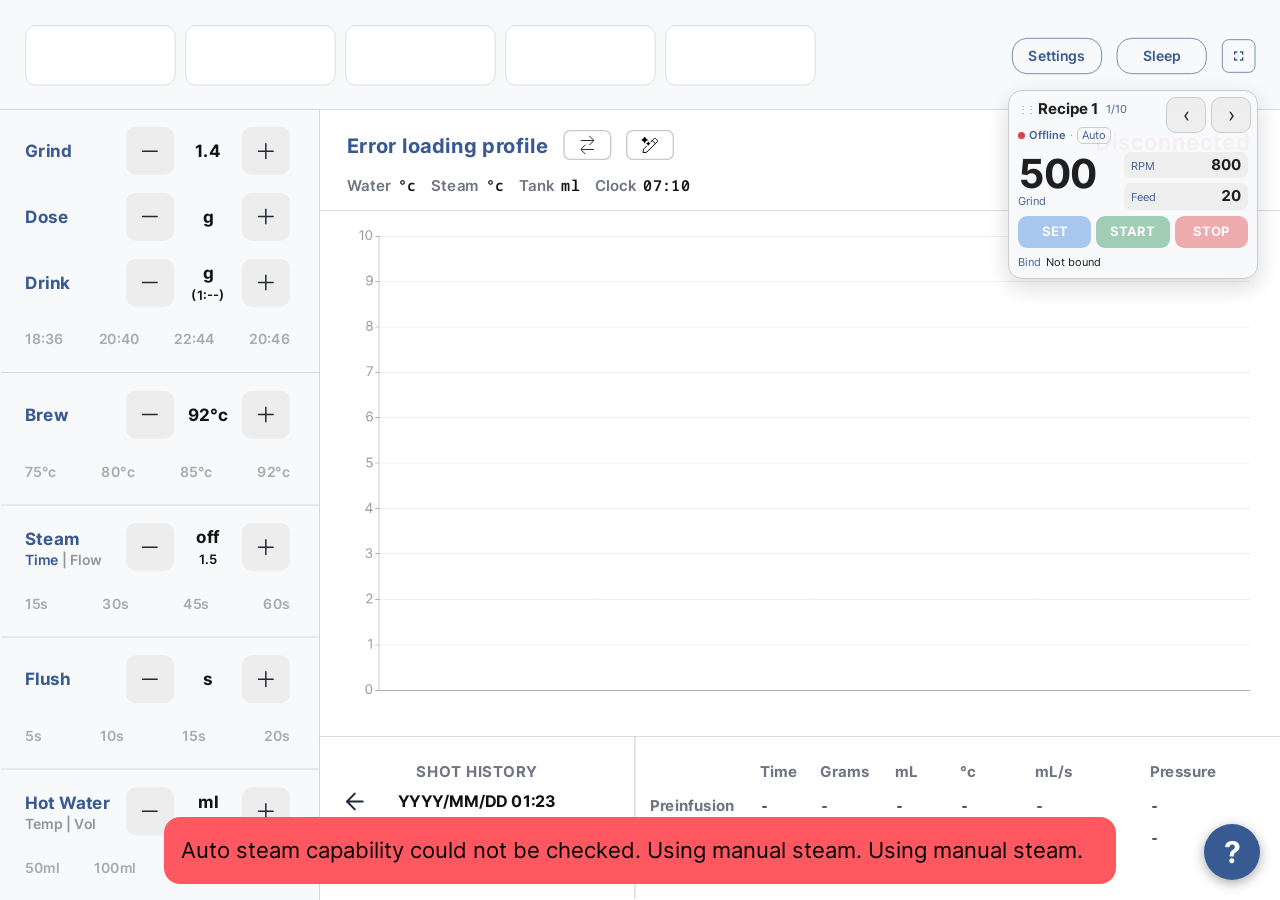
==== skin/streamline-crystal/index.html @ 5e204b57 "CRYSTAL grinder plugin" ====
<!DOCTYPE html>
<html lang="en">
<head>
    <meta charset="UTF-8">
    <meta name="viewport" content="width=device-width, initial-scale=1.0, interactive-widget=overlays-content">
    <title>Streamline</title>
    <script type="importmap">
    {
        "imports": {
            "src/": "./src/"
        }
    }
    </script>
    <script>
        (function() {
            const storedTheme = localStorage.getItem('theme');
            if (storedTheme) {
                document.documentElement.setAttribute('data-theme', storedTheme);
            // } else if (window.matchMedia && window.matchMedia('(prefers-color-scheme: dark)').matches) {
            //     // Check for system preference if no theme is stored
            //     document.documentElement.setAttribute('data-theme', 'dark');
            //     localStorage.setItem('theme', 'dark');
            } else {
                // Default to light if no preference is stored or detected
                document.documentElement.setAttribute('data-theme', 'light');
                localStorage.setItem('theme', 'light');
            }
        })();
    </script>
    <link rel="icon" type="image/png" href="//fast.decentespresso.com/favicon-32x32.png" sizes="32x32">
    <link href="src/css/app.css" rel="stylesheet" type="text/css" />
    <link href="src/css/dark-mode.css" rel="stylesheet" type="text/css" />
    <link href="src/css/main.css" rel="stylesheet" type="text/css" />
    <link href="src/css/crystal-grinder.css?v=17" rel="stylesheet" type="text/css" />
    <script src="src/modules/reconnecting-websocket.js" defer></script>
    <!-- First module in: installs the localStorage→KV mirror and starts the
         hydrate fetch before anything reads a preference. -->
    <script src="src/modules/settingsSync.js" type="module"></script>
    <script src="src/modules/app.js" type="module"></script>
    <script src="src/modules/crystal-grinder-panel.js?v=17" type="module"></script>
</head>
<body class="bg-[var(--bgmain-color)] min-h-screen">
    <div id="scaling-container" class=" text-clip">
        <div id="scaled-content" class="">
        <div id="main-page">

    <!-- Header -->
    <header class="bg-[var(--box-color)] border-b border-[var(--border-primary)] w-full h-[165px] relative" role="banner">
        <!-- DYE2 strip mode toggle: P (profiles, default) / F (auto-favs) / R (recipes).
             Extends Figma 2386:1116 (F/R) with a P pill on top. See src/modules/dyeStrip.js. -->
        <!-- Hidden via inline display:none (not the `hidden` attr — a Tailwind `flex`
             display utility would override [hidden]). dyeStrip.js reveals it when DYE2 is enabled. -->
        <div id="dye-strip-toggle" class="absolute left-[18px] top-[37.5px] w-[46px] h-[90px] flex flex-col gap-[4px] z-10" role="tablist" aria-label="Header strip mode" style="display:none">
            <button id="dye-toggle-P" type="button" role="tab" aria-label="Profile favourites" class="flex-1 flex items-center justify-center rounded-[12px] border-2 border-[var(--mimoja-blue-v2)] text-[20px] font-bold">P</button>
            <button id="dye-toggle-F" type="button" role="tab" aria-label="Auto favourites" class="flex-1 flex items-center justify-center rounded-[12px] border-2 border-[var(--mimoja-blue-v2)] text-[20px] font-bold">F</button>
            <button id="dye-toggle-R" type="button" role="tab" aria-label="Recipes" class="flex-1 flex items-center justify-center rounded-[12px] border-2 border-[var(--mimoja-blue-v2)] text-[20px] font-bold">R</button>
        </div>
        <!-- Profile Favorites (P mode — existing behaviour, untouched logic). Stock
             position left-[37.5px]; dyeStrip.js shifts it to left-[80px] only when DYE2 is enabled. -->
        <nav id="profile-fav-nav" class="absolute left-[37.5px] top-[37.5px] flex gap-[15px]" aria-label="Favorite Profiles">
            <button id="fav-profile-btn-0" class="flex justify-center items-center text-balance px-3 leading-tight overflow-hidden [overflow-wrap:anywhere] border-[var(--profile-button-outline-color)] bg-[var(--profile-button-background-color)] text-[var(--profile-button-text-color)] w-[225px] h-[90px] text-[21px] rounded-[15px] border-[1.5px] font-semibold" aria-label="Favorite profile 1"> </button>
            <button id="fav-profile-btn-1" class="flex justify-center items-center text-balance px-3 leading-tight overflow-hidden [overflow-wrap:anywhere] border-[var(--profile-button-outline-color)] bg-[var(--profile-button-background-color)] text-[var(--profile-button-text-color)] w-[225px] h-[90px] text-[21px] rounded-[15px] border-[1.5px] font-semibold" aria-label="Favorite profile 2"> </button>
            <button id="fav-profile-btn-2" class="flex justify-center items-center text-balance px-3 leading-tight overflow-hidden [overflow-wrap:anywhere] border-[var(--profile-button-outline-color)] bg-[var(--profile-button-background-color)] text-[var(--profile-button-text-color)] w-[225px] h-[90px] text-[21px] rounded-[15px] border-[1.5px] font-semibold" aria-label="Favorite profile 3"> </button>
            <button id="fav-profile-btn-3" class="flex justify-center items-center text-balance px-3 leading-tight overflow-hidden [overflow-wrap:anywhere] border-[var(--profile-button-outline-color)] bg-[var(--profile-button-background-color)] text-[var(--profile-button-text-color)] w-[225px] h-[90px] text-[21px] rounded-[15px] border-[1.5px] font-semibold" aria-label="Favorite profile 4"></button>
            <button id="fav-profile-btn-4" class="flex justify-center items-center text-balance px-3 leading-tight overflow-hidden [overflow-wrap:anywhere] border-[var(--profile-button-outline-color)] bg-[var(--profile-button-background-color)] text-[var(--profile-button-text-color)] w-[225px] h-[90px] text-[21px] rounded-[15px] border-[1.5px] font-semibold" aria-label="Favorite profile 5"></button>
        </nav>
        <!-- DYE2 auto-fav / recipe strip (F & R modes). Filled by src/modules/dyeStrip.js;
             occupies the same slot as the profile nav and is hidden in P mode. -->
        <nav id="dye-strip" class="absolute left-[80px] top-[37.5px] flex gap-[15px]" aria-label="DYE2 favourites and recipes" style="display:none"></nav>
        <!-- Right side controls -->
        <div id="header-right-controls" class="absolute right-[37.5px] top-[57px] flex items-center gap-[22.5px]">
            <!-- DYE: opens the DYE2 plugin dashboard (Figma 2386:893). Wired in dyeStrip.js. -->
            <button id="dye-open-btn" class="settings-button flex justify-center items-center min-h-0 w-[135px] h-[53.7px] whitespace-nowrap border-[1.5px] border-solid border-[var(--mimoja-blue-v2)] text-[var(--mimoja-blue-v2)] rounded-[22.5px] text-[21px] font-semibold" aria-label="Open DYE" style="display:none">DYE</button>
            <button id="settings-btn" class="settings-button flex justify-center items-center min-h-0 w-[135px] h-[53.7px] whitespace-nowrap border-[1.5px] border-solid border-[var(--mimoja-blue-v2)] text-[var(--mimoja-blue-v2)] rounded-[22.5px] text-[21px] font-semibold" data-i18n-key="Settings" data-fit-text>Settings</button>
            <button id="sleep-button" class="flex justify-center items-center min-h-0 w-[135px] h-[53.7px] whitespace-nowrap border-[1.5px] border-[var(--mimoja-blue-v2)] text-[var(--mimoja-blue-v2)] rounded-[22.5px] text-[21px] font-semibold" data-i18n-key="Sleep" data-fit-text>Sleep</button>
            <button id="fullscreen-toggle-btn" title="Toggle fullscreen" class="  w-[50px] h-[50px] flex items-center justify-center  border border-[var(--mimoja-blue-v2)] rounded-[10px]  text-[var(--mimoja-blue-v2)]" aria-label="Toggle Fullscreen">
                <svg class="enter-fullscreen-icon w-50 h-50" aria-hidden="true" xmlns="http://www.w3.org/2000/svg" width="24" height="24" viewBox="0 0 24 24" fill="currentColor"><path d="M7 14H5v5h5v-2H7v-3zm-2-4h2V7h3V5H5v5zm12 7h-3v2h5v-5h-2v3zM14 5v2h3v3h2V5h-5z"/></svg>
                <svg class="exit-fullscreen-icon w-6 h-6 " aria-hidden="true" xmlns="http://www.w3.org/2000/svg" width="18" height="18" viewBox="0 0 24 24" fill="currentColor" style="display: none;"><path d="M5 16h3v3h2v-5H5v2zm3-8H5v2h5V5H8v3zm6 11h2v-3h3v-2h-5v5zm2-11V5h-2v5h5V8h-3z"/></svg>
            </button>
        </div>
    </header>

    <div class="flex-grow flex">
        <!-- Left Sidebar: Shot Settings -->
        <aside id="shot-settings" class="bg-[var(--box-color)] pl-[37.5px] pr-3 md:pr-[6px] py-3 flex flex-col justify-around border-r border-[var(--border-primary)] w-[480px] h-[1036px]" aria-label="Shot Settings">
            <!-- Grind -->
            <div id="grind-section" class="flex justify-start items-center gap-[39px]">
                <span id="grind-label" class="w-[112.5px] text-[var(--left-label-text)] text-[25.5px] font-bold break-words" data-i18n-key="Grind">Grind</span>
                <div class="relative w-[246px] h-[72px]">
                    <button id="grind-minus" class="absolute left-[0px] top-1/2 -translate-y-1/2 w-[72px] h-[72px] bg-[var(--button-grey)] rounded-[15px] flex items-center justify-center" aria-label="Decrease Grind"><svg aria-hidden="true" width="37.5" height="37.5" viewBox="0 0 50 50" fill="none" xmlns="http://www.w3.org/2000/svg"><path d="M10.416 25H39.5827" stroke="currentColor" stroke-width="3" stroke-linecap="round" stroke-linejoin="round"/></svg></button>
                    <span id="grind-value" class="absolute left-1/2 top-1/2 -translate-x-1/2 -translate-y-1/2 w-[72px] text-center text-[var(--text-primary)] text-[25.5px] font-bold" aria-labelledby="grind-label">1.4</span>
                    <button id="grind-plus" class="absolute left-[174px] top-1/2 -translate-y-1/2 w-[72px] h-[72px] bg-[var(--button-grey)] rounded-[15px] flex items-center justify-center" aria-label="Increase Grind"><svg aria-hidden="true" width="37.5" height="37.5" viewBox="0 0 50 50" fill="none" xmlns="http://www.w3.org/2000/svg"><path d="M24.9993 10.4165V39.5832M10.416 24.9998H39.5827" stroke="currentColor" stroke-width="3" stroke-linecap="round" stroke-linejoin="round"/></svg></button>
                </div>
            </div>
            <!-- Dose In -->
            <div id="dose-section" class="flex justify-start items-center gap-[39px]">
                <span id="dose-label" class="w-[112.5px] text-[var(--left-label-text)] text-[25.5px] font-bold break-words" data-i18n-key="Dose">Dose</span>
                <div class="relative w-[246px] h-[72px]">
                    <button id="dose-in-minus" class="absolute left-[0px] top-1/2 -translate-y-1/2 w-[72px] h-[72px] bg-[var(--button-grey)] rounded-[15px] flex items-center justify-center" aria-label="Decrease Dose"><svg aria-hidden="true" width="37.5" height="37.5" viewBox="0 0 50 50" fill="none" xmlns="http://www.w3.org/2000/svg"><path d="M10.416 25H39.5827" stroke="currentColor" stroke-width="3" stroke-linecap="round" stroke-linejoin="round"/></svg></button>
                    <span id="dose-in-value" class="absolute left-1/2 top-1/2 -translate-x-1/2 -translate-y-1/2 w-[72px] text-center text-[var(--text-primary)] text-[25.5px] font-bold" aria-labelledby="dose-label">g</span>
                    <button id="dose-in-plus" class="absolute left-[174px] top-1/2 -translate-y-1/2 w-[72px] h-[72px] bg-[var(--button-grey)] rounded-[15px] flex items-center justify-center" aria-label="Increase Dose"><svg aria-hidden="true" width="37.5" height="37.5" viewBox="0 0 50 50" fill="none" xmlns="http://www.w3.org/2000/svg"><path d="M24.9993 10.4165V39.5832M10.416 24.9998H39.5827" stroke="currentColor" stroke-width="3" stroke-linecap="round" stroke-linejoin="round"/></svg></button>
                </div>
            </div>
            <!-- Drink out -->
            <div id="drink-section" class="flex justify-start items-center gap-[39px]">
                <span id="drink-label" class="w-[112.5px] text-[var(--left-label-text)] text-[25.5px] font-bold break-words" data-i18n-key="Drink">Drink</span>
                <div class="relative w-[246px] h-[72px]">
                    <button id="drink-out-minus" class="absolute left-[0px] top-1/2 -translate-y-1/2 w-[72px] h-[72px] bg-[var(--button-grey)] rounded-[15px] flex items-center justify-center" aria-label="Decrease Drink Amount"><svg aria-hidden="true" width="37.5" height="37.5" viewBox="0 0 50 50" fill="none" xmlns="http://www.w3.org/2000/svg"><path d="M10.416 25H39.5827" stroke="currentColor" stroke-width="3" stroke-linecap="round" stroke-linejoin="round"/></svg></button>
                    <div class="absolute left-1/2 top-1/2 -translate-x-1/2 -translate-y-1/2 w-[72px] text-center" aria-labelledby="drink-label">
                        <span id="drink-out-value" class="text-[var(--text-primary)] text-[25.5px] font-bold block">g</span>
                        <span id="drink-ratio-value" class="text-[var(--text-primary)] text-[19.5px] font-semibold block">(1:2.3)</span>
                    </div>
                    <button id="drink-out-plus" class="absolute left-[174px] top-1/2 -translate-y-1/2 w-[72px] h-[72px] bg-[var(--button-grey)] rounded-[15px] flex items-center justify-center" aria-label="Increase Drink Amount"><svg aria-hidden="true" width="37.5" height="37.5" viewBox="0 0 50 50" fill="none" xmlns="http://www.w3.org/2000/svg"><path d="M24.9993 10.4165V39.5832M10.416 24.9998H39.5827" stroke="currentColor" stroke-width="3" stroke-linecap="round" stroke-linejoin="round"/></svg></button>
                </div>
            </div>
            <div id="drink-out-presets" class="w-[397.5px] h-[45px] flex justify-between items-center " aria-label="Drink amount presets">
                <button id="drink-out-preset-1" class="justify-center text-left text-[var(--preset-value-color)] text-[21px] font-semibold">18:36</button>
                <button id="drink-out-preset-2" class="text-center justify-center text-[var(--preset-value-color)] text-[21px] font-semibold">20:40</button>
                <button id="drink-out-preset-3" class="text-center justify-center text-[var(--preset-value-color)] text-[21px] font-semibold">22:44</button>
                <button id="drink-out-preset-4" class="text-left justify-center  text-[var(--preset-value-color)] text-[21px] font-semibold">20:46</button>
            </div>
            <div class="border-t border-[var(--border-primary)] w-[480px] ml-[-36px] mr-[-24px]" role="separator"></div>
            <!-- Temp -->
             <div id="brew-section" class="flex justify-start items-center gap-[39px]">
                <span id="brew-label" class="w-[112.5px] text-[var(--left-label-text)] text-[25.5px] font-bold break-words" data-i18n-key="Brew">Brew</span>
                <div class="relative w-[246px] h-[72px]">
                    <button id="temp-minus" class="absolute left-[0px] top-1/2 -translate-y-1/2 w-[72px] h-[72px] bg-[var(--button-grey)] rounded-[15px] flex items-center justify-center" aria-label="Decrease Brew Temperature"><svg aria-hidden="true" width="37.5" height="37.5" viewBox="0 0 50 50" fill="none" xmlns="http://www.w3.org/2000/svg"><path d="M10.416 25H39.5827" stroke="currentColor" stroke-width="3" stroke-linecap="round" stroke-linejoin="round"/></svg></button>
                    <span id="temp-value" class="absolute left-1/2 top-1/2 -translate-x-1/2 -translate-y-1/2 w-[72px] text-center text-[var(--text-primary)] text-[25.5px] font-bold" aria-labelledby="brew-label">92°c</span>
                    <button id="temp-plus" class="absolute left-[174px] top-1/2 -translate-y-1/2 w-[72px] h-[72px] bg-[var(--button-grey)] rounded-[15px] flex items-center justify-center" aria-label="Increase Brew Temperature"><svg aria-hidden="true" width="37.5" height="37.5" viewBox="0 0 50 50" fill="none" xmlns="http://www.w3.org/2000/svg"><path d="M24.9993 10.4165V39.5832M10.416 24.9998H39.5827" stroke="currentColor" stroke-width="3" stroke-linecap="round" stroke-linejoin="round"/></svg></button>
                </div>
            </div>
            <div id="temp-presets" class="w-[397.5px] h-[45px] flex justify-between items-center " aria-label="Temperature presets">
                <button id="temp-preset-75" class="justify-center text-[var(--preset-value-color)] text-[21px] font-semibold">75°c</button>
                <button id="temp-preset-80" class="justify-center text-[var(--preset-value-color)] text-[21px] font-semibold">80°c</button>
                <button id="temp-preset-85" class="justify-center text-[var(--preset-value-color)] text-[21px] font-semibold">85°c</button>
                <button id="temp-preset-92" class="justify-center text-[var(--preset-value-color)] text-[21px] font-semibold">92°c</button>
            </div>
             <div class="border-t border-[var(--border-primary)] w-[480px] ml-[-36px] mr-[-24px]" role="separator"></div>
            <!-- Steam -->
            <div id="steam-section" class="flex justify-start items-center gap-[19.5px]">
                <div class="w-[132px]">
                    <span id="steam-label" class="text-[var(--left-label-text)] text-[25.5px] font-bold block" data-i18n-key="Steam">Steam</span>
                    <span id="steam-mode-toggle" class="w-[132px] text-[var(--low-contrast-white)] text-[21px] font-semibold text-nowrap block leading-6 cursor-pointer" role="button" tabindex="0" aria-label="Toggle Steam Mode">
                        <span id="steam-mode-standard"><span id="steam-mode-time" data-i18n-key="Time">Time</span><span id="steam-mode-milk" data-i18n-key="Milk" style="display:none">Milk</span> | <span id="steam-mode-flow" data-i18n-key="Flow">Flow</span></span><span id="steam-mode-auto" data-fit-text style="display:none;width:114px"><span data-steam-mode="auto">Auto</span> | <span data-steam-mode="flow" title="Flow">F</span> | <span data-steam-mode="time" title="Time">T</span></span>
                    </span>
                </div>
                <div class="relative w-[246px] h-[72px]">
                    <button id="steam-minus" class="absolute left-[0px] top-1/2 -translate-y-1/2 w-[72px] h-[72px] bg-[var(--button-grey)] rounded-[15px] flex items-center justify-center" aria-label="Decrease Steam Setting"><svg aria-hidden="true" width="37.5" height="37.5" viewBox="0 0 50 50" fill="none" xmlns="http://www.w3.org/2000/svg"><path d="M10.416 25H39.5827" stroke="currentColor" stroke-width="3" stroke-linecap="round" stroke-linejoin="round"/></svg></button>
                    <div class="absolute left-1/2 top-1/2 -translate-x-1/2 -translate-y-1/2 w-[72px] text-center" aria-labelledby="steam-label">
                        <span id="steam-duration-value" class="text-[var(--text-primary)] text-[25.5px] font-bold block">30s</span>
                        <span id="steam-flow-value" class="text-[var(--text-primary)] text-[19.5px] font-semibold block">1.0ml/s</span>
                    </div>
                    <button id="steam-plus" class="absolute left-[174px] top-1/2 -translate-y-1/2 w-[72px] h-[72px] bg-[var(--button-grey)] rounded-[15px] flex items-center justify-center" aria-label="Increase Steam Setting"><svg aria-hidden="true" width="37.5" height="37.5" viewBox="0 0 50 50" fill="none" xmlns="http://www.w3.org/2000/svg"><path d="M24.9993 10.4165V39.5832M10.416 24.9998H39.5827" stroke="currentColor" stroke-width="3" stroke-linecap="round" stroke-linejoin="round"/></svg></button>
                </div>
            </div>
            <div id="steam-presets" class="w-[397.5px] h-[45px] flex justify-between items-center " aria-label="Steam duration presets">
                <button id="steam-preset-1" class="justify-center text-[var(--preset-value-color)] text-[21px] font-semibold">15s</button>
                <button id="steam-preset-2" class="justify-center text-[var(--preset-value-color)] text-[21px] font-semibold">30s</button>
                <button id="steam-preset-3" class="justify-center text-[var(--preset-value-color)] text-[21px] font-semibold">45s</button>
                <button id="steam-preset-4" class="justify-center text-[var(--preset-value-color)] text-[21px] font-semibold">60s</button>
            </div>
            <div id="steam-auto-presets" class="w-[397.5px] h-[45px] flex justify-between items-center hidden" aria-label="Calculate steam time by pitcher">
                <span id="steam-auto-setup" style="font-size:18px;line-height:20px" data-i18n-key="Set up pitchers in Settings > Extensions">Set up pitchers in Settings &gt; Extensions</span>
                <button type="button" data-auto-pitcher="small" class="justify-center text-[var(--preset-value-color)] text-[21px] font-semibold" style="min-width:72px;height:42px" aria-label="Calculate with small pitcher selection" aria-pressed="false">S</button>
                <button type="button" data-auto-pitcher="medium" class="justify-center text-[var(--preset-value-color)] text-[21px] font-semibold" style="min-width:72px;height:42px" aria-label="Calculate with medium pitcher selection" aria-pressed="false">M</button>
                <button type="button" data-auto-pitcher="large" class="justify-center text-[var(--preset-value-color)] text-[21px] font-semibold" style="min-width:72px;height:42px" aria-label="Calculate with large pitcher selection" aria-pressed="false">L</button>
                <button type="button" data-auto-pitcher="auto" class="justify-center text-[var(--preset-value-color)] text-[21px] font-semibold" style="min-width:72px;height:42px" aria-label="Calculate with auto pitcher selection" aria-pressed="false">Auto</button>
            </div>
            <div id="steam-milk-presets" class="w-[397.5px] h-[45px] flex justify-between items-center hidden" aria-label="Milk stop temperature presets">
                <button id="steam-milk-preset-1" class="justify-center text-[var(--preset-value-color)] text-[21px] font-semibold">55°c</button>
                <button id="steam-milk-preset-2" class="justify-center text-[var(--preset-value-color)] text-[21px] font-semibold">60°c</button>
                <button id="steam-milk-preset-3" class="justify-center text-[var(--preset-value-color)] text-[21px] font-semibold">65°c</button>
                <button id="steam-milk-preset-4" class="justify-center text-[var(--preset-value-color)] text-[21px] font-semibold">70°c</button>
            </div>
            <div id="steam-flow-presets" class="w-[397.5px] h-[45px] flex justify-between items-center " aria-label="Steam flow presets">
                <button id="steam-flow-preset-1" class="justify-center text-[var(--preset-value-color)] text-[21px] font-semibold">0.5ml/s</button>
                <button id="steam-flow-preset-2" class="justify-center text-[var(--preset-value-color)] text-[21px] font-semibold">1.0ml/s</button>
                <button id="steam-flow-preset-3" class="justify-center text-[var(--preset-value-color)] text-[21px] font-semibold">1.5ml/s</button>
                <button id="steam-flow-preset-4" class="justify-center text-[var(--preset-value-color)] text-[21px] font-semibold">2.0ml/s</button>
            </div>
            <div class="border-t border-[var(--border-primary)] w-[480px] ml-[-36px] mr-[-24px]" role="separator"></div>
            <!-- Flush -->
            <div id="flush-section" class="flex justify-start items-center gap-[19.5px]">
                <span id="flush-label" class="w-[132px] text-[var(--left-label-text)] text-[25.5px] font-bold" data-i18n-key="Flush">Flush</span>
                <div class="relative w-[246px] h-[72px]">
                    <button id="flush-minus" class="absolute left-[0px] top-1/2 -translate-y-1/2 w-[72px] h-[72px] bg-[var(--button-grey)] rounded-[15px] flex items-center justify-center" aria-label="Decrease Flush Duration"><svg aria-hidden="true" width="37.5" height="37.5" viewBox="0 0 50 50" fill="none" xmlns="http://www.w3.org/2000/svg"><path d="M10.416 25H39.5827" stroke="currentColor" stroke-width="3" stroke-linecap="round" stroke-linejoin="round"/></svg></button>
                    <span id="flush-value" class="absolute left-1/2 top-1/2 -translate-x-1/2 -translate-y-1/2 w-[72px] text-center text-[var(--text-primary)] text-[25.5px] font-bold" aria-labelledby="flush-label">s</span>
                    <button id="flush-plus" class="absolute left-[174px] top-1/2 -translate-y-1/2 w-[72px] h-[72px] bg-[var(--button-grey)] rounded-[15px] flex items-center justify-center" aria-label="Increase Flush Duration"><svg aria-hidden="true" width="37.5" height="37.5" viewBox="0 0 50 50" fill="none" xmlns="http://www.w3.org/2000/svg"><path d="M24.9993 10.4165V39.5832M10.416 24.9998H39.5827" stroke="currentColor" stroke-width="3" stroke-linecap="round" stroke-linejoin="round"/></svg></button>
                </div>
            </div>
                <div id="flush-presets" class="w-[397.5px] h-[45px] flex justify-between items-center " aria-label="Flush duration presets">
                <button id="flush-preset-0" class="justify-center text-[var(--preset-value-color)] text-[21px] font-semibold">5s</button>
                <button id="flush-preset-1" class="justify-center text-[var(--preset-value-color)] text-[21px] font-semibold">10s</button>
                <button id="flush-preset-2" class="justify-center text-[var(--preset-value-color)] text-[21px] font-semibold">15s</button>
                <button id="flush-preset-3" class="justify-center text-[var(--preset-value-color)] text-[21px] font-semibold">20s</button>
                </div>

            <div class="border-t border-[var(--border-primary)] w-[480px] ml-[-36px] mr-[-24px]" role="separator"></div>
            <!-- Hot Water -->
            <!-- The +/- column starts at label width + gap, and every row above puts it
                 at 150px (130+20 for Grind/Dose/Drink/Brew, 114+36 for Steam/Flush).
                 "Hot Water" needs the wider 150px label, so the gap goes to 0 to keep
                 the buttons on that same 150px line. -->
            <div id="hotwater-section" class="flex justify-start items-center gap-[19.5px]">
                <div class="w-[132px]">
                    <span id="hotwater-label" class="text-[var(--left-label-text)] text-[25.5px] font-bold block text-nowrap" data-i18n-key="Hot Water">Hot Water</span>
                    <span id="hot-water-mode-toggle" class="w-[132px] text-[var(--low-contrast-white)] text-[21px] font-semibold text-nowrap block leading-6 cursor-pointer" role="button" tabindex="0" aria-label="Toggle Hot Water Mode">
                        <span id="hot-water-mode-temp" data-i18n-key="Temp">Temp</span> | <span id="hot-water-mode-vol" data-i18n-key="Vol">Vol</span>
                    </span>
                </div>
                <div class="relative w-[246px] h-[72px]">
                    <button id="hot-water-vol-minus" class="absolute left-[0px] top-1/2 -translate-y-1/2 w-[72px] h-[72px] bg-[var(--button-grey)] rounded-[15px] flex items-center justify-center" aria-label="Decrease Hot Water Amount"><svg aria-hidden="true" width="37.5" height="37.5" viewBox="0 0 50 50" fill="none" xmlns="http://www.w3.org/2000/svg"><path d="M10.416 25H39.5827" stroke="currentColor" stroke-width="3" stroke-linecap="round" stroke-linejoin="round"/></svg></button>
                    <div class="absolute left-1/2 top-1/2 -translate-x-1/2 -translate-y-1/2 w-[72px] text-center" aria-labelledby="hotwater-label">
                        <span id="hot-water-vol-value" class="text-[var(--text-primary)] text-[25.5px] font-bold block">ml</span>
                        <span id="hot-water-temp-value" class="text-[var(--text-primary)] text-[19.5px] font-semibold block">°C</span>
                    </div>
                    <button id="hot-water-vol-plus" class="absolute left-[174px] top-1/2 -translate-y-1/2 w-[72px] h-[72px] bg-[var(--button-grey)] rounded-[15px] flex items-center justify-center" aria-label="Increase Hot Water Amount"><svg aria-hidden="true" width="37.5" height="37.5" viewBox="0 0 50 50" fill="none" xmlns="http://www.w3.org/2000/svg"><path d="M24.9993 10.4165V39.5832M10.416 24.9998H39.5827" stroke="currentColor" stroke-width="3" stroke-linecap="round" stroke-linejoin="round"/></svg></button>
                </div>
            </div>
            <div id="hotwater-presets" class="w-[397.5px] h-[45px] flex justify-between items-center " aria-label="Hot water presets">
                <button id="hotwater-temp-preset0" class="justify-center text-[var(--preset-value-color)] text-[21px] font-semibold">75°c</button>
                <button id="hotwater-temp-preset1" class="text-center justify-center text-[var(--preset-value-color)] text-[21px] font-semibold">80°c</button>
                <button id="hotwater-temp-preset2" class="text-center justify-center text-[var(--preset-value-color)] text-[21px] font-semibold">85°c</button>
                <button id="hotwater-temp-preset3" class="text-right justify-center text-[var(--preset-value-color)] text-[21px] font-semibold">92°c</button>
            </div>
        </aside>

        <!-- Main Content: Graph and Status -->
        <main class="flex flex-col min-h-0 min-w-0 bg-[var(--bgmain-color)] flex-grow" role="main">
            <!-- Outer flex row: left content column + GHC column (791px = 116 header + 675 chart) -->
            <div id="main-row" class="flex flex-row">
                <!-- Left column: header + chart -->
                <div class="flex flex-col flex-1 min-w-0">
                    <div class="relative h-[150px]">
                        <div class="absolute top-[30px] left-[40px] right-[44px]">
                            <!-- Reserve #machine-status' 556px box (plus a 12px gutter) so the name and
                                 its buttons can never run under it. That box is anchored right-[44px] in
                                 the same band, and the band loses 172px when #ghc-controls is shown, so
                                 the budget has to be measured from the right edge, not assumed. -->
                            <div class="flex items-center gap-[22px] max-w-[calc(100%_-_568px)]">
                                <!-- max-w (not w): the h1 shrinks to the name's actual width so the
                                     buttons sit right next to short names, and only clips to 556px +
                                     ellipsis for a name that would otherwise run long. min-w-0 + truncate
                                     let it give way first when the GHC column narrows the band.
                                     textContent is unaffected, so the title-matching lookups in
                                     profileManager/profile_selector still see the full name. -->
                                <h1 id="profile-name" class="max-w-[556px] min-w-0 shrink truncate py-[6px] -my-[6px] justify-start text-[var(--mimoja-blue-v2)] text-nowrap text-[30px] font-bold font-['Inter'] leading-8 tracking-wide no-select" aria-live="polite">
                                    Current Profile
                                </h1>
                                <!-- Explicit header affordances for the two actions that are otherwise
                                     only reachable by long-pressing #profile-name (app.js keeps that
                                     context menu as the secondary path). -->
                                <button id="profile-select-btn" class="shrink-0 header-icon-btn" aria-label="Browse Profiles">
                                    <img src="src/ui/icons/icon_profile_select.svg" alt="" class="w-full h-full" aria-hidden="true">
                                </button>
                                <button id="profile-edit-btn" class="shrink-0 header-icon-btn" aria-label="Edit Profile">
                                    <img src="src/ui/icons/icon_profile_edit.svg" alt="" class="w-[25px] h-[25px]" aria-hidden="true">
                                </button>
                            </div>
                            <!-- min-w-full so Weight's ml-auto has room to push right, while the row
                                 still grows past it for a long-language line — i18n.fitTelemetry
                                 watches the row's own box to decide when to scale it down. -->
                            <div id="telemetry-row" class="h-9 pt-10 inline-flex min-w-full justify-start items-center gap-[22px] whitespace-nowrap" aria-label="Machine Telemetry">
                                <p id="mix-info-container"><span class="text-[var(--data-card-title-text-color)] text-[22.5px] font-semibold font-['Inter'] leading-6" data-i18n-key="Water">Water</span>&nbsp;&nbsp;<span id="data-mix-temp" class="text-[var(--text-primary)] text-[22.5px] font-semibold font-['NotoSansMono'] leading-6">°c</span></p>
                                <!-- Group-head temperature, labelled "Puck": only meaningful while a shot
                                     is pulling, so ui.updateMachineStatus shows it for MachineState.ESPRESSO
                                     and hides it again for every other state. The data ids stay "group". -->
                                <div id="puck-info-container" style="display: none;">
                                    <p><span class="text-[var(--data-card-title-text-color)] text-[22.5px] font-semibold font-['Inter'] leading-6" data-i18n-key="Puck">Puck</span>&nbsp;&nbsp;<span id="data-group-temp" class="text-[var(--text-primary)] text-[22.5px] font-semibold font-['NotoSansMono'] leading-6">°c</span></p>
                                </div>
                                <p><span class="text-[var(--data-card-title-text-color)] text-[22.5px] font-semibold font-['Inter'] leading-6" data-i18n-key="Steam">Steam</span>&nbsp;&nbsp;<span id="data-steam-temp" class="text-[var(--text-primary)] text-[22.5px] font-semibold font-['NotoSansMono'] leading-6">°c</span></p>
                                <p><span class="text-[var(--data-card-title-text-color)] text-[22.5px] font-semibold font-['Inter'] leading-6" data-i18n-key="Tank">Tank</span>&nbsp;&nbsp;<span id="data-tank-vol" class="text-[var(--text-primary)] text-[22.5px] font-semibold font-['NotoSansMono'] leading-6">ml</span></p>
                                <p><span class="text-[var(--data-card-title-text-color)] text-[22.5px] font-semibold font-['Inter'] leading-6" data-i18n-key="Clock">Clock</span>&nbsp;&nbsp;<span id="data-clock" class="text-[var(--text-primary)] text-[22.5px] font-semibold font-['NotoSansMono'] leading-6">--:--</span></p>
                                <!-- Live milk-probe temperature (Bengle): shown only while the probe is present (ui.updateMilkTelemetry), hidden entirely otherwise. -->
                                <div id="milk-info-container" style="display: none;">
                                    <p><span class="text-[var(--data-card-title-text-color)] text-[22.5px] font-semibold font-['Inter'] leading-6" data-i18n-key="Milk">Milk</span>&nbsp;&nbsp;<span id="data-milk-temp" class="text-[var(--text-primary)] text-[22.5px]  font-['NotoSansMono'] leading-6">°c</span></p>
                                </div>
                                <!-- Cup warmer (Bengle): live mat temperature, tap to toggle the warmer on/off. Shown only on a Bengle (app.js initCupWarmerToggle). -->
                                <div id="cupwarmer-info-container" style="display: none;" role="button" tabindex="0" aria-pressed="false" aria-label="Toggle Cup Warmer">
                                    <p><span id="cupwarmer-text" class="no-select text-[var(--mimoja-blue-v2)] text-[22.5px] font-semibold font-['Inter'] leading-6" data-i18n-key="Cups">Cups</span>&nbsp;&nbsp;<span id="data-cupwarmer-temp" class="text-[var(--mimoja-blue-v2)] text-[22.5px] font-semibold font-['NotoSansMono'] leading-6 no-select">--</span></p>
                                </div>
                                <!-- Scale weight sits hard right of the telemetry row (ml-auto), away from the machine readings. -->
                                <div id="scale-info-container" class="ml-auto" style="display: none;">
                                    <p><span id = 'weight-text' class="no-select text-[var(--data-card-title-text-color)] text-[22.5px] font-semibold font-['Inter'] leading-6" data-i18n-key="Weight"></span>&nbsp;&nbsp;<span id="data-weight" class="text-[var(--mimoja-blue-v2)] text-[22.5px] font-extrabold font-['NotoSansMono'] leading-6 no-select"> </span></p>
                                </div>
                            </div>
                        </div>
                        <div id="machine-status" class="w-[556px] absolute top-[22px] py-[10px] right-[44px] text-right justify-center text-nowrap text-[30px] font-semibold font-['Inter'] leading-8 tracking-wide" data-i18n-key="Connecting" aria-live="assertive">
                            Connecting
                        </div>
                    </div>

                    <!-- Shot chart (tap to open full-screen expanded charts) -->
                    <div id="chart-wrap" class="relative w-full">
                        <div id="plotly-chart" class="w-full h-[650px] border border-l-0 border-r-0 border-[var(--border-color)] cursor-pointer" role="img" aria-label="Shot extraction graph"></div>
                    </div>
                </div>

                <!-- GHC column: h = 116 (header) + 675 (chart) = 791px -->
                <aside id="ghc-controls" class="bg-[var(--box-color)] border-l border-b border-[var(--border-primary)] w-[172px] shrink-0 h-[790px] flex flex-col items-center justify-around py-[20px]" style="display:none" aria-label="Machine Controls">
                    <button id="ghc-coffee-btn" class="flex flex-col items-center justify-center w-[116px] h-[116px] rounded-[18px]  bg-[var(--profile-button-background-color)]" aria-label="Start Coffee">
                        <img src="src/ui/icons/icon_coffee.svg" alt="" class="w-[52px] h-[52px]" aria-hidden="true">
                        <span class="text-[var(--mimoja-blue-v2)] text-[24px] font-semibold mt-1" data-i18n-key="Coffee">Coffee</span>
                    </button>
                    <button id="ghc-water-btn" class="flex flex-col items-center justify-center w-[116px] h-[116px] rounded-[18px]  bg-[var(--profile-button-background-color)]" aria-label="Dispense Hot Water">
                        <img src="src/ui/icons/icon_water.svg" alt="" class="w-[52px] h-[52px]" aria-hidden="true">
                        <span class="text-[var(--mimoja-blue-v2)] text-[24px] font-semibold mt-1" data-i18n-key="Water">Water</span>
                    </button>
                    <button id="ghc-steam-btn" class="flex flex-col items-center justify-center w-[116px] h-[116px] rounded-[18px]  bg-[var(--profile-button-background-color)]" aria-label="Start Steam">
                        <img src="src/ui/icons/icon_steam.svg" alt="" class="w-[52px] h-[52px]" aria-hidden="true">
                        <span class="text-[var(--mimoja-blue-v2)] text-[24px] font-semibold mt-1" data-i18n-key="Steam">Steam</span>
                    </button>
                    <button id="ghc-flush-btn" class="flex flex-col items-center justify-center w-[116px] h-[116px] rounded-[18px]  bg-[var(--profile-button-background-color)]" aria-label="Flush">
                        <img src="src/ui/icons/icon_flush.svg" alt="" class="w-[52px] h-[52px]" aria-hidden="true">
                        <span class="text-[var(--mimoja-blue-v2)] text-[24px] font-semibold mt-1" data-i18n-key="Flush">Flush</span>
                    </button>
                    <button id="ghc-stop-btn" class="flex flex-col items-center justify-center w-[116px] h-[116px] rounded-[18px] bg-[#da515e] opacity-20" aria-label="Stop Machine">
                        <img src="src/ui/icons/icon_stop.svg" alt="" class="w-[52px] h-[52px]" aria-hidden="true">
                        <span class="text-white text-[24px] font-semibold mt-1" data-i18n-key="Stop">Stop</span>
                    </button>
                </aside>
            </div>

            <!-- Footer: Shot History and Data -->
            <div id="shot-history-panel" class="w-[473px] h-[244.5px] left-[479px] top-[955.5px] absolute bg-[var(--bgmain-color)] border border-b-0 border-[var(--border-primary)]" aria-label="Shot History">
                <div id= 'shot-history-label'class="left-1/2 top-[41px] absolute -translate-x-1/2 text-center text-[var(--data-card-title-text-color)] text-[22.5px] font-bold font-['Inter'] leading-6 whitespace-nowrap tracking-wider" data-i18n-key="SHOT HISTORY">SHOT HISTORY</div>
                <button id="history-prev-btn" class="absolute left-[32px] top-[77px]" aria-label="Previous Shot"><svg class="w-[40.5px] h-[40.5px] rotate-180" aria-hidden="true" viewBox="0 0 54 54" fill="none" xmlns="http://www.w3.org/2000/svg"><path d="M11.25 27L42.75 27M42.75 27L27 11.25M42.75 27L27 42.75" stroke="currentColor" stroke-width="4" stroke-linecap="round" stroke-linejoin="round"/></svg></button>
                <button id="history-next-btn" class="absolute right-[33px] top-[77px] invisible" aria-label="Next Shot"><svg class="w-[40.5px] h-[40.5px]" aria-hidden="true" viewBox="0 0 54 54" fill="none" xmlns="http://www.w3.org/2000/svg"><path d="M11.25 27L42.75 27M42.75 27L27 11.25M42.75 27L27 42.75" stroke="currentColor" stroke-width="4" stroke-linecap="round" stroke-linejoin="round"/></svg></button>
                <div class="w-[340px] left-1/2 -translate-x-1/2 top-[79px] absolute h-[148px]" aria-live="polite">
                    <div class="w-[340px] absolute top-[0px] h-[36px]">
                        <p id="history-date" class="no-select absolute left-[30px] right-[30px] text-center truncate text-[24px] font-bold font-['Inter'] text-[var(--text-primary)]">YYYY/MM/DD 01:23</p>
                    </div>
                    <p id="history-profile-name" class="no-select w-full absolute top-[52px] text-center line-clamp-2 leading-tight text-[22.5px] font-semibold font-['Inter'] text-[var(--text-primary)]">Londinium</p>
                    <div class="absolute top-[97px] left-0 right-0 flex justify-center items-center gap-2">
                        <p id="history-dose-in" class="text-[22.5px] font-medium font-['Inter'] text-[var(--text-primary)]" data-i18n-key="Dose In">In 20g</p>
                        <span class="text-[var(--text-primary)] text-[22.5px] font-['Inter']" aria-hidden="true">|</span>
                        <p id="history-grind-size" class="text-[22.5px] font-medium font-['Inter'] text-[var(--text-primary)]" data-i18n-key="Grind Size">Grind 1.4</p>
                    </div>
                </div>
            </div>
            <div id="shot-data-panel" class="w-[968px] h-[244.5px] left-[952px] top-[955.5px] border-r-0 border-b-0 absolute bg-[var(--bgmain-color)] border border-[var(--border-primary)]" role="grid" aria-label="Detailed Shot Data">
                <div class="shot-data-cols grid grid-cols-7 w-full left-[187px] top-[35px] absolute" style="grid-template-columns: 90px 112.5px 97.5px 112.5px 172.5px 157.5px;" role="row">
                    <div class="h-9 text-[var(--data-card-title-text-color)] text-[22.5px] font-bold font-['Inter'] leading-6 text-left flex items-center justify-start whitespace-nowrap" data-i18n-key="Time" role="columnheader">Time</div>
                    <div class="h-9 text-[var(--data-card-title-text-color)] text-[22.5px] font-bold font-['Inter'] leading-6 text-left flex items-center justify-start whitespace-nowrap" data-i18n-key="Grams" role="columnheader">Grams</div>
                    <div class="h-9 text-[var(--data-card-title-text-color)] text-[22.5px] font-bold font-['Inter'] leading-6 text-left flex items-center justify-start whitespace-nowrap" data-i18n-key="mL" role="columnheader">mL</div>
                    <div id="shot-data-temp-header" class="h-9 text-[var(--data-card-title-text-color)] text-[22.5px] font-bold font-['Inter'] leading-6 text-left flex items-center justify-start whitespace-nowrap" role="columnheader">°c</div>
                    <div class="h-9 text-[var(--data-card-title-text-color)] text-[22.5px] font-bold font-['Inter'] leading-6 text-left flex items-center justify-start whitespace-nowrap" data-i18n-key="mL/s" role="columnheader">mL/s</div>
                    <div id="shot-header-pressure" class="h-9 text-[var(--data-card-title-text-color)] text-[22.5px] font-bold font-['Inter'] leading-6 text-left flex items-center justify-start whitespace-nowrap" data-i18n-key="Pressure" role="columnheader">Pressure</div>
                </div>

                <div class="left-[19px] top-[85px] absolute flex flex-col justify-start items-start gap-[12px] ">
                    <div class="grid grid-cols-7 w-full" style="grid-template-columns: 130px 38px repeat(5, 1fr);" role="row">
                        <div class="h-9 text-end text-[var(--data-card-title-text-color)] text-[22.5px] font-bold font-['Inter'] leading-6 flex items-center justify-end whitespace-nowrap" data-i18n-key="Preinfusion" role="rowheader">Preinfusion</div>
                        <div class="h-9"></div> <!-- Empty column for spacing -->
                        <div class="shot-data-cols col-span-5 grid grid-cols-6 w-full" style="grid-template-columns: 90px 112.5px 97.5px 112.5px 172.5px 157.5px;">
                            <div id="shot-data-pi-time" class="h-9 text-[var(--text-primary)] text-[22.5px] font-medium font-mono-custom leading-6 text-left flex items-center justify-start whitespace-nowrap" role="gridcell">3</div>
                            <div id="shot-data-pi-weight" class="h-9 text-[var(--text-primary)] text-[22.5px] font-medium font-mono-custom leading-6 text-left flex items-center justify-start whitespace-nowrap" role="gridcell">0.0g</div>
                            <div id="shot-data-pi-volume" class="h-9 text-[var(--text-primary)] text-[22.5px] font-medium font-mono-custom leading-6 text-left flex items-center justify-start whitespace-nowrap" role="gridcell">21</div>
                            <div id="shot-data-pi-temp" class="h-9 text-[var(--text-primary)] text-[22.5px] font-medium font-mono-custom leading-6 text-left flex items-center justify-start whitespace-nowrap" role="gridcell">75<span class="range-arrow">→</span>84</div>
                            <div id="shot-data-pi-flow" class="h-9 text-[var(--text-primary)] text-[22.5px] font-medium font-mono-custom leading-6 text-left flex items-center justify-start whitespace-nowrap" role="gridcell">7.4<span class="range-arrow">→</span>8.0</div>
                            <div id="shot-data-pi-pressure" class="h-9 text-[var(--text-primary)] text-[22.5px] font-medium font-mono-custom leading-6 text-left flex items-center justify-start whitespace-nowrap" role="gridcell">0.7<span class="range-arrow">→</span>1.5</div>
                        </div>
                    </div>
                    <div class="grid grid-cols-7 w-full" style="grid-template-columns: 130px 38px repeat(5, 1fr);" role="row">
                        <div class="h-9 text-end text-[var(--data-card-title-text-color)] text-[22.5px] font-bold font-['Inter'] leading-6 flex items-center justify-end whitespace-nowrap" data-i18n-key="Extraction" role="rowheader">Extraction</div>
                        <div class="h-9"></div> <!-- Empty column for spacing -->
                        <div class="shot-data-cols col-span-5 grid grid-cols-6 w-full" style="grid-template-columns: 90px 112.5px 97.5px 112.5px 172.5px 157.5px;">
                            <div id="shot-data-ex-time" class="h-9 text-[var(--text-primary)] text-[22.5px] font-medium font-mono-custom leading-6 text-left flex items-center justify-start whitespace-nowrap" role="gridcell">7</div>
                            <div id="shot-data-ex-weight" class="h-9 text-[var(--text-primary)] text-[22.5px] font-medium font-mono-custom leading-6 text-left flex items-center justify-start whitespace-nowrap" role="gridcell">16.9g</div>
                            <div id="shot-data-ex-volume" class="h-9 text-[var(--text-primary)] text-[22.5px] font-medium font-mono-custom leading-6 text-left flex items-center justify-start whitespace-nowrap" role="gridcell">29</div>
                            <div id="shot-data-ex-temp" class="h-9 text-[var(--text-primary)] text-[22.5px] font-medium font-mono-custom leading-6 text-left flex items-center justify-start whitespace-nowrap" role="gridcell">84<span class="range-arrow">→</span>89</div>
                            <div id="shot-data-ex-flow" class="h-9 text-[var(--text-primary)] text-[22.5px] font-medium font-mono-custom leading-6 text-left flex items-center justify-start whitespace-nowrap" role="gridcell">8.0<span class="range-arrow">→</span>1.0</div>
                            <div id="shot-data-ex-pressure" class="h-9 text-[var(--text-primary)] text-[22.5px] font-medium font-mono-custom leading-6 text-left flex items-center justify-start whitespace-nowrap" role="gridcell">1.6<span class="range-arrow">→</span>3.0</div>
                        </div>
                    </div>
                    <div class="grid grid-cols-7 w-full" style="grid-template-columns: 130px 38px repeat(5, 1fr);" role="row">
                        <div class="h-9 text-end text-[var(--data-card-title-text-color)] text-[22.5px] font-bold font-['Inter'] leading-6 flex items-center justify-end whitespace-nowrap" data-i18n-key="Total" role="rowheader">Total</div>
                        <div class="h-9"></div> <!-- Empty column for spacing -->
                        <div class="shot-data-cols col-span-5 grid grid-cols-6 w-full" style="grid-template-columns: 90px 112.5px 97.5px 112.5px 172.5px 157.5px;">
                            <div id="shot-data-total-time" class="h-9 text-[var(--text-primary)] text-[22.5px] font-extrabold font-mono-custom leading-6 text-left flex items-center justify-start whitespace-nowrap" role="gridcell">10</div>
                            <div id="shot-data-total-weight" class="h-9 text-[var(--text-primary)] text-[22.5px] font-extrabold font-mono-custom leading-6 text-left flex items-center justify-start whitespace-nowrap" role="gridcell">16.9g</div>
                            <div id="shot-data-total-volume" class="h-9 text-[var(--text-primary)] text-[22.5px] font-extrabold font-mono-custom leading-6 text-left flex items-center justify-start whitespace-nowrap" role="gridcell">50</div>
                            <div class="h-9 text-left flex items-center justify-start invisible" role="gridcell">Temp</div>
                            <div class="h-9 text-left flex items-center justify-start invisible" role="gridcell">Flow</div>
                            <div class="h-9 text-left flex items-center justify-start invisible" role="gridcell">Pressure</div>
                        </div>
                    </div>
                </div>
            </div>
        </main>
    </div>
        </div><!-- #main-page -->
        <div id="subpage-host" style="display:none;"></div>

        <!-- Full-screen expanded live charts (opened by tapping the main chart) -->
        <div id="expanded-chart-overlay" style="display:none; position:absolute; top:0; left:0; width:1920px; height:100%; z-index:60; background:var(--bgmain-color); flex-direction:column;" role="dialog" aria-modal="true" aria-label="Expanded live charts">
            <div style="height:96px; flex:0 0 96px; display:flex; align-items:center; justify-content:space-between; padding:0 44px; border-bottom:1px solid var(--border-color);">
                <button id="expanded-chart-back" aria-label="Back to main screen" style="display:flex; align-items:center; gap:16px; background:transparent; border:none; cursor:pointer; padding:10px 14px; margin-left:-14px; border-radius:14px;">
                    <svg width="34" height="34" viewBox="0 0 24 24" fill="none" stroke="var(--mimoja-blue-v2)" stroke-width="2.4" stroke-linecap="round" stroke-linejoin="round" aria-hidden="true"><path d="M15 18l-6-6 6-6"/></svg>
                </button>
                <div style="color:var(--text-primary); font-size:30px; font-weight:600; font-family:'Inter',sans-serif;">Live Charts</div>
                <div style="width:140px;" aria-hidden="true"></div>
            </div>
            <div id="expanded-chart" style="width:100%; height:1104px;" role="img" aria-label="Pressure, flow, GFlow and temperature charts"></div>
        </div>
        </div>
    </div>

    <dialog id="profile_modal" class="modal">
        <div class="modal-box">
            <h3 class="font-bold text-lg" data-i18n-key="Choose a Profile">Choose a Profile</h3>
            <div id="profile-list-container" class="py-3 grid grid-cols-1 gap-1.5">
                <!-- Profile list will be inserted here by JavaScript -->
            </div>
            <div class="modal-action">
                <button id="upload-profile-btn" class="btn" data-i18n-key="Upload a Profile">Upload a Profile</button>
                <input type="file" id="profile-upload-input" class="hidden" accept=".json">
                <form method="dialog">
                    <button class="btn" data-i18n-key="Close">Close</button>
                </form>
            </div>
        </div>
    </dialog>

    

    <!-- Fullscreen Prompt Toast -->
    <div id="fullscreen-toast-container" class="toast toast-center toast-middle" style="z-index: 10000; display: none;">
        <div class="alert bg-base-100/60 backdrop-blur-md text-[var(--text-primary)] shadow-lg">
            <div class="flex flex-col items-center gap-y-1.5 text-center">
                <h3 class="font-bold" data-i18n-key="Fullscreen Recommended">Fullscreen Recommended</h3>
                <div class="text-[9px]" data-i18n-key="For the best experience, please use fullscreen mode.">For the best experience, please use fullscreen mode.</div>
                <div class="flex gap-2 self-center pt-1.5">
                    <button id="toast-fullscreen-btn" class="btn btn-primary btn-sm text-white" data-i18n-key="Enter Fullscreen">Enter Fullscreen</button>
                    <button id="toast-close-btn" class="btn btn-ghost btn-sm" data-i18n-key="Later">Later</button>
                </div>
            </div>
        </div>
    </div>
    <div id="app-toast" class="toast toast-buttom toast-center" style="z-index: 10001; display: none;">
        <div class="alert alert-info">
            <span id="app-toast-message" class="text-[22px] font-['Inter']"></span>
        </div>
    </div>

    <!-- Phase B: DYE2 P/F/R strip toggle + auto-fav/recipe strip. Defaults to P
         (existing profile favourites) so the header is unchanged until opted into. -->
    <script type="module">
        import { initDyeStrip } from './src/modules/dyeStrip.js';
        const start = () => initDyeStrip().catch(e => console.warn('dyeStrip init failed', e));
        if (document.readyState === 'loading') document.addEventListener('DOMContentLoaded', start);
        else start();
    </script>
</body>
</html>
---- skin/streamline-crystal/src/css/app.css ----
*,:after,:before{--tw-border-spacing-x:0;--tw-border-spacing-y:0;--tw-translate-x:0;--tw-translate-y:0;--tw-rotate:0;--tw-skew-x:0;--tw-skew-y:0;--tw-scale-x:1;--tw-scale-y:1;--tw-pan-x: ;--tw-pan-y: ;--tw-pinch-zoom: ;--tw-scroll-snap-strictness:proximity;--tw-gradient-from-position: ;--tw-gradient-via-position: ;--tw-gradient-to-position: ;--tw-ordinal: ;--tw-slashed-zero: ;--tw-numeric-figure: ;--tw-numeric-spacing: ;--tw-numeric-fraction: ;--tw-ring-inset: ;--tw-ring-offset-width:0px;--tw-ring-offset-color:#fff;--tw-ring-color:rgba(59,130,246,.5);--tw-ring-offset-shadow:0 0 #0000;--tw-ring-shadow:0 0 #0000;--tw-shadow:0 0 #0000;--tw-shadow-colored:0 0 #0000;--tw-blur: ;--tw-brightness: ;--tw-contrast: ;--tw-grayscale: ;--tw-hue-rotate: ;--tw-invert: ;--tw-saturate: ;--tw-sepia: ;--tw-drop-shadow: ;--tw-backdrop-blur: ;--tw-backdrop-brightness: ;--tw-backdrop-contrast: ;--tw-backdrop-grayscale: ;--tw-backdrop-hue-rotate: ;--tw-backdrop-invert: ;--tw-backdrop-opacity: ;--tw-backdrop-saturate: ;--tw-backdrop-sepia: ;--tw-contain-size: ;--tw-contain-layout: ;--tw-contain-paint: ;--tw-contain-style: }::backdrop{--tw-border-spacing-x:0;--tw-border-spacing-y:0;--tw-translate-x:0;--tw-translate-y:0;--tw-rotate:0;--tw-skew-x:0;--tw-skew-y:0;--tw-scale-x:1;--tw-scale-y:1;--tw-pan-x: ;--tw-pan-y: ;--tw-pinch-zoom: ;--tw-scroll-snap-strictness:proximity;--tw-gradient-from-position: ;--tw-gradient-via-position: ;--tw-gradient-to-position: ;--tw-ordinal: ;--tw-slashed-zero: ;--tw-numeric-figure: ;--tw-numeric-spacing: ;--tw-numeric-fraction: ;--tw-ring-inset: ;--tw-ring-offset-width:0px;--tw-ring-offset-color:#fff;--tw-ring-color:rgba(59,130,246,.5);--tw-ring-offset-shadow:0 0 #0000;--tw-ring-shadow:0 0 #0000;--tw-shadow:0 0 #0000;--tw-shadow-colored:0 0 #0000;--tw-blur: ;--tw-brightness: ;--tw-contrast: ;--tw-grayscale: ;--tw-hue-rotate: ;--tw-invert: ;--tw-saturate: ;--tw-sepia: ;--tw-drop-shadow: ;--tw-backdrop-blur: ;--tw-backdrop-brightness: ;--tw-backdrop-contrast: ;--tw-backdrop-grayscale: ;--tw-backdrop-hue-rotate: ;--tw-backdrop-invert: ;--tw-backdrop-opacity: ;--tw-backdrop-saturate: ;--tw-backdrop-sepia: ;--tw-contain-size: ;--tw-contain-layout: ;--tw-contain-paint: ;--tw-contain-style: }/*! tailwindcss v3.4.19 | MIT License | https://tailwindcss.com*/*,:after,:before{box-sizing:border-box;border:0 solid #e5e7eb}:after,:before{--tw-content:""}:host,html{line-height:1.5;-webkit-text-size-adjust:100%;-moz-tab-size:4;-o-tab-size:4;tab-size:4;font-family:ui-sans-serif,system-ui,sans-serif,Apple Color Emoji,Segoe UI Emoji,Segoe UI Symbol,Noto Color Emoji;font-feature-settings:normal;font-variation-settings:normal;-webkit-tap-highlight-color:transparent}body{margin:0;line-height:inherit}hr{height:0;color:inherit;border-top-width:1px}abbr:where([title]){-webkit-text-decoration:underline dotted;text-decoration:underline dotted}h1,h2,h3,h4,h5,h6{font-size:inherit;font-weight:inherit}a{color:inherit;text-decoration:inherit}b,strong{font-weight:bolder}code,kbd,pre,samp{font-family:ui-monospace,SFMono-Regular,Menlo,Monaco,Consolas,Liberation Mono,Courier New,monospace;font-feature-settings:normal;font-variation-settings:normal;font-size:1em}small{font-size:80%}sub,sup{font-size:75%;line-height:0;position:relative;vertical-align:baseline}sub{bottom:-.25em}sup{top:-.5em}table{text-indent:0;border-color:inherit;border-collapse:collapse}button,input,optgroup,select,textarea{font-family:inherit;font-feature-settings:inherit;font-variation-settings:inherit;font-size:100%;font-weight:inherit;line-height:inherit;letter-spacing:inherit;color:inherit;margin:0;padding:0}button,select{text-transform:none}button,input:where([type=button]),input:where([type=reset]),input:where([type=submit]){-webkit-appearance:button;background-color:transparent;background-image:none}:-moz-focusring{outline:auto}:-moz-ui-invalid{box-shadow:none}progress{vertical-align:baseline}::-webkit-inner-spin-button,::-webkit-outer-spin-button{height:auto}[type=search]{-webkit-appearance:textfield;outline-offset:-2px}::-webkit-search-decoration{-webkit-appearance:none}::-webkit-file-upload-button{-webkit-appearance:button;font:inherit}summary{display:list-item}blockquote,dd,dl,figure,h1,h2,h3,h4,h5,h6,hr,p,pre{margin:0}fieldset{margin:0}fieldset,legend{padding:0}menu,ol,ul{list-style:none;margin:0;padding:0}dialog{padding:0}textarea{resize:vertical}input::-moz-placeholder,textarea::-moz-placeholder{opacity:1;color:#9ca3af}input::placeholder,textarea::placeholder{opacity:1;color:#9ca3af}[role=button],button{cursor:pointer}:disabled{cursor:default}audio,canvas,embed,iframe,img,object,svg,video{display:block;vertical-align:middle}img,video{max-width:100%;height:auto}[hidden]:where(:not([hidden=until-found])){display:none}:root,[data-theme]{background-color:var(--fallback-b1,oklch(var(--b1)/1));color:var(--fallback-bc,oklch(var(--bc)/1))}@supports not (color:oklch(0% 0 0)){:root{color-scheme:light;--fallback-p:#491eff;--fallback-pc:#d4dbff;--fallback-s:#ff41c7;--fallback-sc:#fff9fc;--fallback-a:#00cfbd;--fallback-ac:#00100d;--fallback-n:#2b3440;--fallback-nc:#d7dde4;--fallback-b1:#fff;--fallback-b2:#e5e6e6;--fallback-b3:#e5e6e6;--fallback-bc:#1f2937;--fallback-in:#00b3f0;--fallback-inc:#000;--fallback-su:#00ca92;--fallback-suc:#000;--fallback-wa:#ffc22d;--fallback-wac:#000;--fallback-er:#ff6f70;--fallback-erc:#000}@media (prefers-color-scheme:dark){:root{color-scheme:dark;--fallback-p:#7582ff;--fallback-pc:#050617;--fallback-s:#ff71cf;--fallback-sc:#190211;--fallback-a:#00c7b5;--fallback-ac:#000e0c;--fallback-n:#2a323c;--fallback-nc:#a6adbb;--fallback-b1:#1d232a;--fallback-b2:#191e24;--fallback-b3:#15191e;--fallback-bc:#a6adbb;--fallback-in:#00b3f0;--fallback-inc:#000;--fallback-su:#00ca92;--fallback-suc:#000;--fallback-wa:#ffc22d;--fallback-wac:#000;--fallback-er:#ff6f70;--fallback-erc:#000}}}html{-webkit-tap-highlight-color:transparent}:root{color-scheme:light;--in:72.06% 0.191 231.6;--su:64.8% 0.150 160;--wa:84.71% 0.199 83.87;--er:71.76% 0.221 22.18;--pc:89.824% 0.06192 275.75;--ac:15.352% 0.0368 183.61;--inc:0% 0 0;--suc:0% 0 0;--wac:0% 0 0;--erc:0% 0 0;--rounded-box:1rem;--rounded-btn:0.5rem;--rounded-badge:1.9rem;--animation-btn:0.25s;--animation-input:.2s;--btn-focus-scale:0.95;--border-btn:1px;--tab-border:1px;--tab-radius:0.5rem;--p:49.12% 0.3096 275.75;--s:69.71% 0.329 342.55;--sc:98.71% 0.0106 342.55;--a:76.76% 0.184 183.61;--n:32.1785% 0.02476 255.701624;--nc:89.4994% 0.011585 252.096176;--b1:100% 0 0;--b2:96.1151% 0 0;--b3:92.4169% 0.00108 197.137559;--bc:27.8078% 0.029596 256.847952}.\!container{width:100%!important}.container{width:100%}@media (min-width:640px){.\!container{max-width:640px!important}.container{max-width:640px}}@media (min-width:768px){.\!container{max-width:768px!important}.container{max-width:768px}}@media (min-width:1024px){.\!container{max-width:1024px!important}.container{max-width:1024px}}@media (min-width:1280px){.\!container{max-width:1280px!important}.container{max-width:1280px}}@media (min-width:1536px){.\!container{max-width:1536px!important}.container{max-width:1536px}}.alert{display:grid;width:100%;grid-auto-flow:row;align-content:flex-start;align-items:center;justify-items:center;gap:1rem;text-align:center;border-radius:var(--rounded-box,1rem);border-width:1px;--tw-border-opacity:1;border-color:var(--fallback-b2,oklch(var(--b2)/var(--tw-border-opacity)));padding:1rem;--tw-text-opacity:1;color:var(--fallback-bc,oklch(var(--bc)/var(--tw-text-opacity)));--alert-bg:var(--fallback-b2,oklch(var(--b2)/1));--alert-bg-mix:var(--fallback-b1,oklch(var(--b1)/1));background-color:var(--alert-bg)}@media (min-width:640px){.alert{grid-auto-flow:column;grid-template-columns:auto minmax(auto,1fr);justify-items:start;text-align:start}}.avatar.placeholder>div{display:flex;align-items:center;justify-content:center}.badge{display:inline-flex;align-items:center;justify-content:center;transition-property:color,background-color,border-color,text-decoration-color,fill,stroke,opacity,box-shadow,transform,filter,-webkit-backdrop-filter;transition-property:color,background-color,border-color,text-decoration-color,fill,stroke,opacity,box-shadow,transform,filter,backdrop-filter;transition-property:color,background-color,border-color,text-decoration-color,fill,stroke,opacity,box-shadow,transform,filter,backdrop-filter,-webkit-backdrop-filter;transition-timing-function:cubic-bezier(.4,0,.2,1);transition-timing-function:cubic-bezier(0,0,.2,1);transition-duration:.2s;height:1.25rem;font-size:.875rem;line-height:1.25rem;width:-moz-fit-content;width:fit-content;padding-left:.563rem;padding-right:.563rem;border-radius:var(--rounded-badge,1.9rem);border-width:1px;--tw-border-opacity:1;border-color:var(--fallback-b2,oklch(var(--b2)/var(--tw-border-opacity)));--tw-bg-opacity:1;background-color:var(--fallback-b1,oklch(var(--b1)/var(--tw-bg-opacity)));--tw-text-opacity:1;color:var(--fallback-bc,oklch(var(--bc)/var(--tw-text-opacity)))}@media (hover:hover){.checkbox-primary:hover{--tw-border-opacity:1;border-color:var(--fallback-p,oklch(var(--p)/var(--tw-border-opacity)))}.\!label a:hover{--tw-text-opacity:1!important;color:var(--fallback-bc,oklch(var(--bc)/var(--tw-text-opacity)))!important}.label a:hover{--tw-text-opacity:1;color:var(--fallback-bc,oklch(var(--bc)/var(--tw-text-opacity)))}.menu li>:not(ul,.menu-title,details,.btn).active,.menu li>:not(ul,.menu-title,details,.btn):active,.menu li>details>summary:active{--tw-bg-opacity:1;background-color:var(--fallback-n,oklch(var(--n)/var(--tw-bg-opacity)));--tw-text-opacity:1;color:var(--fallback-nc,oklch(var(--nc)/var(--tw-text-opacity)))}.\!menu li>:not(ul,.menu-title,details,.btn).active,.\!menu li>:not(ul,.menu-title,details,.btn):active,.\!menu li>details>summary:active,.menu li>:not(ul,.menu-title,details,.btn).\!active{--tw-bg-opacity:1!important;background-color:var(--fallback-n,oklch(var(--n)/var(--tw-bg-opacity)))!important;--tw-text-opacity:1!important;color:var(--fallback-nc,oklch(var(--nc)/var(--tw-text-opacity)))!important}.tab:hover{--tw-text-opacity:1}.table tr.hover:hover,.table tr.hover:nth-child(2n):hover{--tw-bg-opacity:1;background-color:var(--fallback-b2,oklch(var(--b2)/var(--tw-bg-opacity)))}.table-zebra tr.hover:hover,.table-zebra tr.hover:nth-child(2n):hover{--tw-bg-opacity:1;background-color:var(--fallback-b3,oklch(var(--b3)/var(--tw-bg-opacity)))}}.\!btn{display:inline-flex!important;height:3rem!important;min-height:3rem!important;flex-shrink:0!important;cursor:pointer!important;-webkit-user-select:none!important;-moz-user-select:none!important;user-select:none!important;flex-wrap:wrap!important;align-items:center!important;justify-content:center!important;border-radius:var(--rounded-btn,.5rem)!important;border-color:transparent!important;border-color:oklch(var(--btn-color,var(--b2))/var(--tw-border-opacity))!important;padding-left:1rem!important;padding-right:1rem!important;text-align:center!important;font-size:.875rem!important;line-height:1em!important;gap:.5rem!important;font-weight:600!important;text-decoration-line:none!important;transition-duration:.2s!important;transition-timing-function:cubic-bezier(0,0,.2,1)!important;border-width:var(--border-btn,1px)!important;transition-property:color,background-color,border-color,opacity,box-shadow,transform!important;--tw-text-opacity:1!important;color:var(--fallback-bc,oklch(var(--bc)/var(--tw-text-opacity)))!important;--tw-shadow:0 1px 2px 0 rgba(0,0,0,.05)!important;--tw-shadow-colored:0 1px 2px 0 var(--tw-shadow-color)!important;box-shadow:var(--tw-ring-offset-shadow,0 0 #0000),var(--tw-ring-shadow,0 0 #0000),var(--tw-shadow)!important;outline-color:var(--fallback-bc,oklch(var(--bc)/1))!important;background-color:oklch(var(--btn-color,var(--b2))/var(--tw-bg-opacity))!important;--tw-bg-opacity:1!important;--tw-border-opacity:1!important}.btn{display:inline-flex;height:3rem;min-height:3rem;flex-shrink:0;cursor:pointer;-webkit-user-select:none;-moz-user-select:none;user-select:none;flex-wrap:wrap;align-items:center;justify-content:center;border-radius:var(--rounded-btn,.5rem);border-color:transparent;border-color:oklch(var(--btn-color,var(--b2))/var(--tw-border-opacity));padding-left:1rem;padding-right:1rem;text-align:center;font-size:.875rem;line-height:1em;gap:.5rem;font-weight:600;text-decoration-line:none;transition-duration:.2s;transition-timing-function:cubic-bezier(0,0,.2,1);border-width:var(--border-btn,1px);transition-property:color,background-color,border-color,opacity,box-shadow,transform;--tw-text-opacity:1;color:var(--fallback-bc,oklch(var(--bc)/var(--tw-text-opacity)));--tw-shadow:0 1px 2px 0 rgba(0,0,0,.05);--tw-shadow-colored:0 1px 2px 0 var(--tw-shadow-color);box-shadow:var(--tw-ring-offset-shadow,0 0 #0000),var(--tw-ring-shadow,0 0 #0000),var(--tw-shadow);outline-color:var(--fallback-bc,oklch(var(--bc)/1));background-color:oklch(var(--btn-color,var(--b2))/var(--tw-bg-opacity));--tw-bg-opacity:1;--tw-border-opacity:1}.btn-disabled,.btn:disabled,.btn[disabled]{pointer-events:none}.\!btn:disabled,.\!btn[disabled]{pointer-events:none!important}:where(.btn:is(input[type=checkbox])),:where(.btn:is(input[type=radio])){width:auto;-webkit-appearance:none;-moz-appearance:none;appearance:none}:where(.\!btn:is(input[type=checkbox])),:where(.\!btn:is(input[type=radio])){width:auto!important;-webkit-appearance:none!important;-moz-appearance:none!important;appearance:none!important}.btn:is(input[type=checkbox]):after,.btn:is(input[type=radio]):after{--tw-content:attr(aria-label);content:var(--tw-content)}.\!btn:is(input[type=checkbox]):after,.\!btn:is(input[type=radio]):after{--tw-content:attr(aria-label)!important;content:var(--tw-content)!important}.card{position:relative;display:flex;flex-direction:column;border-radius:var(--rounded-box,1rem)}.card:focus{outline:2px solid transparent;outline-offset:2px}.card figure{display:flex;align-items:center;justify-content:center}.card.image-full{display:grid}.card.image-full:before{position:relative;content:"";z-index:10;border-radius:var(--rounded-box,1rem);--tw-bg-opacity:1;background-color:var(--fallback-n,oklch(var(--n)/var(--tw-bg-opacity)));opacity:.75}.card.image-full:before,.card.image-full>*{grid-column-start:1;grid-row-start:1}.card.image-full>figure img{height:100%;-o-object-fit:cover;object-fit:cover}.card.image-full>.card-body{position:relative;z-index:20;--tw-text-opacity:1;color:var(--fallback-nc,oklch(var(--nc)/var(--tw-text-opacity)))}.chat{display:grid;grid-template-columns:repeat(2,minmax(0,1fr));-moz-column-gap:.75rem;column-gap:.75rem;padding-top:.25rem;padding-bottom:.25rem}.checkbox{flex-shrink:0;--chkbg:var(--fallback-bc,oklch(var(--bc)/1));--chkfg:var(--fallback-b1,oklch(var(--b1)/1));height:1.5rem;width:1.5rem;cursor:pointer;-webkit-appearance:none;-moz-appearance:none;appearance:none;border-radius:var(--rounded-btn,.5rem);border-width:1px;border-color:var(--fallback-bc,oklch(var(--bc)/var(--tw-border-opacity)));--tw-border-opacity:0.2}.collapse:not(td):not(tr):not(colgroup){visibility:visible}.collapse{position:relative;display:grid;overflow:hidden;grid-template-rows:auto 0fr;transition:grid-template-rows .2s;width:100%;border-radius:var(--rounded-box,1rem)}.collapse-content,.collapse-title,.collapse>input[type=checkbox],.collapse>input[type=radio]{grid-column-start:1;grid-row-start:1}.collapse>input[type=checkbox],.collapse>input[type=radio]{-webkit-appearance:none;-moz-appearance:none;appearance:none;opacity:0}.collapse-open,.collapse:focus:not(.collapse-close),.collapse[open]{grid-template-rows:auto 1fr}.collapse:not(.collapse-close):has(>input[type=checkbox]:checked),.collapse:not(.collapse-close):has(>input[type=radio]:checked){grid-template-rows:auto 1fr}.collapse-open>.collapse-content,.collapse:focus:not(.collapse-close)>.collapse-content,.collapse:not(.collapse-close)>input[type=checkbox]:checked~.collapse-content,.collapse:not(.collapse-close)>input[type=radio]:checked~.collapse-content,.collapse[open]>.collapse-content{visibility:visible;min-height:-moz-fit-content;min-height:fit-content}:root .countdown{line-height:1em}.countdown{display:inline-flex}.countdown>*{height:1em;display:inline-block;overflow-y:hidden}.countdown>:before{position:relative;content:"00\A 01\A 02\A 03\A 04\A 05\A 06\A 07\A 08\A 09\A 10\A 11\A 12\A 13\A 14\A 15\A 16\A 17\A 18\A 19\A 20\A 21\A 22\A 23\A 24\A 25\A 26\A 27\A 28\A 29\A 30\A 31\A 32\A 33\A 34\A 35\A 36\A 37\A 38\A 39\A 40\A 41\A 42\A 43\A 44\A 45\A 46\A 47\A 48\A 49\A 50\A 51\A 52\A 53\A 54\A 55\A 56\A 57\A 58\A 59\A 60\A 61\A 62\A 63\A 64\A 65\A 66\A 67\A 68\A 69\A 70\A 71\A 72\A 73\A 74\A 75\A 76\A 77\A 78\A 79\A 80\A 81\A 82\A 83\A 84\A 85\A 86\A 87\A 88\A 89\A 90\A 91\A 92\A 93\A 94\A 95\A 96\A 97\A 98\A 99\A";white-space:pre;top:calc(var(--value)*-1em);text-align:center;transition:all 1s cubic-bezier(1,0,0,1)}.diff{position:relative;display:grid;width:100%;overflow:hidden;container-type:inline-size;grid-template-columns:auto 1fr}.divider{display:flex;flex-direction:row;align-items:center;align-self:stretch;margin-top:1rem;margin-bottom:1rem;height:1rem;white-space:nowrap}.divider:after,.divider:before{height:.125rem;width:100%;flex-grow:1;--tw-content:"";content:var(--tw-content);background-color:var(--fallback-bc,oklch(var(--bc)/.1))}.dropdown{position:relative;display:inline-block}.dropdown>:not(summary):focus{outline:2px solid transparent;outline-offset:2px}.dropdown .dropdown-content{position:absolute}.dropdown:is(:not(details)) .dropdown-content{visibility:hidden;opacity:0;transform-origin:top;--tw-scale-x:.95;--tw-scale-y:.95;transform:translate(var(--tw-translate-x),var(--tw-translate-y)) rotate(var(--tw-rotate)) skewX(var(--tw-skew-x)) skewY(var(--tw-skew-y)) scaleX(var(--tw-scale-x)) scaleY(var(--tw-scale-y));transition-property:color,background-color,border-color,text-decoration-color,fill,stroke,opacity,box-shadow,transform,filter,-webkit-backdrop-filter;transition-property:color,background-color,border-color,text-decoration-color,fill,stroke,opacity,box-shadow,transform,filter,backdrop-filter;transition-property:color,background-color,border-color,text-decoration-color,fill,stroke,opacity,box-shadow,transform,filter,backdrop-filter,-webkit-backdrop-filter;transition-timing-function:cubic-bezier(.4,0,.2,1);transition-timing-function:cubic-bezier(0,0,.2,1);transition-duration:.2s}.dropdown.dropdown-open .dropdown-content,.dropdown:focus-within .dropdown-content,.dropdown:not(.dropdown-hover):focus .dropdown-content{visibility:visible;opacity:1}@media (hover:hover){.dropdown.dropdown-hover:hover .dropdown-content{visibility:visible;opacity:1}.btm-nav>.disabled:hover,.btm-nav>[disabled]:hover{pointer-events:none;--tw-border-opacity:0;background-color:var(--fallback-n,oklch(var(--n)/var(--tw-bg-opacity)));--tw-bg-opacity:0.1;color:var(--fallback-bc,oklch(var(--bc)/var(--tw-text-opacity)));--tw-text-opacity:0.2}.btn:hover{--tw-border-opacity:1;border-color:var(--fallback-b3,oklch(var(--b3)/var(--tw-border-opacity)));--tw-bg-opacity:1;background-color:var(--fallback-b3,oklch(var(--b3)/var(--tw-bg-opacity)))}@supports (color:color-mix(in oklab,black,black)){.btn:hover{background-color:color-mix(in oklab,oklch(var(--btn-color,var(--b2))/var(--tw-bg-opacity,1)) 90%,#000);border-color:color-mix(in oklab,oklch(var(--btn-color,var(--b2))/var(--tw-border-opacity,1)) 90%,#000)}}@supports not (color:oklch(0% 0 0)){.btn:hover{background-color:var(--btn-color,var(--fallback-b2));border-color:var(--btn-color,var(--fallback-b2))}}.\!btn:hover{--tw-border-opacity:1!important;border-color:var(--fallback-b3,oklch(var(--b3)/var(--tw-border-opacity)))!important;--tw-bg-opacity:1!important;background-color:var(--fallback-b3,oklch(var(--b3)/var(--tw-bg-opacity)))!important}@supports (color:color-mix(in oklab,black,black)){.\!btn:hover{background-color:color-mix(in oklab,oklch(var(--btn-color,var(--b2))/var(--tw-bg-opacity,1)) 90%,#000)!important;border-color:color-mix(in oklab,oklch(var(--btn-color,var(--b2))/var(--tw-border-opacity,1)) 90%,#000)!important}}@supports not (color:oklch(0% 0 0)){.\!btn:hover{background-color:var(--btn-color,var(--fallback-b2))!important;border-color:var(--btn-color,var(--fallback-b2))!important}}.\!btn.glass:hover{--glass-opacity:25%!important;--glass-border-opacity:15%!important}.btn.glass:hover{--glass-opacity:25%;--glass-border-opacity:15%}.btn-ghost:hover{border-color:transparent}@supports (color:oklch(0% 0 0)){.btn-ghost:hover{background-color:var(--fallback-bc,oklch(var(--bc)/.2))}}.btn-outline.btn-primary:hover{--tw-text-opacity:1;color:var(--fallback-pc,oklch(var(--pc)/var(--tw-text-opacity)))}@supports (color:color-mix(in oklab,black,black)){.btn-outline.btn-primary:hover{background-color:color-mix(in oklab,var(--fallback-p,oklch(var(--p)/1)) 90%,#000);border-color:color-mix(in oklab,var(--fallback-p,oklch(var(--p)/1)) 90%,#000)}}.btn-outline.btn-error:hover{--tw-text-opacity:1;color:var(--fallback-erc,oklch(var(--erc)/var(--tw-text-opacity)))}@supports (color:color-mix(in oklab,black,black)){.btn-outline.btn-error:hover{background-color:color-mix(in oklab,var(--fallback-er,oklch(var(--er)/1)) 90%,#000);border-color:color-mix(in oklab,var(--fallback-er,oklch(var(--er)/1)) 90%,#000)}}.btn-disabled:hover,.btn:disabled:hover,.btn[disabled]:hover{--tw-border-opacity:0;background-color:var(--fallback-n,oklch(var(--n)/var(--tw-bg-opacity)));--tw-bg-opacity:0.2;color:var(--fallback-bc,oklch(var(--bc)/var(--tw-text-opacity)));--tw-text-opacity:0.2}.\!btn:disabled:hover,.\!btn[disabled]:hover{--tw-border-opacity:0!important;background-color:var(--fallback-n,oklch(var(--n)/var(--tw-bg-opacity)))!important;--tw-bg-opacity:0.2!important;color:var(--fallback-bc,oklch(var(--bc)/var(--tw-text-opacity)))!important;--tw-text-opacity:0.2!important}@supports (color:color-mix(in oklab,black,black)){.btn:is(input[type=checkbox]:checked):hover,.btn:is(input[type=radio]:checked):hover{background-color:color-mix(in oklab,var(--fallback-p,oklch(var(--p)/1)) 90%,#000);border-color:color-mix(in oklab,var(--fallback-p,oklch(var(--p)/1)) 90%,#000)}.\!btn:is(input[type=checkbox]:checked):hover,.\!btn:is(input[type=radio]:checked):hover{background-color:color-mix(in oklab,var(--fallback-p,oklch(var(--p)/1)) 90%,#000)!important;border-color:color-mix(in oklab,var(--fallback-p,oklch(var(--p)/1)) 90%,#000)!important}}.dropdown.dropdown-hover:hover .dropdown-content{--tw-scale-x:1;--tw-scale-y:1;transform:translate(var(--tw-translate-x),var(--tw-translate-y)) rotate(var(--tw-rotate)) skewX(var(--tw-skew-x)) skewY(var(--tw-skew-y)) scaleX(var(--tw-scale-x)) scaleY(var(--tw-scale-y))}:where(.menu li:not(.menu-title,.disabled)>:not(ul,details,.menu-title)):not(.active,.btn):hover,:where(.menu li:not(.menu-title,.disabled)>details>summary:not(.menu-title)):not(.active,.btn):hover{cursor:pointer;outline:2px solid transparent;outline-offset:2px}@supports (color:oklch(0% 0 0)){:where(.menu li:not(.menu-title,.disabled)>:not(ul,details,.menu-title)):not(.active,.btn):hover,:where(.menu li:not(.menu-title,.disabled)>details>summary:not(.menu-title)):not(.active,.btn):hover{background-color:var(--fallback-bc,oklch(var(--bc)/.1))}}:where(.\!menu li:not(.menu-title,.disabled)>:not(ul,details,.menu-title)):not(.active,.btn):hover,:where(.\!menu li:not(.menu-title,.disabled)>details>summary:not(.menu-title)):not(.active,.btn):hover{cursor:pointer!important;outline:2px solid transparent!important;outline-offset:2px!important}@supports (color:oklch(0% 0 0)){:where(.\!menu li:not(.menu-title,.disabled)>:not(ul,details,.menu-title)):not(.active,.btn):hover,:where(.\!menu li:not(.menu-title,.disabled)>details>summary:not(.menu-title)):not(.active,.btn):hover{background-color:var(--fallback-bc,oklch(var(--bc)/.1))!important}}.tab[disabled],.tab[disabled]:hover{cursor:not-allowed;color:var(--fallback-bc,oklch(var(--bc)/var(--tw-text-opacity)));--tw-text-opacity:0.2}}.dropdown:is(details) summary::-webkit-details-marker{display:none}.footer{width:100%;grid-auto-flow:row;-moz-column-gap:1rem;column-gap:1rem;row-gap:2.5rem;font-size:.875rem;line-height:1.25rem}.footer,.footer>*{display:grid;place-items:start}.footer>*{gap:.5rem}@media (min-width:48rem){.footer{grid-auto-flow:column}.footer-center{grid-auto-flow:row dense}}.\!label{display:flex!important;-webkit-user-select:none!important;-moz-user-select:none!important;user-select:none!important;align-items:center!important;justify-content:space-between!important;padding:.5rem .25rem!important}.label{display:flex;-webkit-user-select:none;-moz-user-select:none;user-select:none;align-items:center;justify-content:space-between;padding:.5rem .25rem}.indicator{position:relative;display:inline-flex;width:-moz-max-content;width:max-content}.indicator :where(.indicator-item){z-index:1;position:absolute;white-space:nowrap}.\!input{flex-shrink:1!important;-webkit-appearance:none!important;-moz-appearance:none!important;appearance:none!important;height:3rem!important;padding-left:1rem!important;padding-right:1rem!important;font-size:1rem!important;line-height:2!important;line-height:1.5rem!important;border-radius:var(--rounded-btn,.5rem)!important;border-width:1px!important;border-color:transparent!important;--tw-bg-opacity:1!important;background-color:var(--fallback-b1,oklch(var(--b1)/var(--tw-bg-opacity)))!important}.input{flex-shrink:1;-webkit-appearance:none;-moz-appearance:none;appearance:none;height:3rem;padding-left:1rem;padding-right:1rem;font-size:1rem;line-height:2;line-height:1.5rem;border-radius:var(--rounded-btn,.5rem);border-width:1px;border-color:transparent;--tw-bg-opacity:1;background-color:var(--fallback-b1,oklch(var(--b1)/var(--tw-bg-opacity)))}.\!input[type=number]::-webkit-inner-spin-button{margin-top:-1rem!important;margin-bottom:-1rem!important;margin-inline-end:-1rem!important}.input-md[type=number]::-webkit-inner-spin-button,.input[type=number]::-webkit-inner-spin-button{margin-top:-1rem;margin-bottom:-1rem;margin-inline-end:-1rem}.join{display:inline-flex;align-items:stretch;border-radius:var(--rounded-btn,.5rem)}.join :where(.join-item){border-start-end-radius:0;border-end-end-radius:0;border-end-start-radius:0;border-start-start-radius:0}.join .join-item:not(:first-child):not(:last-child),.join :not(:first-child):not(:last-child) .join-item{border-start-end-radius:0;border-end-end-radius:0;border-end-start-radius:0;border-start-start-radius:0}.join .join-item:first-child:not(:last-child),.join :first-child:not(:last-child) .join-item{border-start-end-radius:0;border-end-end-radius:0}.join .dropdown .join-item:first-child:not(:last-child),.join :first-child:not(:last-child) .dropdown .join-item{border-start-end-radius:inherit;border-end-end-radius:inherit}.join :where(.join-item:first-child:not(:last-child)),.join :where(:first-child:not(:last-child) .join-item){border-end-start-radius:inherit;border-start-start-radius:inherit}.join .join-item:last-child:not(:first-child),.join :last-child:not(:first-child) .join-item{border-end-start-radius:0;border-start-start-radius:0}.join :where(.join-item:last-child:not(:first-child)),.join :where(:last-child:not(:first-child) .join-item){border-start-end-radius:inherit;border-end-end-radius:inherit}@supports not selector(:has(*)){:where(.join *){border-radius:inherit}}@supports selector(:has(*)){:where(.join :has(.join-item)){border-radius:inherit}}.kbd{display:inline-flex;align-items:center;justify-content:center;border-radius:var(--rounded-btn,.5rem);border-color:var(--fallback-bc,oklch(var(--bc)/var(--tw-border-opacity)));--tw-border-opacity:0.2;--tw-bg-opacity:1;background-color:var(--fallback-b2,oklch(var(--b2)/var(--tw-bg-opacity)));padding-left:.5rem;padding-right:.5rem;border-width:1px 1px 2px;min-height:2.2em;min-width:2.2em}.\!link{cursor:pointer!important;text-decoration-line:underline!important}.link{cursor:pointer;text-decoration-line:underline}.mask{-webkit-mask-size:contain;mask-size:contain;-webkit-mask-repeat:no-repeat;mask-repeat:no-repeat;-webkit-mask-position:center;mask-position:center}.\!menu{display:flex!important;flex-direction:column!important;flex-wrap:wrap!important;font-size:.875rem!important;line-height:1.25rem!important;padding:.5rem!important}.menu{display:flex;flex-direction:column;flex-wrap:wrap;font-size:.875rem;line-height:1.25rem;padding:.5rem}.\!menu :where(li ul){position:relative!important;white-space:nowrap!important;margin-inline-start:1rem!important;padding-inline-start:.5rem!important}.menu :where(li ul){position:relative;white-space:nowrap;margin-inline-start:1rem;padding-inline-start:.5rem}.menu :where(li:not(.menu-title)>:not(ul,details,.menu-title,.btn)),.menu :where(li:not(.menu-title)>details>summary:not(.menu-title)){display:grid;grid-auto-flow:column;align-content:flex-start;align-items:center;gap:.5rem;grid-auto-columns:minmax(auto,max-content) auto max-content;-webkit-user-select:none;-moz-user-select:none;user-select:none}.\!menu :where(li:not(.menu-title)>:not(ul,details,.menu-title,.btn)),.\!menu :where(li:not(.menu-title)>details>summary:not(.menu-title)){display:grid!important;grid-auto-flow:column!important;align-content:flex-start!important;align-items:center!important;gap:.5rem!important;grid-auto-columns:minmax(auto,max-content) auto max-content!important;-webkit-user-select:none!important;-moz-user-select:none!important;user-select:none!important}.\!menu li.disabled{cursor:not-allowed!important;-webkit-user-select:none!important;-moz-user-select:none!important;user-select:none!important;color:var(--fallback-bc,oklch(var(--bc)/.3))!important}.menu li.disabled{cursor:not-allowed;-webkit-user-select:none;-moz-user-select:none;user-select:none;color:var(--fallback-bc,oklch(var(--bc)/.3))}.\!menu :where(li>.menu-dropdown:not(.menu-dropdown-show)){display:none!important}.menu :where(li>.menu-dropdown:not(.menu-dropdown-show)){display:none}:where(.\!menu li){position:relative!important;display:flex!important;flex-shrink:0!important;flex-direction:column!important;flex-wrap:wrap!important;align-items:stretch!important}:where(.menu li){position:relative;display:flex;flex-shrink:0;flex-direction:column;flex-wrap:wrap;align-items:stretch}:where(.\!menu li) .badge{justify-self:end!important}:where(.menu li) .badge{justify-self:end}.\!modal{pointer-events:none!important;position:fixed!important;inset:0!important;margin:0!important;display:grid!important;height:100%!important;max-height:none!important;width:100%!important;max-width:none!important;justify-items:center!important;padding:0!important;opacity:0!important;overscroll-behavior:contain!important;z-index:999!important;background-color:transparent!important;color:inherit!important;transition-duration:.2s!important;transition-timing-function:cubic-bezier(0,0,.2,1)!important;transition-property:transform,opacity,visibility!important;overflow-y:hidden!important}.modal{pointer-events:none;position:fixed;inset:0;margin:0;display:grid;height:100%;max-height:none;width:100%;max-width:none;justify-items:center;padding:0;opacity:0;overscroll-behavior:contain;z-index:999;background-color:transparent;color:inherit;transition-duration:.2s;transition-timing-function:cubic-bezier(0,0,.2,1);transition-property:transform,opacity,visibility;overflow-y:hidden}:where(.\!modal){align-items:center!important}:where(.modal){align-items:center}.modal-box{max-height:calc(100vh - 5em);grid-column-start:1;grid-row-start:1;width:91.666667%;max-width:32rem;--tw-scale-x:.9;--tw-scale-y:.9;transform:translate(var(--tw-translate-x),var(--tw-translate-y)) rotate(var(--tw-rotate)) skewX(var(--tw-skew-x)) skewY(var(--tw-skew-y)) scaleX(var(--tw-scale-x)) scaleY(var(--tw-scale-y));border-bottom-right-radius:var(--rounded-box,1rem);border-bottom-left-radius:var(--rounded-box,1rem);border-top-left-radius:var(--rounded-box,1rem);border-top-right-radius:var(--rounded-box,1rem);--tw-bg-opacity:1;background-color:var(--fallback-b1,oklch(var(--b1)/var(--tw-bg-opacity)));padding:1.5rem;transition-property:color,background-color,border-color,text-decoration-color,fill,stroke,opacity,box-shadow,transform,filter,-webkit-backdrop-filter;transition-property:color,background-color,border-color,text-decoration-color,fill,stroke,opacity,box-shadow,transform,filter,backdrop-filter;transition-property:color,background-color,border-color,text-decoration-color,fill,stroke,opacity,box-shadow,transform,filter,backdrop-filter,-webkit-backdrop-filter;transition-timing-function:cubic-bezier(.4,0,.2,1);transition-timing-function:cubic-bezier(0,0,.2,1);transition-duration:.2s;box-shadow:0 25px 50px -12px rgba(0,0,0,.25);overflow-y:auto;overscroll-behavior:contain}.modal-open,.modal-toggle:checked+.modal,.modal:target,.modal[open]{pointer-events:auto;visibility:visible;opacity:1}.\!modal:target,.\!modal[open],.modal-toggle:checked+.\!modal{pointer-events:auto!important;visibility:visible!important;opacity:1!important}.modal-action{display:flex;margin-top:1.5rem;justify-content:flex-end}:root:has(:is(.modal-open,.modal:target,.modal-toggle:checked+.modal,.modal[open])){overflow:hidden;scrollbar-gutter:stable}:root:has(:is(.modal-open,.\!modal:target,.modal-toggle:checked+.\!modal,.\!modal[open])){overflow:hidden!important;scrollbar-gutter:stable!important}.\!progress{position:relative!important;width:100%!important;-webkit-appearance:none!important;-moz-appearance:none!important;appearance:none!important;overflow:hidden!important;height:.5rem!important;border-radius:var(--rounded-box,1rem)!important;background-color:var(--fallback-bc,oklch(var(--bc)/.2))!important}.progress{position:relative;width:100%;-webkit-appearance:none;-moz-appearance:none;appearance:none;overflow:hidden;height:.5rem;border-radius:var(--rounded-box,1rem);background-color:var(--fallback-bc,oklch(var(--bc)/.2))}.radio{flex-shrink:0;--chkbg:var(--bc);width:1.5rem;-webkit-appearance:none;border-radius:9999px;border-width:1px;border-color:var(--fallback-bc,oklch(var(--bc)/var(--tw-border-opacity)));--tw-border-opacity:0.2}.radio,.range{height:1.5rem;cursor:pointer;-moz-appearance:none;appearance:none}.range{width:100%;-webkit-appearance:none;--range-shdw:var(--fallback-bc,oklch(var(--bc)/1));overflow:hidden;border-radius:var(--rounded-box,1rem);background-color:transparent}.range:focus{outline:none}.\!select{display:inline-flex!important;cursor:pointer!important;-webkit-user-select:none!important;-moz-user-select:none!important;user-select:none!important;-webkit-appearance:none!important;-moz-appearance:none!important;appearance:none!important;height:3rem!important;min-height:3rem!important;padding-left:1rem!important;padding-right:2.5rem!important;font-size:.875rem!important;line-height:1.25rem!important;line-height:2!important;border-radius:var(--rounded-btn,.5rem)!important;border-width:1px!important;border-color:transparent!important;--tw-bg-opacity:1!important;background-color:var(--fallback-b1,oklch(var(--b1)/var(--tw-bg-opacity)))!important;background-image:linear-gradient(45deg,transparent 50%,currentColor 0),linear-gradient(135deg,currentColor 50%,transparent 0)!important;background-position:calc(100% - 20px) calc(1px + 50%),calc(100% - 16.1px) calc(1px + 50%)!important;background-size:4px 4px,4px 4px!important;background-repeat:no-repeat!important}.select{display:inline-flex;cursor:pointer;-webkit-user-select:none;-moz-user-select:none;user-select:none;-webkit-appearance:none;-moz-appearance:none;appearance:none;height:3rem;min-height:3rem;padding-left:1rem;padding-right:2.5rem;font-size:.875rem;line-height:1.25rem;line-height:2;border-radius:var(--rounded-btn,.5rem);border-width:1px;border-color:transparent;--tw-bg-opacity:1;background-color:var(--fallback-b1,oklch(var(--b1)/var(--tw-bg-opacity)));background-image:linear-gradient(45deg,transparent 50%,currentColor 0),linear-gradient(135deg,currentColor 50%,transparent 0);background-position:calc(100% - 20px) calc(1px + 50%),calc(100% - 16.1px) calc(1px + 50%);background-size:4px 4px,4px 4px;background-repeat:no-repeat}.\!select[multiple]{height:auto!important}.select[multiple]{height:auto}.stack{display:inline-grid;place-items:center;align-items:flex-end}.stack>*{grid-column-start:1;grid-row-start:1;transform:translateY(10%) scale(.9);z-index:1;width:100%;opacity:.6}.stack>:nth-child(2){transform:translateY(5%) scale(.95);z-index:2;opacity:.8}.stack>:first-child{transform:translateY(0) scale(1);z-index:3;opacity:1}.\!steps{display:inline-grid!important;grid-auto-flow:column!important;overflow:hidden!important;overflow-x:auto!important;counter-reset:step!important;grid-auto-columns:1fr!important}.steps{display:inline-grid;grid-auto-flow:column;overflow:hidden;overflow-x:auto;counter-reset:step;grid-auto-columns:1fr}.\!steps .step{display:grid!important;grid-template-columns:repeat(1,minmax(0,1fr))!important;grid-template-columns:auto!important;grid-template-rows:repeat(2,minmax(0,1fr))!important;grid-template-rows:40px 1fr!important;place-items:center!important;text-align:center!important;min-width:4rem!important}.steps .step{display:grid;grid-template-columns:repeat(1,minmax(0,1fr));grid-template-columns:auto;grid-template-rows:repeat(2,minmax(0,1fr));grid-template-rows:40px 1fr;place-items:center;text-align:center;min-width:4rem}.steps .\!step{display:grid!important;grid-template-columns:repeat(1,minmax(0,1fr))!important;grid-template-columns:auto!important;grid-template-rows:repeat(2,minmax(0,1fr))!important;grid-template-rows:40px 1fr!important;place-items:center!important;text-align:center!important;min-width:4rem!important}.swap{position:relative;display:inline-grid;-webkit-user-select:none;-moz-user-select:none;user-select:none;place-content:center;cursor:pointer}.swap>*{grid-column-start:1;grid-row-start:1;transition-duration:.3s;transition-timing-function:cubic-bezier(0,0,.2,1);transition-property:transform,opacity}.swap input{-webkit-appearance:none;-moz-appearance:none;appearance:none}.swap .swap-indeterminate,.swap .swap-on,.swap input:indeterminate~.swap-on{opacity:0}.swap input:checked~.swap-off,.swap input:indeterminate~.swap-off,.swap-active .swap-off{opacity:0}.swap input:checked~.swap-on,.swap input:indeterminate~.swap-indeterminate,.swap-active .swap-on{opacity:1}.tabs{display:grid;align-items:flex-end}.tabs-lifted:has(.tab-content[class*=" rounded-"]) .tab:first-child:not(:is(.tab-active,[aria-selected=true])),.tabs-lifted:has(.tab-content[class^=rounded-]) .tab:first-child:not(:is(.tab-active,[aria-selected=true])){border-bottom-color:transparent}.tab{position:relative;grid-row-start:1;display:inline-flex;height:2rem;cursor:pointer;-webkit-user-select:none;-moz-user-select:none;user-select:none;-webkit-appearance:none;-moz-appearance:none;appearance:none;flex-wrap:wrap;align-items:center;justify-content:center;text-align:center;font-size:.875rem;line-height:1.25rem;line-height:2;--tab-padding:1rem;--tw-text-opacity:0.5;--tab-color:var(--fallback-bc,oklch(var(--bc)/1));--tab-bg:var(--fallback-b1,oklch(var(--b1)/1));--tab-border-color:var(--fallback-b3,oklch(var(--b3)/1));color:var(--tab-color);padding-inline-start:var(--tab-padding,1rem);padding-inline-end:var(--tab-padding,1rem)}.tab:is(input[type=radio]){width:auto;border-bottom-right-radius:0;border-bottom-left-radius:0}.tab:is(input[type=radio]):after{--tw-content:attr(aria-label);content:var(--tw-content)}.tab:not(input):empty{cursor:default;grid-column-start:span 9999}:is(.tab-active,[aria-selected=true])+.tab-content,input.tab:checked+.tab-content{display:block}.table{position:relative;width:100%;border-radius:var(--rounded-box,1rem);text-align:left;font-size:.875rem;line-height:1.25rem}.table :where(.table-pin-rows thead tr){position:sticky;top:0;z-index:1;--tw-bg-opacity:1;background-color:var(--fallback-b1,oklch(var(--b1)/var(--tw-bg-opacity)))}.table :where(.table-pin-rows tfoot tr){position:sticky;bottom:0;z-index:1;--tw-bg-opacity:1;background-color:var(--fallback-b1,oklch(var(--b1)/var(--tw-bg-opacity)))}.table :where(.table-pin-cols tr th){position:sticky;left:0;right:0;--tw-bg-opacity:1;background-color:var(--fallback-b1,oklch(var(--b1)/var(--tw-bg-opacity)))}.\!textarea{min-height:3rem!important;flex-shrink:1!important;padding:.5rem 1rem!important;font-size:.875rem!important;line-height:1.25rem!important;line-height:2!important;border-radius:var(--rounded-btn,.5rem)!important;border-width:1px!important;border-color:transparent!important;--tw-bg-opacity:1!important;background-color:var(--fallback-b1,oklch(var(--b1)/var(--tw-bg-opacity)))!important}.textarea{min-height:3rem;flex-shrink:1;padding:.5rem 1rem;font-size:.875rem;line-height:1.25rem;line-height:2;border-radius:var(--rounded-btn,.5rem);border-width:1px;border-color:transparent;--tw-bg-opacity:1;background-color:var(--fallback-b1,oklch(var(--b1)/var(--tw-bg-opacity)))}.timeline{position:relative;display:flex}:where(.timeline>li){position:relative;display:grid;flex-shrink:0;align-items:center;grid-template-rows:var(--timeline-row-start,minmax(0,1fr)) auto var(
      --timeline-row-end,minmax(0,1fr)
    );grid-template-columns:var(--timeline-col-start,minmax(0,1fr)) auto var(
      --timeline-col-end,minmax(0,1fr)
    )}.timeline>li>hr{width:100%;border-width:0}:where(.timeline>li>hr):first-child{grid-column-start:1;grid-row-start:2}:where(.timeline>li>hr):last-child{grid-column-start:3;grid-column-end:none;grid-row-start:2;grid-row-end:auto}.toast{position:fixed;display:flex;min-width:-moz-fit-content;min-width:fit-content;flex-direction:column;white-space:nowrap;gap:.5rem;padding:1rem}.\!toggle{flex-shrink:0!important;--tglbg:var(--fallback-b1,oklch(var(--b1)/1))!important;--handleoffset:1.5rem!important;--handleoffsetcalculator:calc(var(--handleoffset)*-1)!important;--togglehandleborder:0 0!important;height:1.5rem!important;width:3rem!important;cursor:pointer!important;-webkit-appearance:none!important;-moz-appearance:none!important;appearance:none!important;border-radius:var(--rounded-badge,1.9rem)!important;border-width:1px!important;border-color:currentColor!important;background-color:currentColor!important;color:var(--fallback-bc,oklch(var(--bc)/.5))!important;transition:background,box-shadow var(--animation-input,.2s) ease-out!important;box-shadow:var(--handleoffsetcalculator) 0 0 2px var(--tglbg) inset,0 0 0 2px var(--tglbg) inset,var(--togglehandleborder)!important}.toggle{flex-shrink:0;--tglbg:var(--fallback-b1,oklch(var(--b1)/1));--handleoffset:1.5rem;--handleoffsetcalculator:calc(var(--handleoffset)*-1);--togglehandleborder:0 0;height:1.5rem;width:3rem;cursor:pointer;-webkit-appearance:none;-moz-appearance:none;appearance:none;border-radius:var(--rounded-badge,1.9rem);border-width:1px;border-color:currentColor;background-color:currentColor;color:var(--fallback-bc,oklch(var(--bc)/.5));transition:background,box-shadow var(--animation-input,.2s) ease-out;box-shadow:var(--handleoffsetcalculator) 0 0 2px var(--tglbg) inset,0 0 0 2px var(--tglbg) inset,var(--togglehandleborder)}.alert-info{border-color:var(--fallback-in,oklch(var(--in)/.2));--tw-text-opacity:1;color:var(--fallback-inc,oklch(var(--inc)/var(--tw-text-opacity)));--alert-bg:var(--fallback-in,oklch(var(--in)/1));--alert-bg-mix:var(--fallback-b1,oklch(var(--b1)/1))}.alert-success{border-color:var(--fallback-su,oklch(var(--su)/.2));--tw-text-opacity:1;color:var(--fallback-suc,oklch(var(--suc)/var(--tw-text-opacity)));--alert-bg:var(--fallback-su,oklch(var(--su)/1));--alert-bg-mix:var(--fallback-b1,oklch(var(--b1)/1))}.alert-error{border-color:var(--fallback-er,oklch(var(--er)/.2));--tw-text-opacity:1;color:var(--fallback-erc,oklch(var(--erc)/var(--tw-text-opacity)));--alert-bg:var(--fallback-er,oklch(var(--er)/1));--alert-bg-mix:var(--fallback-b1,oklch(var(--b1)/1))}.btm-nav>:where(.\!active){border-top-width:2px!important;--tw-bg-opacity:1!important;background-color:var(--fallback-b1,oklch(var(--b1)/var(--tw-bg-opacity)))!important}.btm-nav>:where(.active){border-top-width:2px;--tw-bg-opacity:1;background-color:var(--fallback-b1,oklch(var(--b1)/var(--tw-bg-opacity)))}.btm-nav>.disabled,.btm-nav>[disabled]{pointer-events:none;--tw-border-opacity:0;background-color:var(--fallback-n,oklch(var(--n)/var(--tw-bg-opacity)));--tw-bg-opacity:0.1;color:var(--fallback-bc,oklch(var(--bc)/var(--tw-text-opacity)));--tw-text-opacity:0.2}.btm-nav>* .\!label{font-size:1rem!important;line-height:1.5rem!important}.btm-nav>* .label{font-size:1rem;line-height:1.5rem}@media (prefers-reduced-motion:no-preference){.\!btn{animation:button-pop var(--animation-btn,.25s) ease-out!important}.btn{animation:button-pop var(--animation-btn,.25s) ease-out}}.btn:active:focus,.btn:active:hover{animation:button-pop 0s ease-out;transform:scale(var(--btn-focus-scale,.97))}.\!btn:active:focus,.\!btn:active:hover{animation:button-pop 0s ease-out!important;transform:scale(var(--btn-focus-scale,.97))!important}@supports not (color:oklch(0% 0 0)){.\!btn{background-color:var(--btn-color,var(--fallback-b2))!important;border-color:var(--btn-color,var(--fallback-b2))!important}.btn{background-color:var(--btn-color,var(--fallback-b2));border-color:var(--btn-color,var(--fallback-b2))}.btn-primary{--btn-color:var(--fallback-p)}.btn-error{--btn-color:var(--fallback-er)}.prose :where(code):not(:where([class~=not-prose] *,pre *)){background-color:var(--fallback-b3,oklch(var(--b3)/1))}}@supports (color:color-mix(in oklab,black,black)){.btn-outline.btn-primary.btn-active{background-color:color-mix(in oklab,var(--fallback-p,oklch(var(--p)/1)) 90%,#000);border-color:color-mix(in oklab,var(--fallback-p,oklch(var(--p)/1)) 90%,#000)}.btn-outline.btn-error.btn-active{background-color:color-mix(in oklab,var(--fallback-er,oklch(var(--er)/1)) 90%,#000);border-color:color-mix(in oklab,var(--fallback-er,oklch(var(--er)/1)) 90%,#000)}}.\!btn:focus-visible{outline-style:solid!important;outline-width:2px!important;outline-offset:2px!important}.btn:focus-visible{outline-style:solid;outline-width:2px;outline-offset:2px}.btn-primary{--tw-text-opacity:1;color:var(--fallback-pc,oklch(var(--pc)/var(--tw-text-opacity)));outline-color:var(--fallback-p,oklch(var(--p)/1))}@supports (color:oklch(0% 0 0)){.btn-primary{--btn-color:var(--p)}.btn-error{--btn-color:var(--er)}}.btn-error{--tw-text-opacity:1;color:var(--fallback-erc,oklch(var(--erc)/var(--tw-text-opacity)));outline-color:var(--fallback-er,oklch(var(--er)/1))}.\!btn.glass{--tw-shadow:0 0 #0000!important;--tw-shadow-colored:0 0 #0000!important;box-shadow:var(--tw-ring-offset-shadow,0 0 #0000),var(--tw-ring-shadow,0 0 #0000),var(--tw-shadow)!important;outline-color:currentColor!important}.btn.glass{--tw-shadow:0 0 #0000;--tw-shadow-colored:0 0 #0000;box-shadow:var(--tw-ring-offset-shadow,0 0 #0000),var(--tw-ring-shadow,0 0 #0000),var(--tw-shadow);outline-color:currentColor}.\!btn.glass.btn-active{--glass-opacity:25%!important;--glass-border-opacity:15%!important}.btn.glass.btn-active{--glass-opacity:25%;--glass-border-opacity:15%}.btn-ghost{border-width:1px;border-color:transparent;background-color:transparent;color:currentColor;--tw-shadow:0 0 #0000;--tw-shadow-colored:0 0 #0000;box-shadow:var(--tw-ring-offset-shadow,0 0 #0000),var(--tw-ring-shadow,0 0 #0000),var(--tw-shadow);outline-color:currentColor}.btn-ghost.btn-active{border-color:transparent;background-color:var(--fallback-bc,oklch(var(--bc)/.2))}.btn-outline.btn-primary{--tw-text-opacity:1;color:var(--fallback-p,oklch(var(--p)/var(--tw-text-opacity)))}.btn-outline.btn-primary.btn-active{--tw-text-opacity:1;color:var(--fallback-pc,oklch(var(--pc)/var(--tw-text-opacity)))}.btn-outline.btn-error{--tw-text-opacity:1;color:var(--fallback-er,oklch(var(--er)/var(--tw-text-opacity)))}.btn-outline.btn-error.btn-active{--tw-text-opacity:1;color:var(--fallback-erc,oklch(var(--erc)/var(--tw-text-opacity)))}.btn.btn-disabled,.btn:disabled,.btn[disabled]{--tw-border-opacity:0;background-color:var(--fallback-n,oklch(var(--n)/var(--tw-bg-opacity)));--tw-bg-opacity:0.2;color:var(--fallback-bc,oklch(var(--bc)/var(--tw-text-opacity)));--tw-text-opacity:0.2}.\!btn.btn-disabled,.\!btn:disabled,.\!btn[disabled]{--tw-border-opacity:0!important;background-color:var(--fallback-n,oklch(var(--n)/var(--tw-bg-opacity)))!important;--tw-bg-opacity:0.2!important;color:var(--fallback-bc,oklch(var(--bc)/var(--tw-text-opacity)))!important;--tw-text-opacity:0.2!important}.btn:is(input[type=checkbox]:checked),.btn:is(input[type=radio]:checked){--tw-border-opacity:1;border-color:var(--fallback-p,oklch(var(--p)/var(--tw-border-opacity)));--tw-bg-opacity:1;background-color:var(--fallback-p,oklch(var(--p)/var(--tw-bg-opacity)));--tw-text-opacity:1;color:var(--fallback-pc,oklch(var(--pc)/var(--tw-text-opacity)))}.\!btn:is(input[type=checkbox]:checked),.\!btn:is(input[type=radio]:checked){--tw-border-opacity:1!important;border-color:var(--fallback-p,oklch(var(--p)/var(--tw-border-opacity)))!important;--tw-bg-opacity:1!important;background-color:var(--fallback-p,oklch(var(--p)/var(--tw-bg-opacity)))!important;--tw-text-opacity:1!important;color:var(--fallback-pc,oklch(var(--pc)/var(--tw-text-opacity)))!important}.btn:is(input[type=checkbox]:checked):focus-visible,.btn:is(input[type=radio]:checked):focus-visible{outline-color:var(--fallback-p,oklch(var(--p)/1))}.\!btn:is(input[type=checkbox]:checked):focus-visible,.\!btn:is(input[type=radio]:checked):focus-visible{outline-color:var(--fallback-p,oklch(var(--p)/1))!important}@keyframes button-pop{0%{transform:scale(var(--btn-focus-scale,.98))}40%{transform:scale(1.02)}to{transform:scale(1)}}.card :where(figure:first-child){overflow:hidden;border-start-start-radius:inherit;border-start-end-radius:inherit;border-end-start-radius:unset;border-end-end-radius:unset}.card :where(figure:last-child){overflow:hidden;border-start-start-radius:unset;border-start-end-radius:unset;border-end-start-radius:inherit;border-end-end-radius:inherit}.card:focus-visible{outline:2px solid currentColor;outline-offset:2px}.card.bordered{border-width:1px;--tw-border-opacity:1;border-color:var(--fallback-b2,oklch(var(--b2)/var(--tw-border-opacity)))}.card.compact .card-body{padding:1rem;font-size:.875rem;line-height:1.25rem}.card.image-full :where(figure){overflow:hidden;border-radius:inherit}.checkbox:focus{box-shadow:none}.checkbox:focus-visible{outline-style:solid;outline-width:2px;outline-offset:2px;outline-color:var(--fallback-bc,oklch(var(--bc)/1))}.checkbox:disabled{border-width:0;cursor:not-allowed;border-color:transparent;--tw-bg-opacity:1;background-color:var(--fallback-bc,oklch(var(--bc)/var(--tw-bg-opacity)));opacity:.2}.checkbox:checked,.checkbox[aria-checked=true]{background-repeat:no-repeat;animation:checkmark var(--animation-input,.2s) ease-out;background-color:var(--chkbg);background-image:linear-gradient(-45deg,transparent 65%,var(--chkbg) 65.99%),linear-gradient(45deg,transparent 75%,var(--chkbg) 75.99%),linear-gradient(-45deg,var(--chkbg) 40%,transparent 40.99%),linear-gradient(45deg,var(--chkbg) 30%,var(--chkfg) 30.99%,var(--chkfg) 40%,transparent 40.99%),linear-gradient(-45deg,var(--chkfg) 50%,var(--chkbg) 50.99%)}.checkbox:indeterminate{--tw-bg-opacity:1;background-color:var(--fallback-bc,oklch(var(--bc)/var(--tw-bg-opacity)));background-repeat:no-repeat;animation:checkmark var(--animation-input,.2s) ease-out;background-image:linear-gradient(90deg,transparent 80%,var(--chkbg) 80%),linear-gradient(-90deg,transparent 80%,var(--chkbg) 80%),linear-gradient(0deg,var(--chkbg) 43%,var(--chkfg) 43%,var(--chkfg) 57%,var(--chkbg) 57%)}.checkbox-primary{--chkbg:var(--fallback-p,oklch(var(--p)/1));--chkfg:var(--fallback-pc,oklch(var(--pc)/1));--tw-border-opacity:1;border-color:var(--fallback-p,oklch(var(--p)/var(--tw-border-opacity)))}.checkbox-primary:focus-visible{outline-color:var(--fallback-p,oklch(var(--p)/1))}.checkbox-primary:checked,.checkbox-primary[aria-checked=true]{--tw-border-opacity:1;border-color:var(--fallback-p,oklch(var(--p)/var(--tw-border-opacity)));--tw-bg-opacity:1;background-color:var(--fallback-p,oklch(var(--p)/var(--tw-bg-opacity)));--tw-text-opacity:1;color:var(--fallback-pc,oklch(var(--pc)/var(--tw-text-opacity)))}@keyframes checkmark{0%{background-position-y:5px}50%{background-position-y:-2px}to{background-position-y:0}}details.collapse{width:100%}details.collapse summary{position:relative;display:block;outline:2px solid transparent;outline-offset:2px}details.collapse summary::-webkit-details-marker{display:none}.collapse:focus-visible{outline-style:solid;outline-width:2px;outline-offset:2px;outline-color:var(--fallback-bc,oklch(var(--bc)/1))}.collapse:has(.collapse-title:focus-visible),.collapse:has(>input[type=checkbox]:focus-visible),.collapse:has(>input[type=radio]:focus-visible){outline-style:solid;outline-width:2px;outline-offset:2px;outline-color:var(--fallback-bc,oklch(var(--bc)/1))}.collapse:not(.collapse-open):not(.collapse-close)>.collapse-title,.collapse:not(.collapse-open):not(.collapse-close)>input[type=checkbox],.collapse:not(.collapse-open):not(.collapse-close)>input[type=radio]:not(:checked){cursor:pointer}.collapse:focus:not(.collapse-open):not(.collapse-close):not(.collapse[open])>.collapse-title{cursor:unset}:where(.collapse>input[type=checkbox]),:where(.collapse>input[type=radio]){z-index:1}.collapse-title,:where(.collapse>input[type=checkbox]),:where(.collapse>input[type=radio]){width:100%;padding:1rem;padding-inline-end:3rem;min-height:3.75rem;transition:background-color .2s ease-out}.collapse-open>:where(.collapse-content),.collapse:focus:not(.collapse-close)>:where(.collapse-content),.collapse:not(.collapse-close)>:where(input[type=checkbox]:checked~.collapse-content),.collapse:not(.collapse-close)>:where(input[type=radio]:checked~.collapse-content),.collapse[open]>:where(.collapse-content){padding-bottom:1rem;transition:padding .2s ease-out,background-color .2s ease-out}.collapse-arrow:focus:not(.collapse-close)>.collapse-title:after,.collapse-arrow:not(.collapse-close)>input[type=checkbox]:checked~.collapse-title:after,.collapse-arrow:not(.collapse-close)>input[type=radio]:checked~.collapse-title:after,.collapse-open.collapse-arrow>.collapse-title:after,.collapse[open].collapse-arrow>.collapse-title:after{--tw-translate-y:-50%;--tw-rotate:225deg;transform:translate(var(--tw-translate-x),var(--tw-translate-y)) rotate(var(--tw-rotate)) skewX(var(--tw-skew-x)) skewY(var(--tw-skew-y)) scaleX(var(--tw-scale-x)) scaleY(var(--tw-scale-y))}.collapse-open.collapse-plus>.collapse-title:after,.collapse-plus:focus:not(.collapse-close)>.collapse-title:after,.collapse-plus:not(.collapse-close)>input[type=checkbox]:checked~.collapse-title:after,.collapse-plus:not(.collapse-close)>input[type=radio]:checked~.collapse-title:after,.collapse[open].collapse-plus>.collapse-title:after{content:"−"}.divider:not(:empty){gap:1rem}.dropdown.dropdown-open .dropdown-content,.dropdown:focus .dropdown-content,.dropdown:focus-within .dropdown-content{--tw-scale-x:1;--tw-scale-y:1;transform:translate(var(--tw-translate-x),var(--tw-translate-y)) rotate(var(--tw-rotate)) skewX(var(--tw-skew-x)) skewY(var(--tw-skew-y)) scaleX(var(--tw-scale-x)) scaleY(var(--tw-scale-y))}.\!input input{--tw-bg-opacity:1!important;background-color:var(--fallback-p,oklch(var(--p)/var(--tw-bg-opacity)))!important;background-color:transparent!important}.input input{--tw-bg-opacity:1;background-color:var(--fallback-p,oklch(var(--p)/var(--tw-bg-opacity)));background-color:transparent}.\!input input:focus{outline:2px solid transparent!important;outline-offset:2px!important}.input input:focus{outline:2px solid transparent;outline-offset:2px}.\!input[list]::-webkit-calendar-picker-indicator{line-height:1em!important}.input[list]::-webkit-calendar-picker-indicator{line-height:1em}.input-bordered{border-color:var(--fallback-bc,oklch(var(--bc)/.2))}.input:focus,.input:focus-within{box-shadow:none;border-color:var(--fallback-bc,oklch(var(--bc)/.2));outline-style:solid;outline-width:2px;outline-offset:2px;outline-color:var(--fallback-bc,oklch(var(--bc)/.2))}.\!input:focus,.\!input:focus-within{box-shadow:none!important;border-color:var(--fallback-bc,oklch(var(--bc)/.2))!important;outline-style:solid!important;outline-width:2px!important;outline-offset:2px!important;outline-color:var(--fallback-bc,oklch(var(--bc)/.2))!important}.input-disabled,.input:disabled,.input:has(>input[disabled]),.input[disabled]{cursor:not-allowed;--tw-border-opacity:1;border-color:var(--fallback-b2,oklch(var(--b2)/var(--tw-border-opacity)));--tw-bg-opacity:1;background-color:var(--fallback-b2,oklch(var(--b2)/var(--tw-bg-opacity)));color:var(--fallback-bc,oklch(var(--bc)/.4))}.\!input:disabled,.\!input:has(>input[disabled]),.\!input[disabled]{cursor:not-allowed!important;--tw-border-opacity:1!important;border-color:var(--fallback-b2,oklch(var(--b2)/var(--tw-border-opacity)))!important;--tw-bg-opacity:1!important;background-color:var(--fallback-b2,oklch(var(--b2)/var(--tw-bg-opacity)))!important;color:var(--fallback-bc,oklch(var(--bc)/.4))!important}.input-disabled::-moz-placeholder,.input:disabled::-moz-placeholder,.input:has(>input[disabled])::-moz-placeholder,.input[disabled]::-moz-placeholder{color:var(--fallback-bc,oklch(var(--bc)/var(--tw-placeholder-opacity)));--tw-placeholder-opacity:0.2}.input-disabled::placeholder,.input:disabled::placeholder,.input:has(>input[disabled])::placeholder,.input[disabled]::placeholder{color:var(--fallback-bc,oklch(var(--bc)/var(--tw-placeholder-opacity)));--tw-placeholder-opacity:0.2}.\!input:disabled::-moz-placeholder,.\!input:has(>input[disabled])::-moz-placeholder,.\!input[disabled]::-moz-placeholder{color:var(--fallback-bc,oklch(var(--bc)/var(--tw-placeholder-opacity)))!important;--tw-placeholder-opacity:0.2!important}.\!input:disabled::placeholder,.\!input:has(>input[disabled])::placeholder,.\!input[disabled]::placeholder{color:var(--fallback-bc,oklch(var(--bc)/var(--tw-placeholder-opacity)))!important;--tw-placeholder-opacity:0.2!important}.\!input:has(>input[disabled])>input[disabled]{cursor:not-allowed!important}.input:has(>input[disabled])>input[disabled]{cursor:not-allowed}.\!input::-webkit-date-and-time-value{text-align:inherit!important}.input::-webkit-date-and-time-value{text-align:inherit}.join>:where(:not(:first-child)){margin-top:0;margin-bottom:0;margin-inline-start:-1px}.\!link:focus{outline:2px solid transparent!important;outline-offset:2px!important}.link:focus{outline:2px solid transparent;outline-offset:2px}.\!link:focus-visible{outline:2px solid currentColor!important;outline-offset:2px!important}.link:focus-visible{outline:2px solid currentColor;outline-offset:2px}.\!loading{pointer-events:none!important;display:inline-block!important;aspect-ratio:1/1!important;width:1.5rem!important;background-color:currentColor!important;-webkit-mask-size:100%!important;mask-size:100%!important;-webkit-mask-repeat:no-repeat!important;mask-repeat:no-repeat!important;-webkit-mask-position:center!important;mask-position:center!important;-webkit-mask-image:url("data:image/svg+xml;charset=utf-8,%3Csvg xmlns='http://www.w3.org/2000/svg' width='24' height='24' stroke='%23000'%3E%3Cstyle%3E@keyframes spinner_zKoa{to{transform:rotate(360deg)}}@keyframes spinner_YpZS{0%25{stroke-dasharray:0 150;stroke-dashoffset:0}47.5%25{stroke-dasharray:42 150;stroke-dashoffset:-16}95%25,to{stroke-dasharray:42 150;stroke-dashoffset:-59}}%3C/style%3E%3Cg style='transform-origin:center;animation:spinner_zKoa 2s linear infinite'%3E%3Ccircle cx='12' cy='12' r='9.5' fill='none' stroke-width='3' class='spinner_V8m1' style='stroke-linecap:round;animation:spinner_YpZS 1.5s ease-out infinite'/%3E%3C/g%3E%3C/svg%3E")!important;mask-image:url("data:image/svg+xml;charset=utf-8,%3Csvg xmlns='http://www.w3.org/2000/svg' width='24' height='24' stroke='%23000'%3E%3Cstyle%3E@keyframes spinner_zKoa{to{transform:rotate(360deg)}}@keyframes spinner_YpZS{0%25{stroke-dasharray:0 150;stroke-dashoffset:0}47.5%25{stroke-dasharray:42 150;stroke-dashoffset:-16}95%25,to{stroke-dasharray:42 150;stroke-dashoffset:-59}}%3C/style%3E%3Cg style='transform-origin:center;animation:spinner_zKoa 2s linear infinite'%3E%3Ccircle cx='12' cy='12' r='9.5' fill='none' stroke-width='3' class='spinner_V8m1' style='stroke-linecap:round;animation:spinner_YpZS 1.5s ease-out infinite'/%3E%3C/g%3E%3C/svg%3E")!important}.loading{pointer-events:none;display:inline-block;aspect-ratio:1/1;width:1.5rem;background-color:currentColor;-webkit-mask-size:100%;mask-size:100%;-webkit-mask-repeat:no-repeat;mask-repeat:no-repeat;-webkit-mask-position:center;mask-position:center}.loading,.loading-spinner{-webkit-mask-image:url("data:image/svg+xml;charset=utf-8,%3Csvg xmlns='http://www.w3.org/2000/svg' width='24' height='24' stroke='%23000'%3E%3Cstyle%3E@keyframes spinner_zKoa{to{transform:rotate(360deg)}}@keyframes spinner_YpZS{0%25{stroke-dasharray:0 150;stroke-dashoffset:0}47.5%25{stroke-dasharray:42 150;stroke-dashoffset:-16}95%25,to{stroke-dasharray:42 150;stroke-dashoffset:-59}}%3C/style%3E%3Cg style='transform-origin:center;animation:spinner_zKoa 2s linear infinite'%3E%3Ccircle cx='12' cy='12' r='9.5' fill='none' stroke-width='3' class='spinner_V8m1' style='stroke-linecap:round;animation:spinner_YpZS 1.5s ease-out infinite'/%3E%3C/g%3E%3C/svg%3E");mask-image:url("data:image/svg+xml;charset=utf-8,%3Csvg xmlns='http://www.w3.org/2000/svg' width='24' height='24' stroke='%23000'%3E%3Cstyle%3E@keyframes spinner_zKoa{to{transform:rotate(360deg)}}@keyframes spinner_YpZS{0%25{stroke-dasharray:0 150;stroke-dashoffset:0}47.5%25{stroke-dasharray:42 150;stroke-dashoffset:-16}95%25,to{stroke-dasharray:42 150;stroke-dashoffset:-59}}%3C/style%3E%3Cg style='transform-origin:center;animation:spinner_zKoa 2s linear infinite'%3E%3Ccircle cx='12' cy='12' r='9.5' fill='none' stroke-width='3' class='spinner_V8m1' style='stroke-linecap:round;animation:spinner_YpZS 1.5s ease-out infinite'/%3E%3C/g%3E%3C/svg%3E")}.loading-lg{width:2.5rem}:where(.\!menu li:empty){--tw-bg-opacity:1!important;background-color:var(--fallback-bc,oklch(var(--bc)/var(--tw-bg-opacity)))!important;opacity:.1!important;margin:.5rem 1rem!important;height:1px!important}:where(.menu li:empty){--tw-bg-opacity:1;background-color:var(--fallback-bc,oklch(var(--bc)/var(--tw-bg-opacity)));opacity:.1;margin:.5rem 1rem;height:1px}.\!menu :where(li ul):before{position:absolute!important;bottom:.75rem!important;inset-inline-start:0!important;top:.75rem!important;width:1px!important;--tw-bg-opacity:1!important;background-color:var(--fallback-bc,oklch(var(--bc)/var(--tw-bg-opacity)))!important;opacity:.1!important;content:""!important}.menu :where(li ul):before{position:absolute;bottom:.75rem;inset-inline-start:0;top:.75rem;width:1px;--tw-bg-opacity:1;background-color:var(--fallback-bc,oklch(var(--bc)/var(--tw-bg-opacity)));opacity:.1;content:""}.menu :where(li:not(.menu-title)>:not(ul,details,.menu-title,.btn)),.menu :where(li:not(.menu-title)>details>summary:not(.menu-title)){border-radius:var(--rounded-btn,.5rem);padding:.5rem 1rem;text-align:start;transition-property:color,background-color,border-color,text-decoration-color,fill,stroke,opacity,box-shadow,transform,filter,-webkit-backdrop-filter;transition-property:color,background-color,border-color,text-decoration-color,fill,stroke,opacity,box-shadow,transform,filter,backdrop-filter;transition-property:color,background-color,border-color,text-decoration-color,fill,stroke,opacity,box-shadow,transform,filter,backdrop-filter,-webkit-backdrop-filter;transition-timing-function:cubic-bezier(.4,0,.2,1);transition-timing-function:cubic-bezier(0,0,.2,1);transition-duration:.2s;text-wrap:balance}.\!menu :where(li:not(.menu-title)>:not(ul,details,.menu-title,.btn)),.\!menu :where(li:not(.menu-title)>details>summary:not(.menu-title)){border-radius:var(--rounded-btn,.5rem)!important;padding:.5rem 1rem!important;text-align:start!important;transition-property:color,background-color,border-color,text-decoration-color,fill,stroke,opacity,box-shadow,transform,filter,-webkit-backdrop-filter!important;transition-property:color,background-color,border-color,text-decoration-color,fill,stroke,opacity,box-shadow,transform,filter,backdrop-filter!important;transition-property:color,background-color,border-color,text-decoration-color,fill,stroke,opacity,box-shadow,transform,filter,backdrop-filter,-webkit-backdrop-filter!important;transition-timing-function:cubic-bezier(.4,0,.2,1)!important;transition-timing-function:cubic-bezier(0,0,.2,1)!important;transition-duration:.2s!important;text-wrap:balance!important}:where(.menu li:not(.menu-title,.disabled)>:not(ul,details,.menu-title)):is(summary):not(.active,.btn):focus-visible,:where(.menu li:not(.menu-title,.disabled)>:not(ul,details,.menu-title)):not(summary,.active,.btn).focus,:where(.menu li:not(.menu-title,.disabled)>:not(ul,details,.menu-title)):not(summary,.active,.btn):focus,:where(.menu li:not(.menu-title,.disabled)>details>summary:not(.menu-title)):is(summary):not(.active,.btn):focus-visible,:where(.menu li:not(.menu-title,.disabled)>details>summary:not(.menu-title)):not(summary,.active,.btn).focus,:where(.menu li:not(.menu-title,.disabled)>details>summary:not(.menu-title)):not(summary,.active,.btn):focus{cursor:pointer;background-color:var(--fallback-bc,oklch(var(--bc)/.1));--tw-text-opacity:1;color:var(--fallback-bc,oklch(var(--bc)/var(--tw-text-opacity)));outline:2px solid transparent;outline-offset:2px}:where(.\!menu li:not(.menu-title,.disabled)>:not(ul,details,.menu-title)):is(summary):not(.active,.btn):focus-visible,:where(.\!menu li:not(.menu-title,.disabled)>:not(ul,details,.menu-title)):not(summary,.active,.btn).focus,:where(.\!menu li:not(.menu-title,.disabled)>:not(ul,details,.menu-title)):not(summary,.active,.btn):focus,:where(.\!menu li:not(.menu-title,.disabled)>details>summary:not(.menu-title)):is(summary):not(.active,.btn):focus-visible,:where(.\!menu li:not(.menu-title,.disabled)>details>summary:not(.menu-title)):not(summary,.active,.btn).focus,:where(.\!menu li:not(.menu-title,.disabled)>details>summary:not(.menu-title)):not(summary,.active,.btn):focus{cursor:pointer!important;background-color:var(--fallback-bc,oklch(var(--bc)/.1))!important;--tw-text-opacity:1!important;color:var(--fallback-bc,oklch(var(--bc)/var(--tw-text-opacity)))!important;outline:2px solid transparent!important;outline-offset:2px!important}.menu li>:not(ul,.menu-title,details,.btn).active,.menu li>:not(ul,.menu-title,details,.btn):active,.menu li>details>summary:active{--tw-bg-opacity:1;background-color:var(--fallback-n,oklch(var(--n)/var(--tw-bg-opacity)));--tw-text-opacity:1;color:var(--fallback-nc,oklch(var(--nc)/var(--tw-text-opacity)))}.\!menu li>:not(ul,.menu-title,details,.btn).active,.\!menu li>:not(ul,.menu-title,details,.btn):active,.\!menu li>details>summary:active,.menu li>:not(ul,.menu-title,details,.btn).\!active{--tw-bg-opacity:1!important;background-color:var(--fallback-n,oklch(var(--n)/var(--tw-bg-opacity)))!important;--tw-text-opacity:1!important;color:var(--fallback-nc,oklch(var(--nc)/var(--tw-text-opacity)))!important}.\!menu :where(li>details>summary)::-webkit-details-marker{display:none!important}.menu :where(li>details>summary)::-webkit-details-marker{display:none}.menu :where(li>.menu-dropdown-toggle):after,.menu :where(li>details>summary):after{justify-self:end;display:block;margin-top:-.5rem;height:.5rem;width:.5rem;transform:rotate(45deg);transition-property:transform,margin-top;transition-duration:.3s;transition-timing-function:cubic-bezier(.4,0,.2,1);content:"";transform-origin:75% 75%;box-shadow:2px 2px;pointer-events:none}.\!menu :where(li>.menu-dropdown-toggle):after,.\!menu :where(li>details>summary):after{justify-self:end!important;display:block!important;margin-top:-.5rem!important;height:.5rem!important;width:.5rem!important;transform:rotate(45deg)!important;transition-property:transform,margin-top!important;transition-duration:.3s!important;transition-timing-function:cubic-bezier(.4,0,.2,1)!important;content:""!important;transform-origin:75% 75%!important;box-shadow:2px 2px!important;pointer-events:none!important}.menu :where(li>.menu-dropdown-toggle.menu-dropdown-show):after,.menu :where(li>details[open]>summary):after{transform:rotate(225deg);margin-top:0}.\!menu :where(li>.menu-dropdown-toggle.menu-dropdown-show):after,.\!menu :where(li>details[open]>summary):after{transform:rotate(225deg)!important;margin-top:0!important}.mockup-phone .camera{position:relative;top:0;left:0;background:#000;height:25px;width:150px;margin:0 auto;border-bottom-left-radius:17px;border-bottom-right-radius:17px;z-index:11}.mockup-phone .camera:before{content:"";position:absolute;top:35%;left:50%;width:50px;height:4px;border-radius:5px;background-color:#0c0b0e;transform:translate(-50%,-50%)}.mockup-phone .camera:after{content:"";position:absolute;top:20%;left:70%;width:8px;height:8px;border-radius:5px;background-color:#0f0b25}.mockup-phone .\!display{overflow:hidden!important;border-radius:40px!important;margin-top:-25px!important}.mockup-phone .display{overflow:hidden;border-radius:40px;margin-top:-25px}.mockup-browser .mockup-browser-toolbar .\!input{position:relative!important;margin-left:auto!important;margin-right:auto!important;display:block!important;height:1.75rem!important;width:24rem!important;overflow:hidden!important;text-overflow:ellipsis!important;white-space:nowrap!important;--tw-bg-opacity:1!important;background-color:var(--fallback-b2,oklch(var(--b2)/var(--tw-bg-opacity)))!important;padding-left:2rem!important;direction:ltr!important}.mockup-browser .mockup-browser-toolbar .input{position:relative;margin-left:auto;margin-right:auto;display:block;height:1.75rem;width:24rem;overflow:hidden;text-overflow:ellipsis;white-space:nowrap;--tw-bg-opacity:1;background-color:var(--fallback-b2,oklch(var(--b2)/var(--tw-bg-opacity)));padding-left:2rem;direction:ltr}.mockup-browser .mockup-browser-toolbar .\!input:before{content:""!important;position:absolute!important;left:.5rem!important;top:50%!important;aspect-ratio:1/1!important;height:.75rem!important;--tw-translate-y:-50%!important;transform:translate(var(--tw-translate-x),var(--tw-translate-y)) rotate(var(--tw-rotate)) skewX(var(--tw-skew-x)) skewY(var(--tw-skew-y)) scaleX(var(--tw-scale-x)) scaleY(var(--tw-scale-y))!important;border-radius:9999px!important;border-width:2px!important;border-color:currentColor!important;opacity:.6!important}.mockup-browser .mockup-browser-toolbar .input:before{content:"";position:absolute;left:.5rem;top:50%;aspect-ratio:1/1;height:.75rem;--tw-translate-y:-50%;transform:translate(var(--tw-translate-x),var(--tw-translate-y)) rotate(var(--tw-rotate)) skewX(var(--tw-skew-x)) skewY(var(--tw-skew-y)) scaleX(var(--tw-scale-x)) scaleY(var(--tw-scale-y));border-radius:9999px;border-width:2px;border-color:currentColor;opacity:.6}.mockup-browser .mockup-browser-toolbar .\!input:after{content:""!important;position:absolute!important;left:1.25rem!important;top:50%!important;height:.5rem!important;--tw-translate-y:25%!important;--tw-rotate:-45deg!important;transform:translate(var(--tw-translate-x),var(--tw-translate-y)) rotate(var(--tw-rotate)) skewX(var(--tw-skew-x)) skewY(var(--tw-skew-y)) scaleX(var(--tw-scale-x)) scaleY(var(--tw-scale-y))!important;border-radius:9999px!important;border-width:1px!important;border-color:currentColor!important;opacity:.6!important}.mockup-browser .mockup-browser-toolbar .input:after{content:"";position:absolute;left:1.25rem;top:50%;height:.5rem;--tw-translate-y:25%;--tw-rotate:-45deg;transform:translate(var(--tw-translate-x),var(--tw-translate-y)) rotate(var(--tw-rotate)) skewX(var(--tw-skew-x)) skewY(var(--tw-skew-y)) scaleX(var(--tw-scale-x)) scaleY(var(--tw-scale-y));border-radius:9999px;border-width:1px;border-color:currentColor;opacity:.6}.modal::backdrop,.modal:not(dialog:not(.modal-open)){background-color:#0006;animation:modal-pop .2s ease-out}.\!modal::backdrop,.\!modal:not(dialog:not(.modal-open)){background-color:#0006!important;animation:modal-pop .2s ease-out!important}.modal-backdrop{z-index:-1;grid-column-start:1;grid-row-start:1;display:grid;align-self:stretch;justify-self:stretch;color:transparent}.modal-open .modal-box,.modal-toggle:checked+.modal .modal-box,.modal:target .modal-box,.modal[open] .modal-box{--tw-translate-y:0px;--tw-scale-x:1;--tw-scale-y:1;transform:translate(var(--tw-translate-x),var(--tw-translate-y)) rotate(var(--tw-rotate)) skewX(var(--tw-skew-x)) skewY(var(--tw-skew-y)) scaleX(var(--tw-scale-x)) scaleY(var(--tw-scale-y))}.\!modal:target .modal-box,.\!modal[open] .modal-box,.modal-toggle:checked+.\!modal .modal-box{--tw-translate-y:0px!important;--tw-scale-x:1!important;--tw-scale-y:1!important;transform:translate(var(--tw-translate-x),var(--tw-translate-y)) rotate(var(--tw-rotate)) skewX(var(--tw-skew-x)) skewY(var(--tw-skew-y)) scaleX(var(--tw-scale-x)) scaleY(var(--tw-scale-y))!important}.modal-action>:not([hidden])~:not([hidden]){--tw-space-x-reverse:0;margin-right:calc(.5rem*var(--tw-space-x-reverse));margin-left:calc(.5rem*(1 - var(--tw-space-x-reverse)))}@keyframes modal-pop{0%{opacity:0}}.\!progress::-moz-progress-bar{border-radius:var(--rounded-box,1rem)!important;--tw-bg-opacity:1!important;background-color:var(--fallback-bc,oklch(var(--bc)/var(--tw-bg-opacity)))!important}.progress::-moz-progress-bar{border-radius:var(--rounded-box,1rem);--tw-bg-opacity:1;background-color:var(--fallback-bc,oklch(var(--bc)/var(--tw-bg-opacity)))}.\!progress:indeterminate{--progress-color:var(--fallback-bc,oklch(var(--bc)/1))!important;background-image:repeating-linear-gradient(90deg,var(--progress-color) -1%,var(--progress-color) 10%,transparent 10%,transparent 90%)!important;background-size:200%!important;background-position-x:15%!important;animation:progress-loading 5s ease-in-out infinite!important}.progress:indeterminate{--progress-color:var(--fallback-bc,oklch(var(--bc)/1));background-image:repeating-linear-gradient(90deg,var(--progress-color) -1%,var(--progress-color) 10%,transparent 10%,transparent 90%);background-size:200%;background-position-x:15%;animation:progress-loading 5s ease-in-out infinite}.\!progress::-webkit-progress-bar{border-radius:var(--rounded-box,1rem)!important;background-color:transparent!important}.progress::-webkit-progress-bar{border-radius:var(--rounded-box,1rem);background-color:transparent}.\!progress::-webkit-progress-value{border-radius:var(--rounded-box,1rem)!important;--tw-bg-opacity:1!important;background-color:var(--fallback-bc,oklch(var(--bc)/var(--tw-bg-opacity)))!important}.progress::-webkit-progress-value{border-radius:var(--rounded-box,1rem);--tw-bg-opacity:1;background-color:var(--fallback-bc,oklch(var(--bc)/var(--tw-bg-opacity)))}.\!progress:indeterminate::-moz-progress-bar{background-color:transparent!important;background-image:repeating-linear-gradient(90deg,var(--progress-color) -1%,var(--progress-color) 10%,transparent 10%,transparent 90%)!important;background-size:200%!important;background-position-x:15%!important;animation:progress-loading 5s ease-in-out infinite!important}.progress:indeterminate::-moz-progress-bar{background-color:transparent;background-image:repeating-linear-gradient(90deg,var(--progress-color) -1%,var(--progress-color) 10%,transparent 10%,transparent 90%);background-size:200%;background-position-x:15%;animation:progress-loading 5s ease-in-out infinite}@keyframes progress-loading{50%{background-position-x:-115%}}.radio:focus{box-shadow:none}.radio:focus-visible{outline-style:solid;outline-width:2px;outline-offset:2px;outline-color:var(--fallback-bc,oklch(var(--bc)/1))}.radio:checked,.radio[aria-checked=true]{--tw-bg-opacity:1;background-color:var(--fallback-bc,oklch(var(--bc)/var(--tw-bg-opacity)));background-image:none;animation:radiomark var(--animation-input,.2s) ease-out;box-shadow:0 0 0 4px var(--fallback-b1,oklch(var(--b1)/1)) inset,0 0 0 4px var(--fallback-b1,oklch(var(--b1)/1)) inset}.radio:disabled{cursor:not-allowed;opacity:.2}@keyframes radiomark{0%{box-shadow:0 0 0 12px var(--fallback-b1,oklch(var(--b1)/1)) inset,0 0 0 12px var(--fallback-b1,oklch(var(--b1)/1)) inset}50%{box-shadow:0 0 0 3px var(--fallback-b1,oklch(var(--b1)/1)) inset,0 0 0 3px var(--fallback-b1,oklch(var(--b1)/1)) inset}to{box-shadow:0 0 0 4px var(--fallback-b1,oklch(var(--b1)/1)) inset,0 0 0 4px var(--fallback-b1,oklch(var(--b1)/1)) inset}}.range:focus-visible::-webkit-slider-thumb{--focus-shadow:0 0 0 6px var(--fallback-b1,oklch(var(--b1)/1)) inset,0 0 0 2rem var(--range-shdw) inset}.range:focus-visible::-moz-range-thumb{--focus-shadow:0 0 0 6px var(--fallback-b1,oklch(var(--b1)/1)) inset,0 0 0 2rem var(--range-shdw) inset}.range::-webkit-slider-runnable-track{height:.5rem;width:100%;border-radius:var(--rounded-box,1rem);background-color:var(--fallback-bc,oklch(var(--bc)/.1))}.range::-moz-range-track{height:.5rem;width:100%;border-radius:var(--rounded-box,1rem);background-color:var(--fallback-bc,oklch(var(--bc)/.1))}.range::-webkit-slider-thumb{position:relative;height:1.5rem;width:1.5rem;border-radius:var(--rounded-box,1rem);border-style:none;--tw-bg-opacity:1;background-color:var(--fallback-b1,oklch(var(--b1)/var(--tw-bg-opacity)));appearance:none;-webkit-appearance:none;top:50%;color:var(--range-shdw);transform:translateY(-50%);--filler-size:100rem;--filler-offset:0.6rem;box-shadow:0 0 0 3px var(--range-shdw) inset,var(--focus-shadow,0 0),calc(var(--filler-size)*-1 - var(--filler-offset)) 0 0 var(--filler-size)}.range::-moz-range-thumb{position:relative;height:1.5rem;width:1.5rem;border-radius:var(--rounded-box,1rem);border-style:none;--tw-bg-opacity:1;background-color:var(--fallback-b1,oklch(var(--b1)/var(--tw-bg-opacity)));top:50%;color:var(--range-shdw);--filler-size:100rem;--filler-offset:0.5rem;box-shadow:0 0 0 3px var(--range-shdw) inset,var(--focus-shadow,0 0),calc(var(--filler-size)*-1 - var(--filler-offset)) 0 0 var(--filler-size)}@keyframes rating-pop{0%{transform:translateY(-.125em)}40%{transform:translateY(-.125em)}to{transform:translateY(0)}}.select-bordered{border-color:var(--fallback-bc,oklch(var(--bc)/.2))}.\!select:focus{box-shadow:none!important;border-color:var(--fallback-bc,oklch(var(--bc)/.2))!important;outline-style:solid!important;outline-width:2px!important;outline-offset:2px!important;outline-color:var(--fallback-bc,oklch(var(--bc)/.2))!important}.select:focus{box-shadow:none;border-color:var(--fallback-bc,oklch(var(--bc)/.2));outline-style:solid;outline-width:2px;outline-offset:2px;outline-color:var(--fallback-bc,oklch(var(--bc)/.2))}.select-disabled,.select:disabled,.select[disabled]{cursor:not-allowed;--tw-border-opacity:1;border-color:var(--fallback-b2,oklch(var(--b2)/var(--tw-border-opacity)));--tw-bg-opacity:1;background-color:var(--fallback-b2,oklch(var(--b2)/var(--tw-bg-opacity)));color:var(--fallback-bc,oklch(var(--bc)/.4))}.\!select:disabled,.\!select[disabled]{cursor:not-allowed!important;--tw-border-opacity:1!important;border-color:var(--fallback-b2,oklch(var(--b2)/var(--tw-border-opacity)))!important;--tw-bg-opacity:1!important;background-color:var(--fallback-b2,oklch(var(--b2)/var(--tw-bg-opacity)))!important;color:var(--fallback-bc,oklch(var(--bc)/.4))!important}.select-disabled::-moz-placeholder,.select:disabled::-moz-placeholder,.select[disabled]::-moz-placeholder{color:var(--fallback-bc,oklch(var(--bc)/var(--tw-placeholder-opacity)));--tw-placeholder-opacity:0.2}.select-disabled::placeholder,.select:disabled::placeholder,.select[disabled]::placeholder{color:var(--fallback-bc,oklch(var(--bc)/var(--tw-placeholder-opacity)));--tw-placeholder-opacity:0.2}.\!select:disabled::-moz-placeholder,.\!select[disabled]::-moz-placeholder{color:var(--fallback-bc,oklch(var(--bc)/var(--tw-placeholder-opacity)))!important;--tw-placeholder-opacity:0.2!important}.\!select:disabled::placeholder,.\!select[disabled]::placeholder{color:var(--fallback-bc,oklch(var(--bc)/var(--tw-placeholder-opacity)))!important;--tw-placeholder-opacity:0.2!important}.select-multiple,.select[multiple],.select[size].select:not([size="1"]){background-image:none;padding-right:1rem}.\!select[multiple],.\!select[size].\!select:not([size="1"]){background-image:none!important;padding-right:1rem!important}[dir=rtl] .\!select{background-position:12px calc(1px + 50%),16px calc(1px + 50%)!important}[dir=rtl] .select{background-position:12px calc(1px + 50%),16px calc(1px + 50%)}@keyframes skeleton{0%{background-position:150%}to{background-position:-50%}}.\!steps .step:before{top:0!important;grid-column-start:1!important;grid-row-start:1!important;height:.5rem!important;width:100%!important;transform:translate(var(--tw-translate-x),var(--tw-translate-y)) rotate(var(--tw-rotate)) skewX(var(--tw-skew-x)) skewY(var(--tw-skew-y)) scaleX(var(--tw-scale-x)) scaleY(var(--tw-scale-y))!important;--tw-bg-opacity:1!important;background-color:var(--fallback-b3,oklch(var(--b3)/var(--tw-bg-opacity)))!important;--tw-text-opacity:1!important;color:var(--fallback-bc,oklch(var(--bc)/var(--tw-text-opacity)))!important;content:""!important;margin-inline-start:-100%!important}.steps .step:before{top:0;grid-column-start:1;grid-row-start:1;height:.5rem;width:100%;transform:translate(var(--tw-translate-x),var(--tw-translate-y)) rotate(var(--tw-rotate)) skewX(var(--tw-skew-x)) skewY(var(--tw-skew-y)) scaleX(var(--tw-scale-x)) scaleY(var(--tw-scale-y));--tw-bg-opacity:1;background-color:var(--fallback-b3,oklch(var(--b3)/var(--tw-bg-opacity)));--tw-text-opacity:1;color:var(--fallback-bc,oklch(var(--bc)/var(--tw-text-opacity)));content:"";margin-inline-start:-100%}.steps .\!step:before{top:0!important;height:.5rem!important;width:100%!important;transform:translate(var(--tw-translate-x),var(--tw-translate-y)) rotate(var(--tw-rotate)) skewX(var(--tw-skew-x)) skewY(var(--tw-skew-y)) scaleX(var(--tw-scale-x)) scaleY(var(--tw-scale-y))!important;color:var(--fallback-bc,oklch(var(--bc)/var(--tw-text-opacity)))!important;content:""!important;margin-inline-start:-100%!important}.\!steps .step:after,.steps .\!step:before{grid-column-start:1!important;grid-row-start:1!important;--tw-bg-opacity:1!important;background-color:var(--fallback-b3,oklch(var(--b3)/var(--tw-bg-opacity)))!important;--tw-text-opacity:1!important}.\!steps .step:after{content:counter(step)!important;counter-increment:step!important;z-index:1!important;position:relative!important;display:grid!important;height:2rem!important;width:2rem!important;place-items:center!important;place-self:center!important;border-radius:9999px!important;color:var(--fallback-bc,oklch(var(--bc)/var(--tw-text-opacity)))!important}.steps .step:after{content:counter(step);counter-increment:step;z-index:1;position:relative;grid-column-start:1;grid-row-start:1;display:grid;height:2rem;width:2rem;place-items:center;place-self:center;border-radius:9999px;--tw-bg-opacity:1;background-color:var(--fallback-b3,oklch(var(--b3)/var(--tw-bg-opacity)));--tw-text-opacity:1;color:var(--fallback-bc,oklch(var(--bc)/var(--tw-text-opacity)))}.steps .\!step:after{content:counter(step)!important;counter-increment:step!important;z-index:1!important;position:relative!important;grid-column-start:1!important;grid-row-start:1!important;display:grid!important;height:2rem!important;width:2rem!important;place-items:center!important;place-self:center!important;border-radius:9999px!important;--tw-bg-opacity:1!important;background-color:var(--fallback-b3,oklch(var(--b3)/var(--tw-bg-opacity)))!important;--tw-text-opacity:1!important;color:var(--fallback-bc,oklch(var(--bc)/var(--tw-text-opacity)))!important}.\!steps .step:first-child:before{content:none!important}.steps .step:first-child:before{content:none}.steps .\!step:first-child:before{content:none!important}.\!steps .step[data-content]:after{content:attr(data-content)!important}.steps .step[data-content]:after{content:attr(data-content)}.steps .\!step[data-content]:after{content:attr(data-content)!important}.steps .step-neutral+.step-neutral:before,.steps .step-neutral:after{--tw-bg-opacity:1;background-color:var(--fallback-n,oklch(var(--n)/var(--tw-bg-opacity)));--tw-text-opacity:1;color:var(--fallback-nc,oklch(var(--nc)/var(--tw-text-opacity)))}.\!steps .step-neutral+.step-neutral:before,.\!steps .step-neutral:after{--tw-bg-opacity:1!important;background-color:var(--fallback-n,oklch(var(--n)/var(--tw-bg-opacity)))!important;--tw-text-opacity:1!important;color:var(--fallback-nc,oklch(var(--nc)/var(--tw-text-opacity)))!important}.steps .step-primary+.step-primary:before,.steps .step-primary:after{--tw-bg-opacity:1;background-color:var(--fallback-p,oklch(var(--p)/var(--tw-bg-opacity)));--tw-text-opacity:1;color:var(--fallback-pc,oklch(var(--pc)/var(--tw-text-opacity)))}.\!steps .step-primary+.step-primary:before,.\!steps .step-primary:after{--tw-bg-opacity:1!important;background-color:var(--fallback-p,oklch(var(--p)/var(--tw-bg-opacity)))!important;--tw-text-opacity:1!important;color:var(--fallback-pc,oklch(var(--pc)/var(--tw-text-opacity)))!important}.steps .step-secondary+.step-secondary:before,.steps .step-secondary:after{--tw-bg-opacity:1;background-color:var(--fallback-s,oklch(var(--s)/var(--tw-bg-opacity)));--tw-text-opacity:1;color:var(--fallback-sc,oklch(var(--sc)/var(--tw-text-opacity)))}.\!steps .step-secondary+.step-secondary:before,.\!steps .step-secondary:after{--tw-bg-opacity:1!important;background-color:var(--fallback-s,oklch(var(--s)/var(--tw-bg-opacity)))!important;--tw-text-opacity:1!important;color:var(--fallback-sc,oklch(var(--sc)/var(--tw-text-opacity)))!important}.steps .step-accent+.step-accent:before,.steps .step-accent:after{--tw-bg-opacity:1;background-color:var(--fallback-a,oklch(var(--a)/var(--tw-bg-opacity)));--tw-text-opacity:1;color:var(--fallback-ac,oklch(var(--ac)/var(--tw-text-opacity)))}.\!steps .step-accent+.step-accent:before,.\!steps .step-accent:after{--tw-bg-opacity:1!important;background-color:var(--fallback-a,oklch(var(--a)/var(--tw-bg-opacity)))!important;--tw-text-opacity:1!important;color:var(--fallback-ac,oklch(var(--ac)/var(--tw-text-opacity)))!important}.\!steps .step-info+.step-info:before{--tw-bg-opacity:1!important;background-color:var(--fallback-in,oklch(var(--in)/var(--tw-bg-opacity)))!important}.steps .step-info+.step-info:before{--tw-bg-opacity:1;background-color:var(--fallback-in,oklch(var(--in)/var(--tw-bg-opacity)))}.\!steps .step-info:after{--tw-bg-opacity:1!important;background-color:var(--fallback-in,oklch(var(--in)/var(--tw-bg-opacity)))!important;--tw-text-opacity:1!important;color:var(--fallback-inc,oklch(var(--inc)/var(--tw-text-opacity)))!important}.steps .step-info:after{--tw-bg-opacity:1;background-color:var(--fallback-in,oklch(var(--in)/var(--tw-bg-opacity)));--tw-text-opacity:1;color:var(--fallback-inc,oklch(var(--inc)/var(--tw-text-opacity)))}.\!steps .step-success+.step-success:before{--tw-bg-opacity:1!important;background-color:var(--fallback-su,oklch(var(--su)/var(--tw-bg-opacity)))!important}.steps .step-success+.step-success:before{--tw-bg-opacity:1;background-color:var(--fallback-su,oklch(var(--su)/var(--tw-bg-opacity)))}.\!steps .step-success:after{--tw-bg-opacity:1!important;background-color:var(--fallback-su,oklch(var(--su)/var(--tw-bg-opacity)))!important;--tw-text-opacity:1!important;color:var(--fallback-suc,oklch(var(--suc)/var(--tw-text-opacity)))!important}.steps .step-success:after{--tw-bg-opacity:1;background-color:var(--fallback-su,oklch(var(--su)/var(--tw-bg-opacity)));--tw-text-opacity:1;color:var(--fallback-suc,oklch(var(--suc)/var(--tw-text-opacity)))}.\!steps .step-warning+.step-warning:before{--tw-bg-opacity:1!important;background-color:var(--fallback-wa,oklch(var(--wa)/var(--tw-bg-opacity)))!important}.steps .step-warning+.step-warning:before{--tw-bg-opacity:1;background-color:var(--fallback-wa,oklch(var(--wa)/var(--tw-bg-opacity)))}.\!steps .step-warning:after{--tw-bg-opacity:1!important;background-color:var(--fallback-wa,oklch(var(--wa)/var(--tw-bg-opacity)))!important;--tw-text-opacity:1!important;color:var(--fallback-wac,oklch(var(--wac)/var(--tw-text-opacity)))!important}.steps .step-warning:after{--tw-bg-opacity:1;background-color:var(--fallback-wa,oklch(var(--wa)/var(--tw-bg-opacity)));--tw-text-opacity:1;color:var(--fallback-wac,oklch(var(--wac)/var(--tw-text-opacity)))}.\!steps .step-error+.step-error:before{--tw-bg-opacity:1!important;background-color:var(--fallback-er,oklch(var(--er)/var(--tw-bg-opacity)))!important}.steps .step-error+.step-error:before{--tw-bg-opacity:1;background-color:var(--fallback-er,oklch(var(--er)/var(--tw-bg-opacity)))}.\!steps .step-error:after{--tw-bg-opacity:1!important;background-color:var(--fallback-er,oklch(var(--er)/var(--tw-bg-opacity)))!important;--tw-text-opacity:1!important;color:var(--fallback-erc,oklch(var(--erc)/var(--tw-text-opacity)))!important}.steps .step-error:after{--tw-bg-opacity:1;background-color:var(--fallback-er,oklch(var(--er)/var(--tw-bg-opacity)));--tw-text-opacity:1;color:var(--fallback-erc,oklch(var(--erc)/var(--tw-text-opacity)))}.tabs-lifted>.tab:focus-visible{border-end-end-radius:0;border-end-start-radius:0}.tab:is(.tab-active,[aria-selected=true]):not(.tab-disabled):not([disabled]),.tab:is(input:checked){border-color:var(--fallback-bc,oklch(var(--bc)/var(--tw-border-opacity)));--tw-border-opacity:1;--tw-text-opacity:1}.tab:focus{outline:2px solid transparent;outline-offset:2px}.tab:focus-visible{outline:2px solid currentColor;outline-offset:-5px}.tab-disabled,.tab[disabled]{cursor:not-allowed;color:var(--fallback-bc,oklch(var(--bc)/var(--tw-text-opacity)));--tw-text-opacity:0.2}.tabs-bordered>.tab{border-color:var(--fallback-bc,oklch(var(--bc)/var(--tw-border-opacity)));--tw-border-opacity:0.2;border-style:solid;border-bottom-width:calc(var(--tab-border, 1px) + 1px)}.tabs-lifted>.tab{border:var(--tab-border,1px) solid transparent;border-width:0 0 var(--tab-border,1px) 0;border-start-start-radius:var(--tab-radius,.5rem);border-start-end-radius:var(--tab-radius,.5rem);border-bottom-color:var(--tab-border-color);padding-inline-start:var(--tab-padding,1rem);padding-inline-end:var(--tab-padding,1rem);padding-top:var(--tab-border,1px)}.tabs-lifted>.tab:is(.tab-active,[aria-selected=true]):not(.tab-disabled):not([disabled]),.tabs-lifted>.tab:is(input:checked){background-color:var(--tab-bg);border-width:var(--tab-border,1px) var(--tab-border,1px) 0 var(--tab-border,1px);border-inline-start-color:var(--tab-border-color);border-inline-end-color:var(--tab-border-color);border-top-color:var(--tab-border-color);padding-inline-start:calc(var(--tab-padding, 1rem) - var(--tab-border, 1px));padding-inline-end:calc(var(--tab-padding, 1rem) - var(--tab-border, 1px));padding-bottom:var(--tab-border,1px);padding-top:0}.tabs-lifted>.tab:is(.tab-active,[aria-selected=true]):not(.tab-disabled):not([disabled]):before,.tabs-lifted>.tab:is(input:checked):before{z-index:1;content:"";display:block;position:absolute;width:calc(100% + var(--tab-radius, .5rem)*2);height:var(--tab-radius,.5rem);bottom:0;background-size:var(--tab-radius,.5rem);background-position:0 0,100% 0;background-repeat:no-repeat;--tab-grad:calc(69% - var(--tab-border, 1px));--radius-start:radial-gradient(circle at top left,transparent var(--tab-grad),var(--tab-border-color) calc(var(--tab-grad) + 0.25px),var(--tab-border-color) calc(var(--tab-grad) + var(--tab-border, 1px)),var(--tab-bg) calc(var(--tab-grad) + var(--tab-border, 1px) + 0.25px));--radius-end:radial-gradient(circle at top right,transparent var(--tab-grad),var(--tab-border-color) calc(var(--tab-grad) + 0.25px),var(--tab-border-color) calc(var(--tab-grad) + var(--tab-border, 1px)),var(--tab-bg) calc(var(--tab-grad) + var(--tab-border, 1px) + 0.25px));background-image:var(--radius-start),var(--radius-end)}.tabs-lifted>.tab:is(.tab-active,[aria-selected=true]):not(.tab-disabled):not([disabled]):first-child:before,.tabs-lifted>.tab:is(input:checked):first-child:before{background-image:var(--radius-end);background-position:100% 0}[dir=rtl] .tabs-lifted>.tab:is(.tab-active,[aria-selected=true]):not(.tab-disabled):not([disabled]):first-child:before,[dir=rtl] .tabs-lifted>.tab:is(input:checked):first-child:before{background-image:var(--radius-start);background-position:0 0}.tabs-lifted>.tab:is(.tab-active,[aria-selected=true]):not(.tab-disabled):not([disabled]):last-child:before,.tabs-lifted>.tab:is(input:checked):last-child:before{background-image:var(--radius-start);background-position:0 0}[dir=rtl] .tabs-lifted>.tab:is(.tab-active,[aria-selected=true]):not(.tab-disabled):not([disabled]):last-child:before,[dir=rtl] .tabs-lifted>.tab:is(input:checked):last-child:before{background-image:var(--radius-end);background-position:100% 0}.tabs-lifted>.tab:is(input:checked)+.tabs-lifted .tab:is(input:checked):before,.tabs-lifted>:is(.tab-active,[aria-selected=true]):not(.tab-disabled):not([disabled])+.tabs-lifted :is(.tab-active,[aria-selected=true]):not(.tab-disabled):not([disabled]):before{background-image:var(--radius-end);background-position:100% 0}.tabs-boxed .tab{border-radius:var(--rounded-btn,.5rem)}:is([dir=rtl] .table){text-align:right}.table :where(th,td){padding:.75rem 1rem;vertical-align:middle}.table tr.active,.table tr.active:nth-child(2n),.table-zebra tbody tr:nth-child(2n){--tw-bg-opacity:1;background-color:var(--fallback-b2,oklch(var(--b2)/var(--tw-bg-opacity)))}.table tr.\!active,.table tr.\!active:nth-child(2n){--tw-bg-opacity:1!important;background-color:var(--fallback-b2,oklch(var(--b2)/var(--tw-bg-opacity)))!important}.table-zebra tr.active,.table-zebra tr.active:nth-child(2n),.table-zebra-zebra tbody tr:nth-child(2n){--tw-bg-opacity:1;background-color:var(--fallback-b3,oklch(var(--b3)/var(--tw-bg-opacity)))}.table-zebra tr.\!active,.table-zebra tr.\!active:nth-child(2n){--tw-bg-opacity:1!important;background-color:var(--fallback-b3,oklch(var(--b3)/var(--tw-bg-opacity)))!important}.table :where(thead tr,tbody tr:not(:last-child),tbody tr:first-child:last-child){border-bottom-width:1px;--tw-border-opacity:1;border-bottom-color:var(--fallback-b2,oklch(var(--b2)/var(--tw-border-opacity)))}.table :where(thead,tfoot){white-space:nowrap;font-size:.75rem;line-height:1rem;font-weight:700;color:var(--fallback-bc,oklch(var(--bc)/.6))}.table :where(tfoot){border-top-width:1px;--tw-border-opacity:1;border-top-color:var(--fallback-b2,oklch(var(--b2)/var(--tw-border-opacity)))}.\!textarea:focus{box-shadow:none!important;border-color:var(--fallback-bc,oklch(var(--bc)/.2))!important;outline-style:solid!important;outline-width:2px!important;outline-offset:2px!important;outline-color:var(--fallback-bc,oklch(var(--bc)/.2))!important}.textarea:focus{box-shadow:none;border-color:var(--fallback-bc,oklch(var(--bc)/.2));outline-style:solid;outline-width:2px;outline-offset:2px;outline-color:var(--fallback-bc,oklch(var(--bc)/.2))}.textarea-disabled,.textarea:disabled,.textarea[disabled]{cursor:not-allowed;--tw-border-opacity:1;border-color:var(--fallback-b2,oklch(var(--b2)/var(--tw-border-opacity)));--tw-bg-opacity:1;background-color:var(--fallback-b2,oklch(var(--b2)/var(--tw-bg-opacity)));color:var(--fallback-bc,oklch(var(--bc)/.4))}.\!textarea:disabled,.\!textarea[disabled]{cursor:not-allowed!important;--tw-border-opacity:1!important;border-color:var(--fallback-b2,oklch(var(--b2)/var(--tw-border-opacity)))!important;--tw-bg-opacity:1!important;background-color:var(--fallback-b2,oklch(var(--b2)/var(--tw-bg-opacity)))!important;color:var(--fallback-bc,oklch(var(--bc)/.4))!important}.textarea-disabled::-moz-placeholder,.textarea:disabled::-moz-placeholder,.textarea[disabled]::-moz-placeholder{color:var(--fallback-bc,oklch(var(--bc)/var(--tw-placeholder-opacity)));--tw-placeholder-opacity:0.2}.textarea-disabled::placeholder,.textarea:disabled::placeholder,.textarea[disabled]::placeholder{color:var(--fallback-bc,oklch(var(--bc)/var(--tw-placeholder-opacity)));--tw-placeholder-opacity:0.2}.\!textarea:disabled::-moz-placeholder,.\!textarea[disabled]::-moz-placeholder{color:var(--fallback-bc,oklch(var(--bc)/var(--tw-placeholder-opacity)))!important;--tw-placeholder-opacity:0.2!important}.\!textarea:disabled::placeholder,.\!textarea[disabled]::placeholder{color:var(--fallback-bc,oklch(var(--bc)/var(--tw-placeholder-opacity)))!important;--tw-placeholder-opacity:0.2!important}.timeline hr{height:.25rem}:where(.timeline hr){--tw-bg-opacity:1;background-color:var(--fallback-b3,oklch(var(--b3)/var(--tw-bg-opacity)))}:where(.timeline:has(.timeline-middle) hr):first-child{border-start-end-radius:var(--rounded-badge,1.9rem);border-end-end-radius:var(--rounded-badge,1.9rem);border-start-start-radius:0;border-end-start-radius:0}:where(.timeline:has(.timeline-middle) hr):last-child{border-start-start-radius:var(--rounded-badge,1.9rem);border-end-start-radius:var(--rounded-badge,1.9rem);border-start-end-radius:0;border-end-end-radius:0}:where(.timeline:not(:has(.timeline-middle)) :first-child hr:last-child){border-start-start-radius:var(--rounded-badge,1.9rem);border-end-start-radius:var(--rounded-badge,1.9rem);border-start-end-radius:0;border-end-end-radius:0}:where(.timeline:not(:has(.timeline-middle)) :last-child hr:first-child){border-start-end-radius:var(--rounded-badge,1.9rem);border-end-end-radius:var(--rounded-badge,1.9rem);border-start-start-radius:0;border-end-start-radius:0}.toast>*{animation:toast-pop .25s ease-out}@keyframes toast-pop{0%{transform:scale(.9);opacity:0}to{transform:scale(1);opacity:1}}[dir=rtl] .\!toggle{--handleoffsetcalculator:calc(var(--handleoffset)*1)!important}[dir=rtl] .toggle{--handleoffsetcalculator:calc(var(--handleoffset)*1)}.\!toggle:focus-visible{outline-style:solid!important;outline-width:2px!important;outline-offset:2px!important;outline-color:var(--fallback-bc,oklch(var(--bc)/.2))!important}.toggle:focus-visible{outline-style:solid;outline-width:2px;outline-offset:2px;outline-color:var(--fallback-bc,oklch(var(--bc)/.2))}.\!toggle:hover{background-color:currentColor!important}.toggle:hover{background-color:currentColor}.toggle:checked,.toggle[aria-checked=true]{background-image:none;--handleoffsetcalculator:var(--handleoffset);--tw-text-opacity:1;color:var(--fallback-bc,oklch(var(--bc)/var(--tw-text-opacity)))}.\!toggle:checked,.\!toggle[aria-checked=true]{background-image:none!important;--handleoffsetcalculator:var(--handleoffset)!important;--tw-text-opacity:1!important;color:var(--fallback-bc,oklch(var(--bc)/var(--tw-text-opacity)))!important}[dir=rtl] .toggle:checked,[dir=rtl] .toggle[aria-checked=true]{--handleoffsetcalculator:calc(var(--handleoffset)*-1)}[dir=rtl] .\!toggle:checked,[dir=rtl] .\!toggle[aria-checked=true]{--handleoffsetcalculator:calc(var(--handleoffset)*-1)!important}.\!toggle:indeterminate{--tw-text-opacity:1!important;color:var(--fallback-bc,oklch(var(--bc)/var(--tw-text-opacity)))!important;box-shadow:calc(var(--handleoffset)/2) 0 0 2px var(--tglbg) inset,calc(var(--handleoffset)/-2) 0 0 2px var(--tglbg) inset,0 0 0 2px var(--tglbg) inset!important}.toggle:indeterminate{--tw-text-opacity:1;color:var(--fallback-bc,oklch(var(--bc)/var(--tw-text-opacity)));box-shadow:calc(var(--handleoffset)/2) 0 0 2px var(--tglbg) inset,calc(var(--handleoffset)/-2) 0 0 2px var(--tglbg) inset,0 0 0 2px var(--tglbg) inset}[dir=rtl] .\!toggle:indeterminate{box-shadow:calc(var(--handleoffset)/2) 0 0 2px var(--tglbg) inset,calc(var(--handleoffset)/-2) 0 0 2px var(--tglbg) inset,0 0 0 2px var(--tglbg) inset!important}[dir=rtl] .toggle:indeterminate{box-shadow:calc(var(--handleoffset)/2) 0 0 2px var(--tglbg) inset,calc(var(--handleoffset)/-2) 0 0 2px var(--tglbg) inset,0 0 0 2px var(--tglbg) inset}.\!toggle:disabled{cursor:not-allowed!important;--tw-border-opacity:1!important;border-color:var(--fallback-bc,oklch(var(--bc)/var(--tw-border-opacity)))!important;background-color:transparent!important;opacity:.3!important;--togglehandleborder:0 0 0 3px var(--fallback-bc,oklch(var(--bc)/1)) inset,var(--handleoffsetcalculator) 0 0 3px var(--fallback-bc,oklch(var(--bc)/1)) inset!important}.toggle:disabled{cursor:not-allowed;--tw-border-opacity:1;border-color:var(--fallback-bc,oklch(var(--bc)/var(--tw-border-opacity)));background-color:transparent;opacity:.3;--togglehandleborder:0 0 0 3px var(--fallback-bc,oklch(var(--bc)/1)) inset,var(--handleoffsetcalculator) 0 0 3px var(--fallback-bc,oklch(var(--bc)/1)) inset}:root .prose{--tw-prose-body:var(--fallback-bc,oklch(var(--bc)/0.8));--tw-prose-headings:var(--fallback-bc,oklch(var(--bc)/1));--tw-prose-lead:var(--fallback-bc,oklch(var(--bc)/1));--tw-prose-links:var(--fallback-bc,oklch(var(--bc)/1));--tw-prose-bold:var(--fallback-bc,oklch(var(--bc)/1));--tw-prose-counters:var(--fallback-bc,oklch(var(--bc)/1));--tw-prose-bullets:var(--fallback-bc,oklch(var(--bc)/0.5));--tw-prose-hr:var(--fallback-bc,oklch(var(--bc)/0.2));--tw-prose-quotes:var(--fallback-bc,oklch(var(--bc)/1));--tw-prose-quote-borders:var(--fallback-bc,oklch(var(--bc)/0.2));--tw-prose-captions:var(--fallback-bc,oklch(var(--bc)/0.5));--tw-prose-code:var(--fallback-bc,oklch(var(--bc)/1));--tw-prose-pre-code:var(--fallback-nc,oklch(var(--nc)/1));--tw-prose-pre-bg:var(--fallback-n,oklch(var(--n)/1));--tw-prose-th-borders:var(--fallback-bc,oklch(var(--bc)/0.5));--tw-prose-td-borders:var(--fallback-bc,oklch(var(--bc)/0.2))}.prose :where(code):not(:where([class~=not-prose] *,pre *)){padding:1px 8px;border-radius:var(--rounded-badge);font-weight:400;background-color:var(--fallback-bc,oklch(var(--bc)/.1))}.prose :where(code):not(:where([class~=not-prose],[class~=not-prose] *)):after,.prose :where(code):not(:where([class~=not-prose],[class~=not-prose] *)):before{display:none}.prose pre code{border-radius:0;padding:0}.prose :where(tbody tr,thead):not(:where([class~=not-prose] *)){border-bottom-color:var(--fallback-bc,oklch(var(--bc)/.2))}.artboard.phone{width:320px}.artboard.phone-1.artboard-horizontal,.artboard.phone-1.horizontal{width:568px;height:320px}.artboard.phone-2.artboard-horizontal,.artboard.phone-2.horizontal{width:667px;height:375px}.artboard.phone-3.artboard-horizontal,.artboard.phone-3.horizontal{width:736px;height:414px}.artboard.phone-4.artboard-horizontal,.artboard.phone-4.horizontal{width:812px;height:375px}.artboard.phone-5.artboard-horizontal,.artboard.phone-5.horizontal{width:896px;height:414px}.artboard.phone-6.artboard-horizontal,.artboard.phone-6.horizontal{width:1024px;height:320px}.btm-nav-xs>:where(.\!active){border-top-width:1px!important}.btm-nav-xs>:where(.active){border-top-width:1px}.btm-nav-sm>:where(.\!active){border-top-width:2px!important}.btm-nav-sm>:where(.active){border-top-width:2px}.btm-nav-md>:where(.\!active){border-top-width:2px!important}.btm-nav-md>:where(.active){border-top-width:2px}.btm-nav-lg>:where(.\!active){border-top-width:4px!important}.btm-nav-lg>:where(.active){border-top-width:4px}.btn-sm{height:2rem;min-height:2rem;padding-left:.75rem;padding-right:.75rem;font-size:.875rem}.btn-square:where(.btn-sm){height:2rem;width:2rem;padding:0}.btn-circle:where(.btn-sm){height:2rem;width:2rem;border-radius:9999px;padding:0}.indicator :where(.indicator-item){bottom:auto;inset-inline-end:0;inset-inline-start:auto;top:0;--tw-translate-y:-50%;--tw-translate-x:50%;transform:translate(var(--tw-translate-x),var(--tw-translate-y)) rotate(var(--tw-rotate)) skewX(var(--tw-skew-x)) skewY(var(--tw-skew-y)) scaleX(var(--tw-scale-x)) scaleY(var(--tw-scale-y))}:is([dir=rtl] .indicator :where(.indicator-item)){--tw-translate-x:-50%;transform:translate(var(--tw-translate-x),var(--tw-translate-y)) rotate(var(--tw-rotate)) skewX(var(--tw-skew-x)) skewY(var(--tw-skew-y)) scaleX(var(--tw-scale-x)) scaleY(var(--tw-scale-y))}.indicator :where(.indicator-item.indicator-start){inset-inline-end:auto;inset-inline-start:0;--tw-translate-x:-50%;transform:translate(var(--tw-translate-x),var(--tw-translate-y)) rotate(var(--tw-rotate)) skewX(var(--tw-skew-x)) skewY(var(--tw-skew-y)) scaleX(var(--tw-scale-x)) scaleY(var(--tw-scale-y))}:is([dir=rtl] .indicator :where(.indicator-item.indicator-start)){--tw-translate-x:50%;transform:translate(var(--tw-translate-x),var(--tw-translate-y)) rotate(var(--tw-rotate)) skewX(var(--tw-skew-x)) skewY(var(--tw-skew-y)) scaleX(var(--tw-scale-x)) scaleY(var(--tw-scale-y))}.indicator :where(.indicator-item.indicator-center){inset-inline-end:50%;inset-inline-start:50%;--tw-translate-x:-50%;transform:translate(var(--tw-translate-x),var(--tw-translate-y)) rotate(var(--tw-rotate)) skewX(var(--tw-skew-x)) skewY(var(--tw-skew-y)) scaleX(var(--tw-scale-x)) scaleY(var(--tw-scale-y))}:is([dir=rtl] .indicator :where(.indicator-item.indicator-center)){--tw-translate-x:50%;transform:translate(var(--tw-translate-x),var(--tw-translate-y)) rotate(var(--tw-rotate)) skewX(var(--tw-skew-x)) skewY(var(--tw-skew-y)) scaleX(var(--tw-scale-x)) scaleY(var(--tw-scale-y))}.indicator :where(.indicator-item.indicator-end){inset-inline-end:0;inset-inline-start:auto;--tw-translate-x:50%;transform:translate(var(--tw-translate-x),var(--tw-translate-y)) rotate(var(--tw-rotate)) skewX(var(--tw-skew-x)) skewY(var(--tw-skew-y)) scaleX(var(--tw-scale-x)) scaleY(var(--tw-scale-y))}:is([dir=rtl] .indicator :where(.indicator-item.indicator-end)){--tw-translate-x:-50%;transform:translate(var(--tw-translate-x),var(--tw-translate-y)) rotate(var(--tw-rotate)) skewX(var(--tw-skew-x)) skewY(var(--tw-skew-y)) scaleX(var(--tw-scale-x)) scaleY(var(--tw-scale-y))}.indicator :where(.indicator-item.indicator-bottom){bottom:0;top:auto;--tw-translate-y:50%;transform:translate(var(--tw-translate-x),var(--tw-translate-y)) rotate(var(--tw-rotate)) skewX(var(--tw-skew-x)) skewY(var(--tw-skew-y)) scaleX(var(--tw-scale-x)) scaleY(var(--tw-scale-y))}.indicator :where(.indicator-item.indicator-middle){bottom:50%;top:50%;--tw-translate-y:-50%;transform:translate(var(--tw-translate-x),var(--tw-translate-y)) rotate(var(--tw-rotate)) skewX(var(--tw-skew-x)) skewY(var(--tw-skew-y)) scaleX(var(--tw-scale-x)) scaleY(var(--tw-scale-y))}.indicator :where(.indicator-item.indicator-top){bottom:auto;top:0;--tw-translate-y:-50%;transform:translate(var(--tw-translate-x),var(--tw-translate-y)) rotate(var(--tw-rotate)) skewX(var(--tw-skew-x)) skewY(var(--tw-skew-y)) scaleX(var(--tw-scale-x)) scaleY(var(--tw-scale-y))}.join.join-vertical{flex-direction:column}.join.join-vertical .join-item:first-child:not(:last-child),.join.join-vertical :first-child:not(:last-child) .join-item{border-end-start-radius:0;border-end-end-radius:0;border-start-start-radius:inherit;border-start-end-radius:inherit}.join.join-vertical .join-item:last-child:not(:first-child),.join.join-vertical :last-child:not(:first-child) .join-item{border-start-start-radius:0;border-start-end-radius:0;border-end-start-radius:inherit;border-end-end-radius:inherit}.join.join-horizontal{flex-direction:row}.join.join-horizontal .join-item:first-child:not(:last-child),.join.join-horizontal :first-child:not(:last-child) .join-item{border-end-end-radius:0;border-start-end-radius:0;border-end-start-radius:inherit;border-start-start-radius:inherit}.join.join-horizontal .join-item:last-child:not(:first-child),.join.join-horizontal :last-child:not(:first-child) .join-item{border-end-start-radius:0;border-start-start-radius:0;border-end-end-radius:inherit;border-start-end-radius:inherit}.steps-horizontal .\!step{display:grid!important;grid-template-columns:repeat(1,minmax(0,1fr))!important;grid-template-rows:repeat(2,minmax(0,1fr))!important;place-items:center!important;text-align:center!important}.steps-horizontal .step{display:grid;grid-template-columns:repeat(1,minmax(0,1fr));grid-template-rows:repeat(2,minmax(0,1fr));place-items:center;text-align:center}.steps-vertical .\!step{display:grid!important;grid-template-columns:repeat(2,minmax(0,1fr))!important;grid-template-rows:repeat(1,minmax(0,1fr))!important}.steps-vertical .step{display:grid;grid-template-columns:repeat(2,minmax(0,1fr));grid-template-rows:repeat(1,minmax(0,1fr))}.tabs-md :where(.tab){height:2rem;font-size:.875rem;line-height:1.25rem;line-height:2;--tab-padding:1rem}.tabs-lg :where(.tab){height:3rem;font-size:1.125rem;line-height:1.75rem;line-height:2;--tab-padding:1.25rem}.tabs-sm :where(.tab){height:1.5rem;font-size:.875rem;line-height:.75rem;--tab-padding:0.75rem}.tabs-xs :where(.tab){height:1.25rem;font-size:.75rem;line-height:.75rem;--tab-padding:0.5rem}:where(.toast){bottom:0;inset-inline-end:0;inset-inline-start:auto;top:auto;--tw-translate-x:0px;--tw-translate-y:0px;transform:translate(var(--tw-translate-x),var(--tw-translate-y)) rotate(var(--tw-rotate)) skewX(var(--tw-skew-x)) skewY(var(--tw-skew-y)) scaleX(var(--tw-scale-x)) scaleY(var(--tw-scale-y))}.toast:where(.toast-start){inset-inline-end:auto;inset-inline-start:0;--tw-translate-x:0px;transform:translate(var(--tw-translate-x),var(--tw-translate-y)) rotate(var(--tw-rotate)) skewX(var(--tw-skew-x)) skewY(var(--tw-skew-y)) scaleX(var(--tw-scale-x)) scaleY(var(--tw-scale-y))}.toast:where(.toast-center){inset-inline-end:50%;inset-inline-start:50%;--tw-translate-x:-50%;transform:translate(var(--tw-translate-x),var(--tw-translate-y)) rotate(var(--tw-rotate)) skewX(var(--tw-skew-x)) skewY(var(--tw-skew-y)) scaleX(var(--tw-scale-x)) scaleY(var(--tw-scale-y))}:is([dir=rtl] .toast:where(.toast-center)){--tw-translate-x:50%;transform:translate(var(--tw-translate-x),var(--tw-translate-y)) rotate(var(--tw-rotate)) skewX(var(--tw-skew-x)) skewY(var(--tw-skew-y)) scaleX(var(--tw-scale-x)) scaleY(var(--tw-scale-y))}.toast:where(.toast-end){inset-inline-end:0;inset-inline-start:auto;--tw-translate-x:0px;transform:translate(var(--tw-translate-x),var(--tw-translate-y)) rotate(var(--tw-rotate)) skewX(var(--tw-skew-x)) skewY(var(--tw-skew-y)) scaleX(var(--tw-scale-x)) scaleY(var(--tw-scale-y))}.toast:where(.toast-bottom){bottom:0;top:auto;--tw-translate-y:0px;transform:translate(var(--tw-translate-x),var(--tw-translate-y)) rotate(var(--tw-rotate)) skewX(var(--tw-skew-x)) skewY(var(--tw-skew-y)) scaleX(var(--tw-scale-x)) scaleY(var(--tw-scale-y))}.toast:where(.toast-middle){bottom:auto;top:50%;--tw-translate-y:-50%;transform:translate(var(--tw-translate-x),var(--tw-translate-y)) rotate(var(--tw-rotate)) skewX(var(--tw-skew-x)) skewY(var(--tw-skew-y)) scaleX(var(--tw-scale-x)) scaleY(var(--tw-scale-y))}.toast:where(.toast-top){bottom:auto;top:0;--tw-translate-y:0px;transform:translate(var(--tw-translate-x),var(--tw-translate-y)) rotate(var(--tw-rotate)) skewX(var(--tw-skew-x)) skewY(var(--tw-skew-y)) scaleX(var(--tw-scale-x)) scaleY(var(--tw-scale-y))}.tooltip{--tooltip-offset:calc(100% + 1px + var(--tooltip-tail, 0px))}.tooltip:before{position:absolute;pointer-events:none;z-index:1;content:var(--tw-content);--tw-content:attr(data-tip)}.tooltip-top:before,.tooltip:before{transform:translateX(-50%);top:auto;left:50%;right:auto;bottom:var(--tooltip-offset)}.avatar.offline:before{content:"";position:absolute;z-index:10;display:block;border-radius:9999px;--tw-bg-opacity:1;background-color:var(--fallback-b3,oklch(var(--b3)/var(--tw-bg-opacity)));outline-style:solid;outline-width:2px;outline-color:var(--fallback-b1,oklch(var(--b1)/1));width:15%;height:15%;top:7%;right:7%}.join.join-vertical>:where(:not(:first-child)){margin-left:0;margin-right:0;margin-top:-1px}.join.join-horizontal>:where(:not(:first-child)){margin-top:0;margin-bottom:0;margin-inline-start:-1px}.modal-top :where(.modal-box){width:100%;max-width:none;--tw-translate-y:-2.5rem;--tw-scale-x:1;--tw-scale-y:1;transform:translate(var(--tw-translate-x),var(--tw-translate-y)) rotate(var(--tw-rotate)) skewX(var(--tw-skew-x)) skewY(var(--tw-skew-y)) scaleX(var(--tw-scale-x)) scaleY(var(--tw-scale-y));border-bottom-right-radius:var(--rounded-box,1rem);border-bottom-left-radius:var(--rounded-box,1rem);border-top-left-radius:0;border-top-right-radius:0}.modal-middle :where(.modal-box){width:91.666667%;max-width:32rem;--tw-translate-y:0px;--tw-scale-x:.9;--tw-scale-y:.9;transform:translate(var(--tw-translate-x),var(--tw-translate-y)) rotate(var(--tw-rotate)) skewX(var(--tw-skew-x)) skewY(var(--tw-skew-y)) scaleX(var(--tw-scale-x)) scaleY(var(--tw-scale-y));border-top-left-radius:var(--rounded-box,1rem);border-top-right-radius:var(--rounded-box,1rem);border-bottom-right-radius:var(--rounded-box,1rem);border-bottom-left-radius:var(--rounded-box,1rem)}.modal-bottom :where(.modal-box){width:100%;max-width:none;--tw-translate-y:2.5rem;--tw-scale-x:1;--tw-scale-y:1;transform:translate(var(--tw-translate-x),var(--tw-translate-y)) rotate(var(--tw-rotate)) skewX(var(--tw-skew-x)) skewY(var(--tw-skew-y)) scaleX(var(--tw-scale-x)) scaleY(var(--tw-scale-y));border-top-left-radius:var(--rounded-box,1rem);border-top-right-radius:var(--rounded-box,1rem);border-bottom-right-radius:0;border-bottom-left-radius:0}.steps-horizontal .\!step{grid-template-rows:40px 1fr!important;grid-template-columns:auto!important;min-width:4rem!important}.steps-horizontal .step{grid-template-rows:40px 1fr;grid-template-columns:auto;min-width:4rem}.steps-horizontal .\!step:before{height:.5rem!important;width:100%!important;--tw-translate-x:0px!important;--tw-translate-y:0px!important;transform:translate(var(--tw-translate-x),var(--tw-translate-y)) rotate(var(--tw-rotate)) skewX(var(--tw-skew-x)) skewY(var(--tw-skew-y)) scaleX(var(--tw-scale-x)) scaleY(var(--tw-scale-y))!important;content:""!important;margin-inline-start:-100%!important}.steps-horizontal .step:before{height:.5rem;width:100%;--tw-translate-x:0px;--tw-translate-y:0px;transform:translate(var(--tw-translate-x),var(--tw-translate-y)) rotate(var(--tw-rotate)) skewX(var(--tw-skew-x)) skewY(var(--tw-skew-y)) scaleX(var(--tw-scale-x)) scaleY(var(--tw-scale-y));content:"";margin-inline-start:-100%}:is([dir=rtl] .steps-horizontal .\!step):before{--tw-translate-x:0px!important;transform:translate(var(--tw-translate-x),var(--tw-translate-y)) rotate(var(--tw-rotate)) skewX(var(--tw-skew-x)) skewY(var(--tw-skew-y)) scaleX(var(--tw-scale-x)) scaleY(var(--tw-scale-y))!important}:is([dir=rtl] .steps-horizontal .step):before{--tw-translate-x:0px;transform:translate(var(--tw-translate-x),var(--tw-translate-y)) rotate(var(--tw-rotate)) skewX(var(--tw-skew-x)) skewY(var(--tw-skew-y)) scaleX(var(--tw-scale-x)) scaleY(var(--tw-scale-y))}.steps-vertical .\!step{gap:.5rem!important;grid-template-columns:40px 1fr!important;grid-template-rows:auto!important;min-height:4rem!important;justify-items:start!important}.steps-vertical .step{gap:.5rem;grid-template-columns:40px 1fr;grid-template-rows:auto;min-height:4rem;justify-items:start}.steps-vertical .\!step:before{height:100%!important;width:.5rem!important;--tw-translate-x:-50%!important;--tw-translate-y:-50%!important;transform:translate(var(--tw-translate-x),var(--tw-translate-y)) rotate(var(--tw-rotate)) skewX(var(--tw-skew-x)) skewY(var(--tw-skew-y)) scaleX(var(--tw-scale-x)) scaleY(var(--tw-scale-y))!important;margin-inline-start:50%!important}.steps-vertical .step:before{height:100%;width:.5rem;--tw-translate-x:-50%;--tw-translate-y:-50%;transform:translate(var(--tw-translate-x),var(--tw-translate-y)) rotate(var(--tw-rotate)) skewX(var(--tw-skew-x)) skewY(var(--tw-skew-y)) scaleX(var(--tw-scale-x)) scaleY(var(--tw-scale-y));margin-inline-start:50%}:is([dir=rtl] .steps-vertical .\!step):before{--tw-translate-x:50%!important;transform:translate(var(--tw-translate-x),var(--tw-translate-y)) rotate(var(--tw-rotate)) skewX(var(--tw-skew-x)) skewY(var(--tw-skew-y)) scaleX(var(--tw-scale-x)) scaleY(var(--tw-scale-y))!important}:is([dir=rtl] .steps-vertical .step):before{--tw-translate-x:50%;transform:translate(var(--tw-translate-x),var(--tw-translate-y)) rotate(var(--tw-rotate)) skewX(var(--tw-skew-x)) skewY(var(--tw-skew-y)) scaleX(var(--tw-scale-x)) scaleY(var(--tw-scale-y))}.tooltip{position:relative;display:inline-block;text-align:center;--tooltip-tail:0.1875rem;--tooltip-color:var(--fallback-n,oklch(var(--n)/1));--tooltip-text-color:var(--fallback-nc,oklch(var(--nc)/1));--tooltip-tail-offset:calc(100% + 0.0625rem - var(--tooltip-tail))}.tooltip:after,.tooltip:before{opacity:0;transition-property:color,background-color,border-color,text-decoration-color,fill,stroke,opacity,box-shadow,transform,filter,-webkit-backdrop-filter;transition-property:color,background-color,border-color,text-decoration-color,fill,stroke,opacity,box-shadow,transform,filter,backdrop-filter;transition-property:color,background-color,border-color,text-decoration-color,fill,stroke,opacity,box-shadow,transform,filter,backdrop-filter,-webkit-backdrop-filter;transition-delay:.1s;transition-duration:.2s;transition-timing-function:cubic-bezier(.4,0,.2,1)}.tooltip:after{position:absolute;content:"";border-style:solid;border-width:var(--tooltip-tail,0);width:0;height:0;display:block}.tooltip:before{max-width:20rem;border-radius:.25rem;padding:.25rem .5rem;font-size:.875rem;line-height:1.25rem;background-color:var(--tooltip-color);color:var(--tooltip-text-color);width:-moz-max-content;width:max-content}.tooltip.tooltip-open:after,.tooltip.tooltip-open:before,.tooltip:hover:after,.tooltip:hover:before{opacity:1;transition-delay:75ms}.tooltip:has(:focus-visible):after,.tooltip:has(:focus-visible):before{opacity:1;transition-delay:75ms}.tooltip:not([data-tip]):hover:after,.tooltip:not([data-tip]):hover:before{visibility:hidden;opacity:0}.tooltip-top:after,.tooltip:after{transform:translateX(-50%);border-color:var(--tooltip-color) transparent transparent transparent;top:auto;left:50%;right:auto;bottom:var(--tooltip-tail-offset)}.sr-only{position:absolute;width:1px;height:1px;padding:0;margin:-1px;overflow:hidden;clip:rect(0,0,0,0);white-space:nowrap;border-width:0}.pointer-events-none{pointer-events:none}.\!visible{visibility:visible!important}.visible{visibility:visible}.invisible{visibility:hidden}.collapse{visibility:collapse}.static{position:static}.fixed{position:fixed}.absolute{position:absolute}.relative{position:relative}.sticky{position:sticky}.inset-0{inset:0}.inset-\[20\.83\%\]{inset:20.83%}.-right-1{right:-.25rem}.-top-1{top:-.25rem}.bottom-1{bottom:.25rem}.bottom-1\/2{bottom:50%}.end-1{inset-inline-end:.25rem}.left-0{left:0}.left-1{left:.25rem}.left-1\/2{left:50%}.left-4{left:1rem}.left-5{left:1.25rem}.left-\[0px\]{left:0}.left-\[174px\]{left:174px}.left-\[187px\]{left:187px}.left-\[18px\]{left:18px}.left-\[19px\]{left:19px}.left-\[20\.83\%\]{left:20.83%}.left-\[30px\]{left:30px}.left-\[32px\]{left:32px}.left-\[37\.5px\]{left:37.5px}.left-\[40px\]{left:40px}.left-\[479px\]{left:479px}.left-\[4px\]{left:4px}.left-\[5px\]{left:5px}.left-\[80px\]{left:80px}.left-\[952px\]{left:952px}.right-0{right:0}.right-\[20\.83\%\]{right:20.83%}.right-\[30px\]{right:30px}.right-\[33px\]{right:33px}.right-\[37\.5px\]{right:37.5px}.right-\[3px\]{right:3px}.right-\[44px\]{right:44px}.start-1{inset-inline-start:.25rem}.top-0{top:0}.top-1\/2{top:50%}.top-3{top:.75rem}.top-5{top:1.25rem}.top-\[0px\]{top:0}.top-\[17px\]{top:17px}.top-\[22px\]{top:22px}.top-\[30px\]{top:30px}.top-\[35px\]{top:35px}.top-\[37\.5px\]{top:37.5px}.top-\[41px\]{top:41px}.top-\[52px\]{top:52px}.top-\[57px\]{top:57px}.top-\[77px\]{top:77px}.top-\[79px\]{top:79px}.top-\[85px\]{top:85px}.top-\[955\.5px\]{top:955.5px}.top-\[97px\]{top:97px}.z-10{z-index:10}.col-span-5{grid-column:span 5/span 5}.-my-\[10px\]{margin-top:-10px;margin-bottom:-10px}.-my-\[6\.75px\]{margin-top:-6.75px;margin-bottom:-6.75px}.-my-\[6px\]{margin-top:-6px;margin-bottom:-6px}.mx-\[49\.5px\]{margin-left:49.5px;margin-right:49.5px}.mx-auto{margin-left:auto;margin-right:auto}.mb-2{margin-bottom:.5rem}.mb-3{margin-bottom:.75rem}.mb-4{margin-bottom:1rem}.mb-6{margin-bottom:1.5rem}.mb-\[-1px\]{margin-bottom:-1px}.mb-\[12px\]{margin-bottom:12px}.mb-\[16px\]{margin-bottom:16px}.mb-\[20px\]{margin-bottom:20px}.mb-\[6px\]{margin-bottom:6px}.ml-0{margin-left:0}.ml-1{margin-left:.25rem}.ml-2{margin-left:.5rem}.ml-3{margin-left:.75rem}.ml-4{margin-left:1rem}.ml-\[-36px\]{margin-left:-36px}.ml-\[23px\]{margin-left:23px}.ml-\[24px\]{margin-left:24px}.ml-\[37\.5px\]{margin-left:37.5px}.ml-\[8px\]{margin-left:8px}.ml-auto{margin-left:auto}.mr-1{margin-right:.25rem}.mr-\[-1\.5px\]{margin-right:-1.5px}.mr-\[-1px\]{margin-right:-1px}.mr-\[-24px\]{margin-right:-24px}.mr-\[15px\]{margin-right:15px}.mr-\[37\.5px\]{margin-right:37.5px}.mr-\[39px\]{margin-right:39px}.mt-0{margin-top:0}.mt-1{margin-top:.25rem}.mt-2{margin-top:.5rem}.mt-4{margin-top:1rem}.mt-6{margin-top:1.5rem}.mt-\[10px\]{margin-top:10px}.mt-\[16px\]{margin-top:16px}.mt-\[23px\]{margin-top:23px}.mt-\[30px\]{margin-top:30px}.mt-\[36px\]{margin-top:36px}.mt-\[4px\]{margin-top:4px}.mt-\[8px\]{margin-top:8px}.mt-auto{margin-top:auto}.line-clamp-2{overflow:hidden;display:-webkit-box;-webkit-box-orient:vertical;-webkit-line-clamp:2}.block{display:block}.inline-block{display:inline-block}.inline{display:inline}.flex{display:flex}.inline-flex{display:inline-flex}.table{display:table}.grid{display:grid}.inline-grid{display:inline-grid}.contents{display:contents}.\!hidden{display:none!important}.hidden{display:none}.size-1{width:.25rem;height:.25rem}.size-\[28px\]{width:28px;height:28px}.size-\[30px\]{width:30px;height:30px}.size-\[36px\]{width:36px;height:36px}.size-\[40px\]{width:40px;height:40px}.size-\[50px\]{width:50px;height:50px}.size-\[96px\]{width:96px;height:96px}.size-full{width:100%;height:100%}.h-0{height:0}.h-1{height:.25rem}.h-12{height:3rem}.h-2{height:.5rem}.h-5{height:1.25rem}.h-6{height:1.5rem}.h-9{height:2.25rem}.h-\[100px\]{height:100px}.h-\[1036px\]{height:1036px}.h-\[105px\]{height:105px}.h-\[1088px\]{height:1088px}.h-\[10px\]{height:10px}.h-\[116px\]{height:116px}.h-\[120px\]{height:120px}.h-\[121\.5px\]{height:121.5px}.h-\[148px\]{height:148px}.h-\[14px\]{height:14px}.h-\[150px\]{height:150px}.h-\[165px\]{height:165px}.h-\[190px\]{height:190px}.h-\[22px\]{height:22px}.h-\[24\.75px\]{height:24.75px}.h-\[244\.5px\]{height:244.5px}.h-\[25px\]{height:25px}.h-\[36px\]{height:36px}.h-\[370\.5px\]{height:370.5px}.h-\[376\.5px\]{height:376.5px}.h-\[38px\]{height:38px}.h-\[3px\]{height:3px}.h-\[40\.5px\]{height:40.5px}.h-\[40px\]{height:40px}.h-\[44px\]{height:44px}.h-\[45px\]{height:45px}.h-\[48px\]{height:48px}.h-\[49\.5px\]{height:49.5px}.h-\[50px\]{height:50px}.h-\[52px\]{height:52px}.h-\[53\.7px\]{height:53.7px}.h-\[54px\]{height:54px}.h-\[56px\]{height:56px}.h-\[60px\]{height:60px}.h-\[62\.88px\]{height:62.88px}.h-\[62px\]{height:62px}.h-\[64px\]{height:64px}.h-\[650px\]{height:650px}.h-\[67\.5px\]{height:67.5px}.h-\[675px\]{height:675px}.h-\[69px\]{height:69px}.h-\[72px\]{height:72px}.h-\[75px\]{height:75px}.h-\[790px\]{height:790px}.h-\[80px\]{height:80px}.h-\[82\.5px\]{height:82.5px}.h-\[82px\]{height:82px}.h-\[88px\]{height:88px}.h-\[8px\]{height:8px}.h-\[90px\]{height:90px}.h-\[96px\]{height:96px}.h-full{height:100%}.h-px{height:1px}.max-h-\[46vh\]{max-height:46vh}.max-h-\[480px\]{max-height:480px}.min-h-0{min-height:0}.min-h-\[110px\]{min-height:110px}.min-h-\[117px\]{min-height:117px}.min-h-\[24px\]{min-height:24px}.min-h-\[72px\]{min-height:72px}.min-h-\[88px\]{min-height:88px}.min-h-\[90px\]{min-height:90px}.min-h-screen{min-height:100vh}.w-1{width:.25rem}.w-12{width:3rem}.w-2{width:.5rem}.w-20{width:5rem}.w-24{width:6rem}.w-3{width:.75rem}.w-4{width:1rem}.w-5{width:1.25rem}.w-6{width:1.5rem}.w-\[100px\]{width:100px}.w-\[1070\.25px\]{width:1070.25px}.w-\[110px\]{width:110px}.w-\[112\.5px\]{width:112.5px}.w-\[1124px\]{width:1124px}.w-\[114px\]{width:114px}.w-\[116px\]{width:116px}.w-\[120px\]{width:120px}.w-\[123px\]{width:123px}.w-\[127\.5px\]{width:127.5px}.w-\[130px\]{width:130px}.w-\[132px\]{width:132px}.w-\[135px\]{width:135px}.w-\[139px\]{width:139px}.w-\[140px\]{width:140px}.w-\[14px\]{width:14px}.w-\[150px\]{width:150px}.w-\[160px\]{width:160px}.w-\[171px\]{width:171px}.w-\[172px\]{width:172px}.w-\[180px\]{width:180px}.w-\[1920px\]{width:1920px}.w-\[200px\]{width:200px}.w-\[210px\]{width:210px}.w-\[220px\]{width:220px}.w-\[225px\]{width:225px}.w-\[22px\]{width:22px}.w-\[24\.75px\]{width:24.75px}.w-\[240px\]{width:240px}.w-\[246px\]{width:246px}.w-\[250px\]{width:250px}.w-\[251\.25px\]{width:251.25px}.w-\[25px\]{width:25px}.w-\[260px\]{width:260px}.w-\[270px\]{width:270px}.w-\[280px\]{width:280px}.w-\[295px\]{width:295px}.w-\[340px\]{width:340px}.w-\[36px\]{width:36px}.w-\[397\.5px\]{width:397.5px}.w-\[39px\]{width:39px}.w-\[40\.5px\]{width:40.5px}.w-\[400px\]{width:400px}.w-\[40px\]{width:40px}.w-\[42\%\]{width:42%}.w-\[420px\]{width:420px}.w-\[45px\]{width:45px}.w-\[46px\]{width:46px}.w-\[473px\]{width:473px}.w-\[480px\]{width:480px}.w-\[48px\]{width:48px}.w-\[49\.5px\]{width:49.5px}.w-\[50px\]{width:50px}.w-\[52px\]{width:52px}.w-\[556px\]{width:556px}.w-\[56px\]{width:56px}.w-\[590px\]{width:590px}.w-\[64px\]{width:64px}.w-\[67\.5px\]{width:67.5px}.w-\[69px\]{width:69px}.w-\[72px\]{width:72px}.w-\[756px\]{width:756px}.w-\[76px\]{width:76px}.w-\[80px\]{width:80px}.w-\[82\.5px\]{width:82.5px}.w-\[834\.75px\]{width:834.75px}.w-\[88px\]{width:88px}.w-\[90vw\]{width:90vw}.w-\[912px\]{width:912px}.w-\[968px\]{width:968px}.w-\[min\(92vw\2c 640px\)\]{width:min(92vw,640px)}.w-\[min-content\]{width:-moz-min-content;width:min-content}.w-fit{width:-moz-fit-content;width:fit-content}.w-full{width:100%}.w-px{width:1px}.min-w-0{min-width:0}.min-w-\[140px\]{min-width:140px}.min-w-\[420px\]{min-width:420px}.min-w-full{min-width:100%}.max-w-2xl{max-width:42rem}.max-w-\[250px\]{max-width:250px}.max-w-\[340px\]{max-width:340px}.max-w-\[500px\]{max-width:500px}.max-w-\[520px\]{max-width:520px}.max-w-\[52ch\]{max-width:52ch}.max-w-\[556px\]{max-width:556px}.max-w-\[560px\]{max-width:560px}.max-w-\[62ch\]{max-width:62ch}.max-w-\[680px\]{max-width:680px}.max-w-\[80\%\]{max-width:80%}.max-w-\[885px\]{max-width:885px}.max-w-\[calc\(100\%_-_568px\)\]{max-width:calc(100% - 568px)}.max-w-full{max-width:100%}.max-w-none{max-width:none}.max-w-xs{max-width:20rem}.flex-1{flex:1 1 0%}.flex-shrink{flex-shrink:1}.flex-shrink-0{flex-shrink:0}.shrink{flex-shrink:1}.shrink-0{flex-shrink:0}.flex-grow,.grow{flex-grow:1}.-translate-x-1\/2{--tw-translate-x:-50%}.-translate-x-1\/2,.-translate-y-1\/2{transform:translate(var(--tw-translate-x),var(--tw-translate-y)) rotate(var(--tw-rotate)) skewX(var(--tw-skew-x)) skewY(var(--tw-skew-y)) scaleX(var(--tw-scale-x)) scaleY(var(--tw-scale-y))}.-translate-y-1\/2{--tw-translate-y:-50%}.rotate-180{--tw-rotate:180deg}.rotate-180,.transform{transform:translate(var(--tw-translate-x),var(--tw-translate-y)) rotate(var(--tw-rotate)) skewX(var(--tw-skew-x)) skewY(var(--tw-skew-y)) scaleX(var(--tw-scale-x)) scaleY(var(--tw-scale-y))}@keyframes ping{75%,to{transform:scale(2);opacity:0}}.animate-ping{animation:ping 1s cubic-bezier(0,0,.2,1) infinite}.cursor-col-resize{cursor:col-resize}.cursor-default{cursor:default}.cursor-not-allowed{cursor:not-allowed}.cursor-pointer{cursor:pointer}.select-none{-webkit-user-select:none;-moz-user-select:none;user-select:none}.resize{resize:both}.list-disc{list-style-type:disc}.list-none{list-style-type:none}.grid-cols-1{grid-template-columns:repeat(1,minmax(0,1fr))}.grid-cols-2{grid-template-columns:repeat(2,minmax(0,1fr))}.grid-cols-3{grid-template-columns:repeat(3,minmax(0,1fr))}.grid-cols-4{grid-template-columns:repeat(4,minmax(0,1fr))}.grid-cols-6{grid-template-columns:repeat(6,minmax(0,1fr))}.grid-cols-7{grid-template-columns:repeat(7,minmax(0,1fr))}.grid-cols-\[max-content\]{grid-template-columns:max-content}.grid-rows-\[max-content\]{grid-template-rows:max-content}.flex-row{flex-direction:row}.flex-col{flex-direction:column}.flex-wrap{flex-wrap:wrap}.content-stretch{align-content:stretch}.items-start{align-items:flex-start}.items-end{align-items:flex-end}.items-center{align-items:center}.items-baseline{align-items:baseline}.items-stretch{align-items:stretch}.justify-start{justify-content:flex-start}.justify-end{justify-content:flex-end}.justify-center{justify-content:center}.justify-between{justify-content:space-between}.justify-around{justify-content:space-around}.gap-0{gap:0}.gap-1\.5{gap:.375rem}.gap-2{gap:.5rem}.gap-3{gap:.75rem}.gap-4{gap:1rem}.gap-5{gap:1.25rem}.gap-6{gap:1.5rem}.gap-8{gap:2rem}.gap-\[0px\]{gap:0}.gap-\[10px\]{gap:10px}.gap-\[12px\]{gap:12px}.gap-\[14px\]{gap:14px}.gap-\[15px\]{gap:15px}.gap-\[16px\]{gap:16px}.gap-\[18px\]{gap:18px}.gap-\[19\.5px\]{gap:19.5px}.gap-\[20px\]{gap:20px}.gap-\[22\.5px\]{gap:22.5px}.gap-\[22px\]{gap:22px}.gap-\[24px\]{gap:24px}.gap-\[28px\]{gap:28px}.gap-\[30px\]{gap:30px}.gap-\[32px\]{gap:32px}.gap-\[34px\]{gap:34px}.gap-\[36px\]{gap:36px}.gap-\[37\.5px\]{gap:37.5px}.gap-\[39px\]{gap:39px}.gap-\[40px\]{gap:40px}.gap-\[45px\]{gap:45px}.gap-\[48px\]{gap:48px}.gap-\[4px\]{gap:4px}.gap-\[60px\]{gap:60px}.gap-\[6px\]{gap:6px}.gap-\[7\.5px\]{gap:7.5px}.gap-\[80px\]{gap:80px}.gap-\[8px\]{gap:8px}.gap-x-8{-moz-column-gap:2rem;column-gap:2rem}.gap-y-1\.5{row-gap:.375rem}.gap-y-4{row-gap:1rem}.space-x-4>:not([hidden])~:not([hidden]){--tw-space-x-reverse:0;margin-right:calc(1rem*var(--tw-space-x-reverse));margin-left:calc(1rem*(1 - var(--tw-space-x-reverse)))}.space-y-1>:not([hidden])~:not([hidden]){--tw-space-y-reverse:0;margin-top:calc(.25rem*(1 - var(--tw-space-y-reverse)));margin-bottom:calc(.25rem*var(--tw-space-y-reverse))}.space-y-1\.5>:not([hidden])~:not([hidden]){--tw-space-y-reverse:0;margin-top:calc(.375rem*(1 - var(--tw-space-y-reverse)));margin-bottom:calc(.375rem*var(--tw-space-y-reverse))}.space-y-10>:not([hidden])~:not([hidden]){--tw-space-y-reverse:0;margin-top:calc(2.5rem*(1 - var(--tw-space-y-reverse)));margin-bottom:calc(2.5rem*var(--tw-space-y-reverse))}.space-y-3>:not([hidden])~:not([hidden]){--tw-space-y-reverse:0;margin-top:calc(.75rem*(1 - var(--tw-space-y-reverse)));margin-bottom:calc(.75rem*var(--tw-space-y-reverse))}.space-y-4>:not([hidden])~:not([hidden]){--tw-space-y-reverse:0;margin-top:calc(1rem*(1 - var(--tw-space-y-reverse)));margin-bottom:calc(1rem*var(--tw-space-y-reverse))}.space-y-6>:not([hidden])~:not([hidden]){--tw-space-y-reverse:0;margin-top:calc(1.5rem*(1 - var(--tw-space-y-reverse)));margin-bottom:calc(1.5rem*var(--tw-space-y-reverse))}.self-start{align-self:flex-start}.self-center{align-self:center}.overflow-hidden{overflow:hidden}.overflow-x-auto{overflow-x:auto}.overflow-y-auto{overflow-y:auto}.overflow-x-hidden{overflow-x:hidden}.truncate{overflow:hidden;white-space:nowrap}.text-ellipsis,.truncate{text-overflow:ellipsis}.text-clip{text-overflow:clip}.whitespace-nowrap{white-space:nowrap}.whitespace-pre{white-space:pre}.whitespace-pre-wrap{white-space:pre-wrap}.text-nowrap{text-wrap:nowrap}.text-balance{text-wrap:balance}.break-words{overflow-wrap:break-word}.break-all{word-break:break-all}.rounded{border-radius:.25rem}.rounded-2xl{border-radius:1rem}.rounded-\[10px\]{border-radius:10px}.rounded-\[12px\]{border-radius:12px}.rounded-\[14px\]{border-radius:14px}.rounded-\[15px\]{border-radius:15px}.rounded-\[16px\]{border-radius:16px}.rounded-\[18px\]{border-radius:18px}.rounded-\[20px\]{border-radius:20px}.rounded-\[22\.5px\]{border-radius:22.5px}.rounded-\[24px\]{border-radius:24px}.rounded-\[2617\.374px\]{border-radius:2617.374px}.rounded-\[28px\]{border-radius:28px}.rounded-\[38px\]{border-radius:38px}.rounded-\[40px\]{border-radius:40px}.rounded-\[45px\]{border-radius:45px}.rounded-\[4px\]{border-radius:4px}.rounded-\[54px\]{border-radius:54px}.rounded-\[56px\]{border-radius:56px}.rounded-\[60px\]{border-radius:60px}.rounded-\[64px\]{border-radius:64px}.rounded-\[67\.5px\]{border-radius:67.5px}.rounded-\[6px\]{border-radius:6px}.rounded-\[7\.5px\]{border-radius:7.5px}.rounded-\[72px\]{border-radius:72px}.rounded-\[8px\]{border-radius:8px}.rounded-full{border-radius:9999px}.rounded-lg{border-radius:.5rem}.rounded-b-\[15px\]{border-bottom-right-radius:15px;border-bottom-left-radius:15px}.rounded-t-\[15px\]{border-top-left-radius:15px;border-top-right-radius:15px}.rounded-tl-\[4px\]{border-top-left-radius:4px}.rounded-tr-\[4px\]{border-top-right-radius:4px}.border{border-width:1px}.border-2{border-width:2px}.border-\[1\.5px\]{border-width:1.5px}.border-b{border-bottom-width:1px}.border-b-0{border-bottom-width:0}.border-b-2{border-bottom-width:2px}.border-b-\[1\.5px\]{border-bottom-width:1.5px}.border-l{border-left-width:1px}.border-l-0{border-left-width:0}.border-r{border-right-width:1px}.border-r-0{border-right-width:0}.border-r-\[1\.5px\]{border-right-width:1.5px}.border-t{border-top-width:1px}.border-t-\[0\.75px\]{border-top-width:.75px}.border-t-\[1\.5px\]{border-top-width:1.5px}.border-solid{border-style:solid}.border-dashed{border-style:dashed}.border-none{border-style:none}.border-\[var\(--border-color\)\]{border-color:var(--border-color)}.border-\[var\(--border-graph-grid\)\]{border-color:var(--border-graph-grid)}.border-\[var\(--border-primary\)\]{border-color:var(--border-primary)}.border-\[var\(--box-color\)\]{border-color:var(--box-color)}.border-\[var\(--button-primary-bg\)\]{border-color:var(--button-primary-bg)}.border-\[var\(--mimoja-blue-v2\)\]{border-color:var(--mimoja-blue-v2)}.border-\[var\(--presence-input-border\)\]{border-color:var(--presence-input-border)}.border-\[var\(--profile-button-outline-color\)\]{border-color:var(--profile-button-outline-color)}.border-\[var\(--toggle-off-border\)\]{border-color:var(--toggle-off-border)}.border-amber-500\/30{border-color:rgba(245,158,11,.3)}.border-red-500{--tw-border-opacity:1;border-color:rgb(239 68 68/var(--tw-border-opacity,1))}.border-white\/20{border-color:hsla(0,0%,100%,.2)}.bg-\[\#0CA581\]{--tw-bg-opacity:1;background-color:rgb(12 165 129/var(--tw-bg-opacity,1))}.bg-\[\#0ca581\]\/15{background-color:rgba(12,165,129,.15)}.bg-\[\#2c4a7a\]{--tw-bg-opacity:1;background-color:rgb(44 74 122/var(--tw-bg-opacity,1))}.bg-\[\#2e7d32\]{--tw-bg-opacity:1;background-color:rgb(46 125 50/var(--tw-bg-opacity,1))}.bg-\[\#c9c9c9\]{--tw-bg-opacity:1;background-color:rgb(201 201 201/var(--tw-bg-opacity,1))}.bg-\[\#da515e\]{--tw-bg-opacity:1;background-color:rgb(218 81 94/var(--tw-bg-opacity,1))}.bg-\[\#da515e\]\/15{background-color:rgba(218,81,94,.15)}.bg-\[\#ededed\]{--tw-bg-opacity:1;background-color:rgb(237 237 237/var(--tw-bg-opacity,1))}.bg-\[var\(--background-color\)\]{background-color:var(--background-color)}.bg-\[var\(--bg-secondary\)\]{background-color:var(--bg-secondary)}.bg-\[var\(--bg-tertiary\)\]{background-color:var(--bg-tertiary)}.bg-\[var\(--bgmain-color\)\]{background-color:var(--bgmain-color)}.bg-\[var\(--border-color\)\]{background-color:var(--border-color)}.bg-\[var\(--box-color\)\]{background-color:var(--box-color)}.bg-\[var\(--button-grey\)\]{background-color:var(--button-grey)}.bg-\[var\(--button-primary-bg\)\]{background-color:var(--button-primary-bg)}.bg-\[var\(--button-primary-tint\)\]{background-color:var(--button-primary-tint)}.bg-\[var\(--card-bg\)\]{background-color:var(--card-bg)}.bg-\[var\(--fav-button-wait\)\]{background-color:var(--fav-button-wait)}.bg-\[var\(--mimoja-blue-v2\)\]{background-color:var(--mimoja-blue-v2)}.bg-\[var\(--muted-pill-bg\)\]{background-color:var(--muted-pill-bg)}.bg-\[var\(--presence-card-alt-bg\)\]{background-color:var(--presence-card-alt-bg)}.bg-\[var\(--presence-card-bg\)\]{background-color:var(--presence-card-bg)}.bg-\[var\(--presence-input-bg\)\]{background-color:var(--presence-input-bg)}.bg-\[var\(--profile-button-background-color\)\]{background-color:var(--profile-button-background-color)}.bg-\[var\(--profile-button-outline-color\)\]{background-color:var(--profile-button-outline-color)}.bg-\[var\(--secondary-button-bg\)\]{background-color:var(--secondary-button-bg)}.bg-\[var\(--status-red-color\)\]{background-color:var(--status-red-color)}.bg-\[var\(--stepper-btn-bg\)\]{background-color:var(--stepper-btn-bg)}.bg-\[var\(--text-secondary\)\]{background-color:var(--text-secondary)}.bg-\[var\(--toggle-off-bg\)\]{background-color:var(--toggle-off-bg)}.bg-\[var\(--toggle-off-knob\)\]{background-color:var(--toggle-off-knob)}.bg-amber-500\/10{background-color:rgba(245,158,11,.1)}.bg-amber-500\/15{background-color:rgba(245,158,11,.15)}.bg-amber-500\/40{background-color:rgba(245,158,11,.4)}.bg-base-100\/60{background-color:var(--fallback-b1,oklch(var(--b1)/.6))}.bg-base-200{--tw-bg-opacity:1;background-color:var(--fallback-b2,oklch(var(--b2)/var(--tw-bg-opacity,1)))}.bg-black\/10{background-color:rgba(0,0,0,.1)}.bg-blue-500{--tw-bg-opacity:1;background-color:rgb(59 130 246/var(--tw-bg-opacity,1))}.bg-gray-300{--tw-bg-opacity:1;background-color:rgb(209 213 219/var(--tw-bg-opacity,1))}.bg-gray-400{--tw-bg-opacity:1;background-color:rgb(156 163 175/var(--tw-bg-opacity,1))}.bg-green-500{--tw-bg-opacity:1;background-color:rgb(34 197 94/var(--tw-bg-opacity,1))}.bg-green-500\/15{background-color:rgba(34,197,94,.15)}.bg-transparent{background-color:transparent}.bg-white{--tw-bg-opacity:1;background-color:rgb(255 255 255/var(--tw-bg-opacity,1))}.bg-white\/15{background-color:hsla(0,0%,100%,.15)}.bg-white\/20{background-color:hsla(0,0%,100%,.2)}.bg-yellow-300{--tw-bg-opacity:1;background-color:rgb(253 224 71/var(--tw-bg-opacity,1))}.bg-opacity-20{--tw-bg-opacity:0.2}.object-cover{-o-object-fit:cover;object-fit:cover}.p-0{padding:0}.p-1{padding:.25rem}.p-2{padding:.5rem}.p-3{padding:.75rem}.p-4{padding:1rem}.p-6{padding:1.5rem}.p-8{padding:2rem}.p-\[14px\]{padding:14px}.p-\[18px\]{padding:18px}.p-\[20px\]{padding:20px}.p-\[24px\]{padding:24px}.p-\[36px\]{padding:36px}.p-\[40px\]{padding:40px}.px-1{padding-left:.25rem;padding-right:.25rem}.px-2{padding-left:.5rem;padding-right:.5rem}.px-3{padding-left:.75rem;padding-right:.75rem}.px-4{padding-left:1rem;padding-right:1rem}.px-8{padding-left:2rem;padding-right:2rem}.px-\[10px\]{padding-left:10px;padding-right:10px}.px-\[12px\]{padding-left:12px;padding-right:12px}.px-\[16px\]{padding-left:16px;padding-right:16px}.px-\[18px\]{padding-left:18px;padding-right:18px}.px-\[2\.25px\]{padding-left:2.25px;padding-right:2.25px}.px-\[20px\]{padding-left:20px;padding-right:20px}.px-\[22\.5px\]{padding-left:22.5px;padding-right:22.5px}.px-\[22px\]{padding-left:22px;padding-right:22px}.px-\[24px\]{padding-left:24px;padding-right:24px}.px-\[28px\]{padding-left:28px;padding-right:28px}.px-\[30px\]{padding-left:30px;padding-right:30px}.px-\[32px\]{padding-left:32px;padding-right:32px}.px-\[36px\]{padding-left:36px;padding-right:36px}.px-\[37\.5px\]{padding-left:37.5px;padding-right:37.5px}.px-\[40px\]{padding-left:40px;padding-right:40px}.px-\[45px\]{padding-left:45px;padding-right:45px}.px-\[48px\]{padding-left:48px;padding-right:48px}.px-\[49\.5px\]{padding-left:49.5px;padding-right:49.5px}.px-\[4px\]{padding-left:4px;padding-right:4px}.px-\[60px\]{padding-left:60px;padding-right:60px}.px-\[6px\]{padding-left:6px;padding-right:6px}.px-\[8px\]{padding-left:8px;padding-right:8px}.py-0{padding-top:0;padding-bottom:0}.py-0\.5{padding-top:.125rem;padding-bottom:.125rem}.py-1{padding-top:.25rem;padding-bottom:.25rem}.py-3{padding-top:.75rem;padding-bottom:.75rem}.py-6{padding-top:1.5rem;padding-bottom:1.5rem}.py-\[10px\]{padding-top:10px;padding-bottom:10px}.py-\[12px\]{padding-top:12px;padding-bottom:12px}.py-\[14px\]{padding-top:14px;padding-bottom:14px}.py-\[15\.75px\]{padding-top:15.75px;padding-bottom:15.75px}.py-\[15px\]{padding-top:15px;padding-bottom:15px}.py-\[16px\]{padding-top:16px;padding-bottom:16px}.py-\[18px\]{padding-top:18px;padding-bottom:18px}.py-\[1px\]{padding-top:1px;padding-bottom:1px}.py-\[20px\]{padding-top:20px;padding-bottom:20px}.py-\[22\.5px\]{padding-top:22.5px;padding-bottom:22.5px}.py-\[24px\]{padding-top:24px;padding-bottom:24px}.py-\[2px\]{padding-top:2px;padding-bottom:2px}.py-\[30px\]{padding-top:30px;padding-bottom:30px}.py-\[40px\]{padding-top:40px;padding-bottom:40px}.py-\[4px\]{padding-top:4px;padding-bottom:4px}.py-\[6px\]{padding-top:6px;padding-bottom:6px}.py-\[80px\]{padding-top:80px;padding-bottom:80px}.py-\[8px\]{padding-top:8px;padding-bottom:8px}.pb-1{padding-bottom:.25rem}.pb-4{padding-bottom:1rem}.pb-\[10px\]{padding-bottom:10px}.pb-\[15px\]{padding-bottom:15px}.pb-\[20px\]{padding-bottom:20px}.pb-\[22\.5px\]{padding-bottom:22.5px}.pb-\[31\.5px\]{padding-bottom:31.5px}.pb-\[37\.5px\]{padding-bottom:37.5px}.pb-\[45px\]{padding-bottom:45px}.pb-\[8px\]{padding-bottom:8px}.pl-0{padding-left:0}.pl-12{padding-left:3rem}.pl-\[10px\]{padding-left:10px}.pl-\[15px\]{padding-left:15px}.pl-\[22\.5px\]{padding-left:22.5px}.pl-\[36px\]{padding-left:36px}.pl-\[37\.5px\]{padding-left:37.5px}.pl-\[45px\]{padding-left:45px}.pl-\[54px\]{padding-left:54px}.pr-3{padding-right:.75rem}.pr-\[20px\]{padding-right:20px}.pr-\[220px\]{padding-right:220px}.pr-\[270px\]{padding-right:270px}.pr-\[30px\]{padding-right:30px}.pr-\[36px\]{padding-right:36px}.pr-\[54px\]{padding-right:54px}.pr-px{padding-right:1px}.pt-1\.5{padding-top:.375rem}.pt-10{padding-top:2.5rem}.pt-3{padding-top:.75rem}.pt-4{padding-top:1rem}.pt-\[10px\]{padding-top:10px}.pt-\[30px\]{padding-top:30px}.pt-\[36px\]{padding-top:36px}.pt-\[37\.5px\]{padding-top:37.5px}.pt-\[45px\]{padding-top:45px}.pt-\[4px\]{padding-top:4px}.pt-\[8px\]{padding-top:8px}.text-left{text-align:left}.text-center{text-align:center}.text-right{text-align:right}.text-end{text-align:end}.align-middle{vertical-align:middle}.font-\[\'Inter\'\]{font-family:Inter}.font-\[\'Inter\:Bold\'\2c sans-serif\]{font-family:"Inter:Bold",sans-serif}.font-\[\'Inter\:Regular\'\2c sans-serif\]{font-family:"Inter:Regular",sans-serif}.font-\[\'Inter\:SemiBold\'\2c sans-serif\]{font-family:"Inter:SemiBold",sans-serif}.font-\[\'Inter\:Semi_Bold\'\2c sans-serif\]{font-family:"Inter:Semi Bold",sans-serif}.font-\[\'NotoSansMono\'\]{font-family:NotoSansMono}.font-mono{font-family:ui-monospace,SFMono-Regular,Menlo,Monaco,Consolas,Liberation Mono,Courier New,monospace}.text-\[12px\]{font-size:12px}.text-\[14px\]{font-size:14px}.text-\[15px\]{font-size:15px}.text-\[16px\]{font-size:16px}.text-\[17px\]{font-size:17px}.text-\[18px\]{font-size:18px}.text-\[19\.5px\]{font-size:19.5px}.text-\[19px\]{font-size:19px}.text-\[20px\]{font-size:20px}.text-\[21px\]{font-size:21px}.text-\[22\.5px\]{font-size:22.5px}.text-\[22px\]{font-size:22px}.text-\[24px\]{font-size:24px}.text-\[25\.5px\]{font-size:25.5px}.text-\[26px\]{font-size:26px}.text-\[28px\]{font-size:28px}.text-\[30px\]{font-size:30px}.text-\[32px\]{font-size:32px}.text-\[34px\]{font-size:34px}.text-\[36px\]{font-size:36px}.text-\[37\.5px\]{font-size:37.5px}.text-\[40px\]{font-size:40px}.text-\[9px\]{font-size:9px}.text-lg{font-size:1.125rem;line-height:1.75rem}.font-bold{font-weight:700}.font-extrabold{font-weight:800}.font-medium{font-weight:500}.font-normal{font-weight:400}.font-semibold{font-weight:600}.uppercase{text-transform:uppercase}.lowercase{text-transform:lowercase}.italic{font-style:italic}.not-italic{font-style:normal}.ordinal{--tw-ordinal:ordinal;font-variant-numeric:var(--tw-ordinal) var(--tw-slashed-zero) var(--tw-numeric-figure) var(--tw-numeric-spacing) var(--tw-numeric-fraction)}.leading-6{line-height:1.5rem}.leading-8{line-height:2rem}.leading-\[0\]{line-height:0}.leading-\[1\.1\]{line-height:1.1}.leading-\[1\.2\]{line-height:1.2}.leading-\[1\.3\]{line-height:1.3}.leading-\[1\.45\]{line-height:1.45}.leading-\[1\.4\]{line-height:1.4}.leading-\[1\.5\]{line-height:1.5}.leading-\[23\.25px\]{line-height:23.25px}.leading-\[28\.5px\]{line-height:28.5px}.leading-\[30\.75px\]{line-height:30.75px}.leading-none{line-height:1}.leading-relaxed{line-height:1.625}.leading-snug{line-height:1.375}.leading-tight{line-height:1.25}.tracking-\[0\.9px\]{letter-spacing:.9px}.tracking-\[2\.25px\]{letter-spacing:2.25px}.tracking-\[6px\]{letter-spacing:6px}.tracking-wide{letter-spacing:.025em}.tracking-wider{letter-spacing:.05em}.tracking-widest{letter-spacing:.1em}.text-\[\#0ca581\]{--tw-text-opacity:1;color:rgb(12 165 129/var(--tw-text-opacity,1))}.text-\[\#121212\]{--tw-text-opacity:1;color:rgb(18 18 18/var(--tw-text-opacity,1))}.text-\[\#959595\]{--tw-text-opacity:1;color:rgb(149 149 149/var(--tw-text-opacity,1))}.text-\[\#b6c3d7\]{--tw-text-opacity:1;color:rgb(182 195 215/var(--tw-text-opacity,1))}.text-\[\#da515e\]{--tw-text-opacity:1;color:rgb(218 81 94/var(--tw-text-opacity,1))}.text-\[\.\.\.\]{color:...}.text-\[var\(--action-label\)\]{color:var(--action-label)}.text-\[var\(--button-primary-bg\)\]{color:var(--button-primary-bg)}.text-\[var\(--button-primary-text\)\]{color:var(--button-primary-text)}.text-\[var\(--data-card-title-text-color\)\]{color:var(--data-card-title-text-color)}.text-\[var\(--heatingstatus\)\]{color:var(--heatingstatus)}.text-\[var\(--left-label-text\)\]{color:var(--left-label-text)}.text-\[var\(--low-contrast-white\)\]{color:var(--low-contrast-white)}.text-\[var\(--mimoja-blue-v2\)\]{color:var(--mimoja-blue-v2)}.text-\[var\(--presence-card-text\)\]{color:var(--presence-card-text)}.text-\[var\(--presence-input-text\)\]{color:var(--presence-input-text)}.text-\[var\(--preset-value-color\)\]{color:var(--preset-value-color)}.text-\[var\(--profile-button-text-color\)\]{color:var(--profile-button-text-color)}.text-\[var\(--settings-label-color\)\]{color:var(--settings-label-color)}.text-\[var\(--status-clickable-color\)\]{color:var(--status-clickable-color)}.text-\[var\(--status-green-color\)\]{color:var(--status-green-color)}.text-\[var\(--status-needs-water-red\)\]{color:var(--status-needs-water-red)}.text-\[var\(--status-ready-green\)\]{color:var(--status-ready-green)}.text-\[var\(--status-red-color\)\]{color:var(--status-red-color)}.text-\[var\(--status-water-blue\)\]{color:var(--status-water-blue)}.text-\[var\(--tab-text-inactive\)\]{color:var(--tab-text-inactive)}.text-\[var\(--text-primary\)\]{color:var(--text-primary)}.text-\[var\(--text-primary-inactive\)\]{color:var(--text-primary-inactive)}.text-\[var\(--text-secondary\)\]{color:var(--text-secondary)}.text-amber-500{--tw-text-opacity:1;color:rgb(245 158 11/var(--tw-text-opacity,1))}.text-amber-600{--tw-text-opacity:1;color:rgb(217 119 6/var(--tw-text-opacity,1))}.text-black{--tw-text-opacity:1;color:rgb(0 0 0/var(--tw-text-opacity,1))}.text-error{--tw-text-opacity:1;color:var(--fallback-er,oklch(var(--er)/var(--tw-text-opacity,1)))}.text-gray-400{--tw-text-opacity:1;color:rgb(156 163 175/var(--tw-text-opacity,1))}.text-gray-500{--tw-text-opacity:1;color:rgb(107 114 128/var(--tw-text-opacity,1))}.text-green-600{--tw-text-opacity:1;color:rgb(22 163 74/var(--tw-text-opacity,1))}.text-red-500{--tw-text-opacity:1;color:rgb(239 68 68/var(--tw-text-opacity,1))}.text-red-600{--tw-text-opacity:1;color:rgb(220 38 38/var(--tw-text-opacity,1))}.text-white{--tw-text-opacity:1;color:rgb(255 255 255/var(--tw-text-opacity,1))}.text-white\/70{color:hsla(0,0%,100%,.7)}.underline{text-decoration-line:underline}.no-underline{text-decoration-line:none}.underline-offset-4{text-underline-offset:4px}.opacity-20{opacity:.2}.opacity-40{opacity:.4}.opacity-50{opacity:.5}.opacity-60{opacity:.6}.opacity-70{opacity:.7}.opacity-75{opacity:.75}.opacity-80{opacity:.8}.shadow{--tw-shadow:0 1px 3px 0 rgba(0,0,0,.1),0 1px 2px -1px rgba(0,0,0,.1);--tw-shadow-colored:0 1px 3px 0 var(--tw-shadow-color),0 1px 2px -1px var(--tw-shadow-color)}.shadow,.shadow-2xl{box-shadow:var(--tw-ring-offset-shadow,0 0 #0000),var(--tw-ring-shadow,0 0 #0000),var(--tw-shadow)}.shadow-2xl{--tw-shadow:0 25px 50px -12px rgba(0,0,0,.25);--tw-shadow-colored:0 25px 50px -12px var(--tw-shadow-color)}.shadow-lg{--tw-shadow:0 10px 15px -3px rgba(0,0,0,.1),0 4px 6px -4px rgba(0,0,0,.1);--tw-shadow-colored:0 10px 15px -3px var(--tw-shadow-color),0 4px 6px -4px var(--tw-shadow-color);box-shadow:var(--tw-ring-offset-shadow,0 0 #0000),var(--tw-ring-shadow,0 0 #0000),var(--tw-shadow)}.outline-none{outline:2px solid transparent;outline-offset:2px}.outline{outline-style:solid}.ring{--tw-ring-offset-shadow:var(--tw-ring-inset) 0 0 0 var(--tw-ring-offset-width) var(--tw-ring-offset-color);--tw-ring-shadow:var(--tw-ring-inset) 0 0 0 calc(3px + var(--tw-ring-offset-width)) var(--tw-ring-color);box-shadow:var(--tw-ring-offset-shadow),var(--tw-ring-shadow),var(--tw-shadow,0 0 #0000)}.blur{--tw-blur:blur(8px)}.blur,.invert{filter:var(--tw-blur) var(--tw-brightness) var(--tw-contrast) var(--tw-grayscale) var(--tw-hue-rotate) var(--tw-invert) var(--tw-saturate) var(--tw-sepia) var(--tw-drop-shadow)}.invert{--tw-invert:invert(100%)}.filter{filter:var(--tw-blur) var(--tw-brightness) var(--tw-contrast) var(--tw-grayscale) var(--tw-hue-rotate) var(--tw-invert) var(--tw-saturate) var(--tw-sepia) var(--tw-drop-shadow)}.backdrop-blur-md{--tw-backdrop-blur:blur(12px);-webkit-backdrop-filter:var(--tw-backdrop-blur) var(--tw-backdrop-brightness) var(--tw-backdrop-contrast) var(--tw-backdrop-grayscale) var(--tw-backdrop-hue-rotate) var(--tw-backdrop-invert) var(--tw-backdrop-opacity) var(--tw-backdrop-saturate) var(--tw-backdrop-sepia);backdrop-filter:var(--tw-backdrop-blur) var(--tw-backdrop-brightness) var(--tw-backdrop-contrast) var(--tw-backdrop-grayscale) var(--tw-backdrop-hue-rotate) var(--tw-backdrop-invert) var(--tw-backdrop-opacity) var(--tw-backdrop-saturate) var(--tw-backdrop-sepia)}.transition{transition-property:color,background-color,border-color,text-decoration-color,fill,stroke,opacity,box-shadow,transform,filter,-webkit-backdrop-filter;transition-property:color,background-color,border-color,text-decoration-color,fill,stroke,opacity,box-shadow,transform,filter,backdrop-filter;transition-property:color,background-color,border-color,text-decoration-color,fill,stroke,opacity,box-shadow,transform,filter,backdrop-filter,-webkit-backdrop-filter;transition-timing-function:cubic-bezier(.4,0,.2,1);transition-duration:.15s}.transition-\[transform\2c background-color\]{transition-property:transform,background-color;transition-timing-function:cubic-bezier(.4,0,.2,1);transition-duration:.15s}.transition-\[width\]{transition-property:width;transition-timing-function:cubic-bezier(.4,0,.2,1);transition-duration:.15s}.transition-all{transition-property:all;transition-timing-function:cubic-bezier(.4,0,.2,1);transition-duration:.15s}.transition-colors{transition-property:color,background-color,border-color,text-decoration-color,fill,stroke;transition-timing-function:cubic-bezier(.4,0,.2,1);transition-duration:.15s}.transition-opacity{transition-property:opacity;transition-timing-function:cubic-bezier(.4,0,.2,1)}.duration-150,.transition-opacity{transition-duration:.15s}.duration-200{transition-duration:.2s}.\[a-z_\:\.\\-\]{a-z_:.\-}.\[overflow-wrap\:anywhere\]{overflow-wrap:anywhere}body,html{overscroll-behavior:none}@media (hover:hover) and (pointer:fine){.hover\:border-\[var\(--mimoja-blue-v2\)\]:hover{border-color:var(--mimoja-blue-v2)}.hover\:border-blue-400:hover{--tw-border-opacity:1;border-color:rgb(96 165 250/var(--tw-border-opacity,1))}.hover\:bg-\[\#2c4a7a\]:hover{--tw-bg-opacity:1;background-color:rgb(44 74 122/var(--tw-bg-opacity,1))}.hover\:bg-\[var\(--button-grey\)\]:hover{background-color:var(--button-grey)}.hover\:bg-\[var\(--button-primary-bg\)\]:hover{background-color:var(--button-primary-bg)}.hover\:bg-blue-500:hover{--tw-bg-opacity:1;background-color:rgb(59 130 246/var(--tw-bg-opacity,1))}.hover\:bg-red-500:hover{--tw-bg-opacity:1;background-color:rgb(239 68 68/var(--tw-bg-opacity,1))}.hover\:text-\[var\(--mimoja-blue-v2\)\]:hover{color:var(--mimoja-blue-v2)}.hover\:text-white:hover{--tw-text-opacity:1;color:rgb(255 255 255/var(--tw-text-opacity,1))}.hover\:opacity-80:hover{opacity:.8}.hover\:opacity-90:hover{opacity:.9}}.focus\:border-\[var\(--button-primary-bg\)\]:focus{border-color:var(--button-primary-bg)}.focus\:border-\[var\(--mimoja-blue-v2\)\]:focus{border-color:var(--mimoja-blue-v2)}.focus\:outline-none:focus{outline:2px solid transparent;outline-offset:2px}.focus\:ring-2:focus{--tw-ring-offset-shadow:var(--tw-ring-inset) 0 0 0 var(--tw-ring-offset-width) var(--tw-ring-offset-color);--tw-ring-shadow:var(--tw-ring-inset) 0 0 0 calc(2px + var(--tw-ring-offset-width)) var(--tw-ring-color);box-shadow:var(--tw-ring-offset-shadow),var(--tw-ring-shadow),var(--tw-shadow,0 0 #0000)}.focus\:ring-\[var\(--mimoja-blue-v2\)\]:focus{--tw-ring-color:var(--mimoja-blue-v2)}.active\:bg-\[var\(--button-primary-bg\)\]:active{background-color:var(--button-primary-bg)}.active\:text-white:active{--tw-text-opacity:1;color:rgb(255 255 255/var(--tw-text-opacity,1))}.disabled\:cursor-not-allowed:disabled{cursor:not-allowed}.disabled\:opacity-40:disabled{opacity:.4}.disabled\:opacity-50:disabled{opacity:.5}.peer:checked~.peer-checked\:translate-x-\[\$\{shift\}px\]{--tw-translate-x:${shift}px}.peer:checked~.peer-checked\:translate-x-\[34px\],.peer:checked~.peer-checked\:translate-x-\[\$\{shift\}px\]{transform:translate(var(--tw-translate-x),var(--tw-translate-y)) rotate(var(--tw-rotate)) skewX(var(--tw-skew-x)) skewY(var(--tw-skew-y)) scaleX(var(--tw-scale-x)) scaleY(var(--tw-scale-y))}.peer:checked~.peer-checked\:translate-x-\[34px\]{--tw-translate-x:34px}.peer:checked~.peer-checked\:translate-x-\[36px\]{--tw-translate-x:36px}.peer:checked~.peer-checked\:translate-x-\[36px\],.peer:checked~.peer-checked\:translate-x-\[46px\]{transform:translate(var(--tw-translate-x),var(--tw-translate-y)) rotate(var(--tw-rotate)) skewX(var(--tw-skew-x)) skewY(var(--tw-skew-y)) scaleX(var(--tw-scale-x)) scaleY(var(--tw-scale-y))}.peer:checked~.peer-checked\:translate-x-\[46px\]{--tw-translate-x:46px}.peer:checked~.peer-checked\:border-\[var\(--button-primary-bg\)\]{border-color:var(--button-primary-bg)}.peer:checked~.peer-checked\:bg-\[var\(--button-primary-bg\)\]{background-color:var(--button-primary-bg)}.peer:checked~.peer-checked\:bg-white{--tw-bg-opacity:1;background-color:rgb(255 255 255/var(--tw-bg-opacity,1))}@media (min-width:640px){.sm\:grid-cols-2{grid-template-columns:repeat(2,minmax(0,1fr))}}@media (min-width:768px){.md\:pr-\[6px\]{padding-right:6px}}.\[\&\:\:-webkit-details-marker\]\:hidden::-webkit-details-marker{display:none}
---- skin/streamline-crystal/src/css/dark-mode.css ----
:root {
    --text-primary: #121212;
    --border-color: var(--border-primary); /* defined in main.css; its dark value is set there too */
    --toggle-off-bg: #e8e8e8;
    --toggle-off-border: #c9c9c9;
    --toggle-off-knob: #c9c9c9;
    --preset-active-color: #121212;
}

.preset-active {
    color: var(--preset-active-color) !important;
}

/* main.css is linked after this file, so any dark token it also defines wins.
   --text-primary and --button-grey live there; setting them here would read as
   if it worked and do nothing. */
[data-theme="dark"] {
    --preset-active-color: #e8e8e8;
    --mimoja-blue-v2: #415996;
    --mimoja-blue: #415996; /* legacy alias of --mimoja-blue-v2; no remaining callers */
    --low-contrast-white: #959595;
    --dark-gray: #101217;
    --green: #0CA581;
    --toggle-off-bg: #2a2a2e;
    --toggle-off-border: #4a4a52;
    --toggle-off-knob: #5a5a64;
}

[data-theme="dark"] body {
    background-color: #101217;
    color: #E8E8E8;
}

[data-theme="dark"] header {
    background-color: #17191e;
    border-bottom-color: var(--border-primary);
}

[data-theme="dark"] aside {
    background-color: var(--box-color); /* #17191E, Figma dark column */
    border-right-color: var(--border-primary);
}

[data-theme="dark"] aside [role="separator"] {
    border-color: var(--border-primary);
}

[data-theme="dark"] #shot-history-panel,
[data-theme="dark"] #shot-data-panel {
    border-color: var(--border-primary);
}

/* GHC column: match shot-history-panel border, recolor buttons + icons for dark mode */
[data-theme="dark"] #ghc-controls {
    border-left-color: var(--border-primary);
}

[data-theme="dark"] #ghc-controls button:not(#ghc-stop-btn) {
    background-color: #6576A0;
}

[data-theme="dark"] #ghc-controls button img {
    filter: brightness(0) invert(1);
}

[data-theme="dark"] #ghc-controls button:not(#ghc-stop-btn) span {
    color: var(--text-primary); /* Figma dark #E8E8E8 */
}

/* Header profile actions: the Figma exports are near-black line art, so flip them
   to the dark-theme foreground the same way the GHC icons are flipped. */
[data-theme="dark"] #profile-select-btn img,
[data-theme="dark"] #profile-edit-btn img {
    filter: brightness(0) invert(1);
}

[data-theme="dark"] footer {
    background-color: #101117;
    border-top-color: var(--border-primary);
}

[data-theme="dark"] .btn-outline {
    border-color: var(--mimoja-blue-v2);
    color: var(--mimoja-blue-v2);
}

[data-theme="dark"] .btn {
    background-color: #292c38;
    color: white;
}

[data-theme="dark"] .btn:hover {
    background-color: var(--button-primary-bg);
}

/* Colour is intentionally not set here: the cancel buttons set
   text-[var(--text-primary)] themselves; the header buttons are handled below. */
[data-theme="dark"] #sleep-button, [data-theme="dark"] .settings-button {
    background-color: #101117; /* Buttons/Background.Secondary */
}

/* Header DYE / Settings / Sleep, dark: Figma 104:1591 (251:2217) has no stroke,
   fill #101117 and Text/Primary #E8E8E8 labels. Border matches the fill so the
   box size stays identical to light mode. */
[data-theme="dark"] #dye-open-btn,
[data-theme="dark"] #settings-btn,
[data-theme="dark"] #sleep-button,
[data-theme="dark"] .settings-button[data-plugin-surface] {
    color: var(--text-primary);
    border-color: #101117;
}

[data-theme="dark"] #confirm-profile-btn,
[data-theme="dark"] #editor-save-btn {
    background-color: var(--button-primary-bg); /* Buttons/Background.Active */
    color: var(--button-primary-text);
}

/* Profile selector — dark palette conformance. Panel/header/chart dividers and
   the action-button borders use border tokens in the markup itself. */
[data-theme="dark"] #selected_profile_name {
    color: var(--text-primary);
}
[data-theme="dark"] #reset-profile-cancel { border-color: var(--border-primary); }
[data-theme="dark"] #add_profile svg path,
[data-theme="dark"] #view_profile svg path,
[data-theme="dark"] #search_profile svg path,
[data-theme="dark"] #delete_profile svg path {
    stroke: var(--text-primary);
}

/* Themed scrollbars app-wide in dark mode */
[data-theme="dark"] {
    scrollbar-color: #707485 transparent; /* thumb, track — Firefox + Chromium 121+; inherits to descendants */
}
[data-theme="dark"] ::-webkit-scrollbar {
    width: 10px;
    height: 10px;
}
[data-theme="dark"] ::-webkit-scrollbar-track {
    background: transparent;
}
[data-theme="dark"] ::-webkit-scrollbar-thumb {
    background-color: #707485;
    border-radius: 8px;
}
[data-theme="dark"] ::-webkit-scrollbar-thumb:hover {
    background-color: #8a8fa3;
}

/* Header profile name: Figma dark (251:2245) is Text/Primary; light stays action blue. */
[data-theme="dark"] #profile-name {
    color: var(--text-primary);
}
---- skin/streamline-crystal/src/css/main.css ----
/* Scaling container - initially hidden until scaled */
#scaling-container {
    overflow: hidden;
}

#scaled-content {
    width: 1920px;
    height: 1200px;
    visibility: hidden;
}

#subpage-host {
    width: 1920px;
    height: 100%;
}

/* Subpage roots: settings/profile_editor carry h-full themselves, profile_selector
   does not and stopped short of the canvas. Cover all of them in one place. */
#subpage-host > div {
    height: 100%;
}

/* Fixed-height header band. Without shrink:0 it is a shrinkable flex item, so any
   overflow below it (profile_selector's grid asks for h-full = the whole root)
   squeezes the header instead, and the button gaps come out short. */
#subpage-header {
    flex-shrink: 0;
}

/* h-full here means 100% of the root, which together with the header overflows it.
   Flex instead so the grid takes what is left. */
#profile-editor-grid {
    height: auto;
    flex: 1 1 0;
    min-height: 0;
}

/* profile_selector's panel heights (Figma 2662-1343 at 0.75: chart 558 between its
   hairlines, notes 370.5) add up to the design canvas exactly; the chart takes
   whatever the fixed notes pane leaves, so it is 558 on the 1200 canvas and grows
   with it when the canvas is taller. Notes keeps its 370.5. */
#profile-list,
#profile-chart-wrap {
    height: auto;
    flex: 1 1 0;
    min-height: 0;
}

#profile-chart-wrap {
    display: flex;
}

#profile-chart-wrap > #plotly-chart {
    height: auto;
    flex: 1 1 0;
    min-height: 0;
}

/* scaling.js grows #scaled-content past 1200 design rows on screens taller than
   16:10 (4:3 iPads). These rules pass that height down so the extra space lands
   in the chart rather than as an empty band at the bottom. */
#main-page {
    height: 100%;
    display: flex;
    flex-direction: column;
}

/* The header is a fixed 168px band. Without shrink:0 it is a shrinkable flex item,
   and any overshoot in the growing chart below squeezes it to ~1px instead. */
#main-page > header {
    flex: 0 0 auto;
}

/* min-height:0 lets the column shrink past its content instead of overflowing
   (flex items default to min-height:auto). */
#main-page > div,
#main-page main {
    min-height: 0;
}

/* flex-basis 0, not auto: with auto, the chart's own content height feeds back
   into the column's base size and the siblings (header band, telemetry row) get
   shrunk to compensate. Basis 0 means these two absorb free space only. */
#main-row {
    flex: 1 1 0;
    min-height: 0;
}

#chart-wrap {
    flex: 1 1 0;
    min-height: 643px;   /* the design height -- never shrink below it */
}

/* Scoped to the main page on purpose: profile_selector.html reuses the
   #plotly-chart id inside an auto-height wrapper, where height:100% collapses it. */
#main-page #plotly-chart {
    height: 100%;
}

/* Shot Settings sidebar is h-[1036px] (= 1200 - 168 header, near enough). Let it
   stretch with the canvas; its own justify-around then spaces the rows evenly. */
#shot-settings {
    height: auto;
}

/* The footer band is absolutely placed against the canvas at top:958 (958 = 168
   header + 790 chart row; the panels are h-60 = 240 tall, ending at 1198). Anchor
   it to the bottom instead so it stays put when the canvas grows, and reserve its
   242px inside <main> so the growing chart stops flush above it rather than
   sliding underneath. Both are no-ops at the design height of 1200. */
#main-page main {
    padding-bottom: 242px;
}

#shot-history-panel,
#shot-data-panel {
    top: auto;
    bottom: 2px;
}

/* Settings body is h-[1088px] = 1200 - 112 header. Grow it with the canvas so the
   panels reach the bottom instead of leaving a bare strip of page background. */
#settings-body {
    height: auto;
    flex: 1 1 0;
    min-height: 0;
}

/* Fixed h-[790px] in the markup is 116 + 675 at design height; let it track the
   chart column instead so the two stay flush when the canvas grows. */
#ghc-controls {
    height: auto;
}

#scaled-content.scaled {
    visibility: visible;
}
@font-face { font-family: 'Inter'; src: url('../ui/Inter-Thin.woff2') format('woff2'); font-weight: 100; font-display: swap; }
@font-face { font-family: 'Inter'; src: url('../ui/Inter-ExtraLight.woff2') format('woff2'); font-weight: 200; font-display: swap; }
@font-face { font-family: 'Inter'; src: url('../ui/Inter-Light.woff2') format('woff2'); font-weight: 300; font-display: swap; }
@font-face { font-family: 'Inter'; src: url('../ui/Inter-Regular.woff2') format('woff2'); font-weight: 400; font-display: swap; }
@font-face { font-family: 'Inter'; src: url('../ui/Inter-Medium.woff2') format('woff2'); font-weight: 500; font-display: swap; }
@font-face { font-family: 'Inter'; src: url('../ui/Inter-SemiBold.woff2') format('woff2'); font-weight: 600; font-display: swap; }
@font-face { font-family: 'Inter'; src: url('../ui/Inter-Bold.woff2') format('woff2'); font-weight: 700; font-display: swap; }
@font-face { font-family: 'Inter'; src: url('../ui/Inter-ExtraBold.woff2') format('woff2'); font-weight: 800; font-display: swap; }
@font-face { font-family: 'Inter'; src: url('../ui/Inter-Black.woff2') format('woff2'); font-weight: 900; font-display: swap; }

@font-face { font-family: 'NotoSansMono'; src: url('../ui/NotoSansMono-Medium.woff2') format('woff2'); font-weight: 500; font-display: swap; }
@font-face { font-family: 'NotoSansMono'; src: url('../ui/NotoSansMono-SemiBold.woff2') format('woff2'); font-weight: 600; font-display: swap; }
@font-face { font-family: 'NotoSansMono'; src: url('../ui/NotoSansMono-ExtraBold.woff2') format('woff2'); font-weight: 800; font-display: swap; }

html, body {
    overflow: hidden;
}

* {
    box-sizing: border-box;
}

body {
    font-family: 'Inter', sans-serif;
}

.font-mono-custom {
    font-family: 'NotoSansMono', monospace;
}

/* NotoSansMono draws U+2192 low: the glyph's centre sits 191/1000 em under the
   digits' centre (digits span -10..724, the arrow 49..283), so "75→84" reads
   with the arrow down on the baseline instead of between the numbers as the
   design has it. Lift it by that difference. `position: relative` so the shift
   is purely visual -- the advance width stays put, which the shot-data columns
   are measured against. */
.range-arrow {
    position: relative;
    top: -0.19em;
}

.font-inter-custom {
    font-family: 'Inter', sans-serif;
}

:root {
    --mimoja-blue-v2: #385A92;
    --mimoja-blue: #385A92;

    --profile-button-outline-color: #c5cdda;
    --muted-pill-bg: rgba(197, 205, 218, 0.3); /* 30% of --profile-button-outline-color; no color-mix for older WebViews */
    --profile-button-background-color: #FFFFFF;
    --profile-button-text-color: #5F7BA8;
    --box-color: #f8f9fb;
    --profileselectorbg: #FFFFFF;
    --low-contrast-white: #959595;
    --text-primary: #121212; /* Renamed from --dark-gray */
    --text-primary-disabled: #c8cacc;
    --text-primary-inactive: #DDDDDD; /* style guide Light Mode/Text/Primary.Inactive: hidden profile rows */
    --preset-value-color: #AAAAAA;
    --preset-value-color-disabled: #e3e4e6;
    --preset-label-selected-color: #777777;
    --green: #65Ac8a;
    --button-grey: #EDEDED;
    /* +/- adjust button, Figma 4351-1658: Buttons/Adjust.Active resting,
       Adjust.Inactive once the value sits on that end's limit, with the glyph
       dropping to Text/Primary.Inactive. Both ends behave the same way -- the
       minus greys at the minimum, the plus at the maximum. */
    --stepper-btn-bg: #EDEDED;
    --stepper-btn-bg-disabled: #F3F3F3;
    --settings-label-color: var(--mimoja-blue-v2); /* Settings-tab gutter labels: Action.Primary.Active (Figma 2662:1507) */
    /* The "this is a control" label colour: Action/Action.Primary.Active in
       both modes (#385A92 light, #415996 dark per designer; the dark value is
       a known low-contrast choice on the dark card). Used by the cycle chips,
       the collapsed chip-backed labels and the bare card-footer glyphs. */
    --action-label: #385a92;
    --stepper-icon: #121212;
    --stepper-icon-disabled: #DDDDDD;

    /* Plus Minus Flash Colors (Light Mode) */
    --plus-minus-flash-on-color: #b8b8b8;
    --plus-minus-flash-on-color2: #cfcfcf;
    --plus-minus-flash-off-color: #ededed;

    /* Theme toggle colors */
    --bg--togglebtn: #FFFFFF;
    --btn-togglebgcolor: #959595;
    --bgmain-color : #FFFFFF;
    --data-card-title-text-color:#707485;
    /* left label text colors */
    --left-label-text : var(--mimoja-blue-v2);
    /*status mesg */
    --heatingstatus:#1967d4;
    --status-ready-green:#17c29a;
    --status-green-color: #0CA581;
    --status-red-color: #DA515E;
    --status-clickable-color: var(--mimoja-blue-v2);
    --fav-button-wait:#e3e4e6;

    /* Presence Settings (Light Mode) */
    --presence-card-bg: #f8f9fb;
    --presence-card-alt-bg: #ffffff;
    --presence-card-text: #121212;
    --presence-input-bg: #ffffff;
    --presence-input-text: #121212;
    --presence-input-border: #c5cdda;
    --button-primary-bg: #385a92;
    --button-primary-tint: rgba(56, 90, 146, 0.15); /* 15% of --button-primary-bg; no color-mix for older WebViews */
    --button-primary-text: #ffffff;
    --button-secondary-bg: #e8e8e8;
    --button-secondary-text: #121212;
    /* bg colors in profile editor */
    --secondary-button-bg:#b6c3d7;
    --secondary-button-outline:#385a92;

    /* Profile editor CARDS redesign (Figma, Light Mode only export) */
    --bg-tertiary: #E9F1F8;
    --card-bg: #FFFFFF; /* Figma Background.Primary: step-card fill */
    --bg-secondary: #F6F8FA;
    --border-primary: #C9C9C9;
    --border-graph-grid: #E8E8E8;
    --tab-text-inactive: #5F7BA8;
}

[data-theme='dark'] {
    --profile-button-outline-color: #17191e;
    --muted-pill-bg: rgba(23, 25, 30, 0.3); /* 30% of --profile-button-outline-color; no color-mix for older WebViews */
    --profile-button-background-color: #292c38;
    --profile-button-text-color: #E8E8E8;

    /* Profile editor CARDS redesign. Step-card fill (--card-bg) is Figma's
       Background.Primary (#101217); the ground behind the cards (--bg-tertiary)
       is Background.Secondary (#17191E) from the style guide, so cards sit darker
       than their ground. --bg-secondary is Background.Secondary too.
       --tab-text-inactive reuses Figma's FavButton.Text.NotSelected (#5F7BA8)
       per the designer; contrast on dark cards is low by choice. */
    --bg-tertiary: #17191E; /* style guide Dark Mode/Background/Background.Secondary */
    --card-bg: #101217; /* style guide Dark Mode/Background/Background.Primary */
    --bg-secondary: #17191E; /* style guide Dark Mode/Background/Background.Secondary: selector header + list panel */
    --border-primary: #3d4255; /* style guide Dark Mode/Border/Primary */
    --border-graph-grid: #1E202B;
    --tab-text-inactive: #5F7BA8;
    --box-color: #17191e;
    --profileselectorbg: #101217; /* style guide Dark Mode/Background/Background.Primary: right panel rows */
    --button-grey: #292c38; /* style guide Buttons/Primary.Background.Inactive */
    --stepper-btn-bg: #101115;
    --stepper-btn-bg-disabled: #101115; /* dark keeps its fill; only the glyph mutes */
    --settings-label-color: var(--mimoja-blue-v2); /* Action.Primary.Active per designer */
    --action-label: var(--mimoja-blue-v2); /* Action.Primary.Active per designer */
    --stepper-icon: #959595;
    --stepper-icon-disabled: #272727;
    --secondary-button-bg: #707485; /* scrollbar thumbs only; style guide Text/Tertiary, ~3.8:1 on the dark card */
    /* Plus Minus Flash Colors (Dark Mode) */
    --plus-minus-flash-on-color: #272A34;
    --plus-minus-flash-on-color2: #1b1d24;
    --plus-minus-flash-off-color: #2a2d36;
    --bgmain-color : #101217;
    --mimoja-blue-v2: #415996;
    --text-primary: #e8e8e8;
    --text-primary-disabled: #4a4a4a;
    --text-primary-inactive: #707485; /* style guide Dark Primary.Inactive is #232325 (~1.1:1), so Text/Tertiary until the designer fixes it */
    --preset-value-color: #4e5559;
    --preset-value-color-disabled: #262a2c;
    --preset-label-selected-color: #999999;
    --data-card-title-text-color:#707485;
     /* left label text colors */
    --left-label-text : var(--mimoja-blue-v2);
    --status-green-color: #0CA581; /* Same as light mode */
    --status-red-color: #DA515E;   /* Same as light mode */
    --status-clickable-color: #415996;
    /* One step lighter than the button, the way the light value is one step
       darker than its own. The light #e3e4e6 left unset here read as a white
       flash against a dark main page while the profile loaded. */
    --fav-button-wait: #353948;

    /* Presence Settings (Dark Mode) */
    --presence-card-bg: #17181D;
    --presence-card-alt-bg: #2d3a52;
    --presence-card-text: #e8e8e8;
    --presence-input-bg: #292c38;
    --presence-input-text: #e8e8e8;
    --presence-input-border: #415996;
    --button-primary-bg: #415996;
    --button-primary-tint: rgba(65, 89, 150, 0.15); /* 15% of --button-primary-bg; no color-mix for older WebViews */
    --button-primary-text: #e8e8e8;
    --button-secondary-bg: #292c38;
    --button-secondary-text: #e8e8e8;
}

/* In-app webview: the host OS owns fullscreen, so the toggle is dead weight on
   every page. index.html, profile_selector.html and settings.html each have their
   own #fullscreen-toggle-btn and the sub-page ones are injected by the router
   after boot, so this is a rule on <html> rather than a per-button hide.
   help-overlay.css deliberately outranks this on the main page (two IDs beats
   one) to keep that slot laid out but invisible for the help button. */
.is-webview #fullscreen-toggle-btn {
    display: none !important;
}

/* New classes for status messages */
/* Status messages -- skin.tcl:653-657. The font names are decorative; the real
   size is load_font's numeric arg, and the weight is whichever .ttf it points
   at. Inter-HeavyBold24 is load_font "$InterSemiBold" 17 (skin.tcl:283) and
   mono18 is NotoSansMono-SemiBold 17 (skin.tcl:330), so all three are N=17 ->
   int(0.65*17) = 11pt = 33px, SemiBold 600. */
.status-msg-green {
    font-family: 'Inter', sans-serif;
    font-weight: 600;
    font-size: 33px;
    color: var(--status-green-color);
}

.status-msg-red {
    font-family: 'Inter', sans-serif;
    font-weight: 600;
    font-size: 33px;
    color: var(--status-red-color);
}

.status-msg-clickable {
    font-family: 'NotoSansMono', monospace;
    font-weight: 600;
    font-size: 33px;
    color: var(--status-clickable-color);
    cursor: pointer;
}

.profile-selector-bg {
    background-color: var(--profileselectorbg);
}

.flash {
    background-color: #395ab9 !important;
    color: white !important;
    border-radius: 0.5rem;
    transition: background-color 0.2s ease-in-out, color 0.2s ease-in-out;
}

#theme-toggle:checked + .togglebtn-change::before {
    transition: 0.3s;
    transform: translateX(23px);
}

.togglebtn-change {
    background-color: var(--bg--togglebtn);
}

.togglebtn-change::before {
    content: '';
    display: block;
    width: 17px;
    height: 17px;
    border-radius: 50%;
    background-color: var(--btn-togglebgcolor);
    transition: 0.3s;
    transform: translateX(0);
}

/* Long-press on Android WebView starts text selection on labels and values
   (issue #151). Off everywhere except editable fields and opt-in content. */
body {
  -webkit-user-select: none;
  user-select: none;
  -webkit-touch-callout: none;
}

input,
textarea,
[contenteditable=""],
[contenteditable="true"],
.selectable,
.selectable * {
  -webkit-user-select: text;
  user-select: text;
}

.no-select,
.settings-nav-btn,
.settings-subnav-btn {
  -webkit-user-select: none;
  -ms-user-select: none;
  user-select: none;
  -webkit-touch-callout: none;
  -webkit-tap-highlight-color: transparent;
}

/* Touch devices fake a persistent :hover on whatever row a drag last crossed,
   so dragging across the settings nav used to leave several rows looking
   selected at once (issue #88). This is handled in tailwind.config.js now:
   hoverOnlyWhenSupported wraps the nav rows' own hover:text-white /
   hover:bg-[#2c4a7a] utilities in @media (hover: hover), so no sticky hover
   reaches them. Do not re-add a neutralising @media (hover: none) override
   here: the previous one had to restate the resting colour and used
   `color: inherit`, which resolved to the body colour (#E8E8E8 in dark mode)
   and left the dragged row's text looking as white as the open row's. */

@keyframes button-flash {
    0% { background-color: var(--plus-minus-flash-on-color2); }
    14% { background-color: var(--plus-minus-flash-on-color); } /* Approximately 40ms into a 280ms animation */
    71% { background-color: var(--plus-minus-flash-on-color2); } /* Approximately 200ms into a 280ms animation */
    100% { background-color: transparent; } /* Revert to original, allowing CSS classes to take over */
}

.flash-animation {
    animation: button-flash 0.28s linear forwards; /* 'forwards' keeps the end state */
}

/* Profile selector icon buttons: a tap flashes the active blue (style guide
   Buttons/Background.Active) with selected-button text on the icon, then eases
   back to the button's own fill — no end keyframe, so it returns to whatever
   background the button had (including search's inline active state). */
@keyframes icon-flash {
    0%, 45% { background-color: var(--button-primary-bg); }
}
.icon-flash {
    animation: icon-flash 0.35s ease-out;
}
.icon-flash svg path {
    stroke: var(--button-primary-text) !important;
}
.icon-flash .pe-icon-mask {
    background-color: var(--button-primary-text) !important;
}

/* Brightness Slider Styling */
.brightness-slider {
  appearance: none;
  -webkit-appearance: none;
  width: 200px;
  height: 8px;
  border-radius: 5px;
  /* Unfilled by default. syncBrightnessSliderFill() in settings.js paints the
     filled portion from the value, aligned to the thumb centre. This used to be
     a fixed 75% stop, so the bar showed 75% on first paint regardless of the
     actual brightness, until the user dragged it. */
  background: #e8e8e8;
  outline: none;
  cursor: pointer;
}

.brightness-slider::-webkit-slider-thumb {
  appearance: none;
  -webkit-appearance: none;
  width: 24px;
  height: 24px;
  border-radius: 50%;
  background: var(--button-primary-bg);
  cursor: pointer;
  box-shadow: 0 2px 8px rgba(0, 0, 0, 0.2);
  border: 2px solid #c5cdda;
  transition: all 0.2s ease;
}

.brightness-slider::-webkit-slider-thumb:hover {
  transform: scale(1.1);
  box-shadow: 0 4px 12px rgba(56, 90, 146, 0.4);
}

.brightness-slider::-moz-range-thumb {
  width: 24px;
  height: 24px;
  border-radius: 50%;
  background: var(--button-primary-bg);
  cursor: pointer;
  box-shadow: 0 2px 8px rgba(0, 0, 0, 0.2);
  border: 2px solid #c5cdda;
  transition: all 0.2s ease;
}

.brightness-slider::-moz-range-thumb:hover {
  transform: scale(1.1);
  box-shadow: 0 4px 12px rgba(56, 90, 146, 0.4);
}

.brightness-slider::-moz-range-track {
  background: transparent;
  border: none;
}

.brightness-slider::-moz-range-progress {
  background: var(--button-primary-bg);
  height: 8px;
  border-radius: 5px;
}

/* Brightness Toggle Button Styling */
.brightness-toggle-checkbox {
  display: none;
}

.brightness-toggle-label {
  display: block;
  width: 104.8px;
  height: 62.88px;
  background-color: #e8e8e8;
  border: 2px solid var(--border-primary);
  border-radius: 2617.374px;
  cursor: pointer;
  position: relative;
  transition: background-color 0.3s ease;
}

.brightness-toggle-label::after {
  content: '';
  position: absolute;
  width: 41.92px;
  height: 41.92px;
  background-color: #c9c9c9;
  border-radius: 50%;
  top: 50%;
  left: 8px;
  transform: translateY(-50%);
  transition: left 0.3s ease;
}

.brightness-toggle-checkbox:checked + .brightness-toggle-label {
  background-color: var(--button-primary-bg);
  border-color: var(--button-primary-bg);
}

.brightness-toggle-checkbox:checked + .brightness-toggle-label::after {
  background-color: #ffffff;
  left: calc(100% - 41.92px - 8px);
}

/* Button styling for Wake Lock and Presence Settings */
.btn.btn-primary {
  background-color: var(--button-primary-bg);
  color: var(--button-primary-text);
  border-color: var(--button-primary-bg);
}

.btn.btn-primary:hover {
  background-color: var(--button-primary-bg);
  opacity: 0.9;
}

.btn {
  background-color: var(--button-secondary-bg);
  color: var(--button-secondary-text);
  border-color: var(--button-secondary-bg);
}

.btn:hover {
  background-color: var(--button-secondary-bg);
  opacity: 0.9;
}

/* Toggle styling for Wake Lock and Presence Settings */
.toggle {
  background-color: #e8e8e8;
  border-color: var(--border-primary);
}

.toggle:checked {
  background-color: var(--button-primary-bg);
  border-color: var(--button-primary-bg);
}

[data-theme='dark'] .toggle {
  background-color: #292c38;
  border-color: var(--border-primary);
}

[data-theme='dark'] .toggle:checked {
  background-color: var(--button-primary-bg);
  border-color: var(--button-primary-bg);
}

/* Save-As / Overwrite dialog backdrop — plus a soft blur behind the modal so
   the editor reads as dimmed. */
.pe-save-dialog::backdrop {
  background: rgba(255, 255, 255, 0.7);
  backdrop-filter: blur(6px);
  -webkit-backdrop-filter: blur(6px);
}
[data-theme='dark'] .pe-save-dialog::backdrop {
  background: rgba(0, 0, 0, 0.55);
}

/* Profile editor scrollbars. The CARDS row's bars are hidden and drawn by
   hand, the same way the three panes below are: in dark mode dark-mode.css
   sets scrollbar-color on :root, which inherits everywhere and switches
   Chromium to its standard scrollbar renderer, so every ::-webkit-scrollbar
   width here was silently ignored (measured: a 19px OS-default bar even with
   !important). scrollbar-width works in BOTH renderers, so that is what the
   hiding leans on. It is not axis-scoped -- there is no way to keep one bar
   native and hide the other -- and the CARDS spec (node 2662-936) draws no
   scroll bar at all, only the paging arrows, so both go and
   #editor-steps-container-thumb supplies the vertical pill. */
/* SCRIPT's Steps Overview (node 2662-803), SETTINGS' Description column
   (node 2662:1644), and the SETTINGS form card (node 2662-816) all draw the
   same short fixed pill in the Figma -- not the browser's usual proportional
   thumb length. ::-webkit-scrollbar-thumb's height property claims to
   override that, but does not actually do so in this Chromium (confirmed by
   live-injecting !important height/color and forcing reflow/scroll on each
   of these three: only the color ever took, the thumb stayed proportional
   to how much the pane happens to overflow -- fine when that's a lot, reads
   as "too long" when it's a little). All three hide their native scrollbar
   and draw a decorative pill by hand instead (updateScrollThumb /
   initScrollThumb in profile_editor.js) -- see #editor-settings-form-card-thumb,
   #editor-settings-notes-col-thumb, #script-steps-col-thumb. */
#editor-steps-container,
#editor-settings-form-card,
#editor-settings-notes-col,
#script-steps-col {
  scrollbar-width: none;
}
#editor-steps-container::-webkit-scrollbar,
#editor-settings-form-card::-webkit-scrollbar,
#editor-settings-notes-col::-webkit-scrollbar,
#script-steps-col::-webkit-scrollbar {
  display: none;
}

/* Profile selector's list (Figma node 2662-1356) draws the same bare pill as
   the profile editor's panes above -- 60px wide on the canvas, in
   --secondary-button-bg -- so it reuses that treatment rather than the
   browser's default bar. Same reasoning as #editor-steps-container: declaring
   ::-webkit-scrollbar keeps a classic space-taking thumb instead of an
   overlay one that fades out on touch, the id outranks dark-mode.css's
   app-wide scrollbar rules, and the token carries its own dark value. */
#profile-list {
  scrollbar-gutter: stable;
}
@supports not selector(::-webkit-scrollbar) {
  #profile-list {
    scrollbar-color: var(--secondary-button-bg) transparent;
  }
}
#profile-list::-webkit-scrollbar {
  width: 45px;
}
#profile-list::-webkit-scrollbar-track {
  background: transparent;
}
#profile-list::-webkit-scrollbar-thumb {
  background-color: var(--secondary-button-bg);
  border-radius: 9999px;
  /* Inset so it reads as a floating pill rather than a full-width bar. */
  border: 3px solid transparent;
  background-clip: content-box;
}

#review-steps-col::-webkit-scrollbar-thumb,
#review-right-col::-webkit-scrollbar-thumb {
  background-color: rgba(0, 0, 0, 0.42);
  border-radius: 8px;
  /* Inset the thumb so the track reads as a groove either side of it. */
  border: 3px solid transparent;
  background-clip: content-box;
}
#review-steps-col::-webkit-scrollbar-thumb:hover,
#review-right-col::-webkit-scrollbar-thumb:hover {
  background-color: rgba(0, 0, 0, 0.62);
}

[data-theme='dark'] #review-steps-col,
[data-theme='dark'] #review-right-col {
  scrollbar-color: rgba(255, 255, 255, 0.42) rgba(255, 255, 255, 0.10);
}
[data-theme='dark'] #review-steps-col::-webkit-scrollbar-track,
[data-theme='dark'] #review-right-col::-webkit-scrollbar-track {
  background: rgba(255, 255, 255, 0.10);
}
[data-theme='dark'] #review-steps-col::-webkit-scrollbar-thumb,
[data-theme='dark'] #review-right-col::-webkit-scrollbar-thumb {
  background-color: rgba(255, 255, 255, 0.42);
}
[data-theme='dark'] #review-steps-col::-webkit-scrollbar-thumb:hover,
[data-theme='dark'] #review-right-col::-webkit-scrollbar-thumb:hover {
  background-color: rgba(255, 255, 255, 0.62);
}

/* Profile selector's list scrollbar (Figma node 2662-1377): a hand-drawn,
   touch-draggable pill (#profile-list-thumb, wired in profile_selector.js's
   initProfileListScrollThumb) instead of the native ::-webkit-scrollbar-thumb
   -- native scrollbar thumbs can't be touch-dragged in Android WebView, only
   swipe-scrolled. Proportional thumb height since the list's length varies
   with the profile count instead of the editor's fixed-height panes. */
#profile-list {
  /* Figma (node 2662-1343, x0.75): list ends at 673, thumb spans 709-754,
     panel border at 793. So the thumb sits 40px clear of the border -- which
     is also the drag separator, so a thumb flush against it (as it once was)
     made finger taps on the thumb land on the separator -- and 35px right of
     the list. The thumb is 45px wide, hence 40 + 45 + 35 = 120.
     Margin, not padding, so #left-panel's background shows in the gutter. The
     thumb is absolutely positioned against #left-panel (a sibling of
     #profile-list, not a wrapper -- #profile-list must stay a direct flex
     child for the flex/min-height rule below to size it). */
  margin-right: 120px;
  /* Figma's row highlight ends 19px inside the list (654 of 673 at x0.75); the
     p-3 on the element would leave 12. */
  padding-right: 19px;
  scrollbar-width: none;
}
#profile-list::-webkit-scrollbar {
  display: none;
}

/* Search field injected by initSearchButton (profile_selector.js). */
#profile-search-input::placeholder {
  color: var(--data-card-title-text-color);
}

/* Profile editor CARDS icons — SVGs rendered as a CSS mask so the glyph picks
   up `currentColor`/a theme token instead of the fixed stroke baked into the
   source file. Size and mask-image are set inline per instance (they vary per
   icon); this class only carries the mask mechanics shared by all of them. */
.pe-icon-mask {
  display: inline-block;
  -webkit-mask-repeat: no-repeat;
  mask-repeat: no-repeat;
  -webkit-mask-position: center;
  mask-position: center;
  -webkit-mask-size: contain;
  mask-size: contain;
}

/* Skip-step arrow in the machine-status line (ui.js SKIP_STEP_GLYPH). Composes
   with .pe-icon-mask for the shared mask mechanics; this class only adds the
   size, mask-image and colour specific to this one instance. Colour is pinned
   to --mimoja-blue-v2 (Figma's #385A92 in light mode) rather than
   currentColor: the surrounding --status-clickable-color span is a different
   blue used for the plain ">>" text this replaced, and doesn't
   match the Figma icon's own colour. */
.skip-step-glyph {
  vertical-align: middle;
  width: 30px;
  height: 22px;
  background-color: var(--mimoja-blue-v2);
  -webkit-mask-image: url('../ui/icons/icon_skip_step.svg');
  mask-image: url('../ui/icons/icon_skip_step.svg');
}

/* Shared 72x45 bordered icon-button frame: #profile-select-btn, #profile-edit-btn
   (index.html) and the skip-step glyph's box (ui.js SKIP_STEP_GLYPH). Figma
   node 2662:781 "Frame 311" — border #C9C9C9. One class so the three stay in
   sync instead of three copies of the same Tailwind arbitrary-value string. */
.header-icon-btn {
  display: inline-flex;
  align-items: center;
  justify-content: center;
  vertical-align: middle;
  width: 72px;
  height: 45px;
  border: 2px solid var(--border-primary);
  border-radius: 10px;
}

/* ── Bengle Lighting settings ──────────────────────────────────────────────
   The page holds two different things: a palette that PERSISTS (Static
   Colours, with Save/Reset) and a sequence that is TRANSIENT (played onto the
   strip, saved locally as you type). They are split into two tabs because
   they have different commitment models -- mixing them is what made one long
   column unreadable, and it left "Save" looking like it applied to the
   sequence, which it never did.

   No new palette: everything below is built from the tokens already in this
   file. --led-muted is scoped to this page only because --text-secondary is
   referenced across settings.js but never defined anywhere; defining it
   globally would restyle unrelated settings categories. */
.led-page {
  --led-muted: #6f7480;
  --led-tint: rgba(56, 90, 146, 0.12); /* --mimoja-blue @ 12%; color-mix() is unsupported on older embedded WebViews */
  --led-hairline: var(--profile-button-outline-color);
}
[data-theme='dark'] .led-page {
  --led-muted: #9aa0ad;
  --led-tint: rgba(65, 89, 150, 0.22);
}
.led-muted { color: var(--led-muted); }
.led-label {
  color: var(--left-label-text);
  font-weight: 700;
}

/* Page-level tabs. A recessed track with one raised active pill, deliberately
   a different shape from the flat side-by-side Zone/State segments below it,
   so the two levels of navigation do not read as the same control. */
.led-tabs {
  display: flex;
  gap: 6px;
  padding: 6px;
  border-radius: 14px;
  background-color: var(--box-color);
  border: 1px solid var(--led-hairline);
}
.led-tab {
  flex: 1;
  min-height: 64px;
  padding: 0 32px;
  border: 0;
  border-radius: 10px;
  background: transparent;
  color: var(--led-muted);
  font-weight: 700;
  font-size: 26px;
  cursor: pointer;
  transition: background-color 0.15s ease-out, color 0.15s ease-out;
}
.led-tab[aria-selected='true'] {
  background-color: var(--button-primary-bg);
  color: #fff;
}
.led-tab:focus-visible { outline: 3px solid var(--mimoja-blue-v2); outline-offset: 2px; }

/* Transport bar -- the one loud element on the Sequence tab. It carries the
   play control, the loop switch, and the colours that are on the strip RIGHT
   NOW, so the page shows what the machine is doing instead of only describing
   it. The swatches are patched live by ledSeqPaintActiveStep. */
.led-transport {
  display: flex;
  align-items: center;
  gap: 24px;
  flex-wrap: wrap;
  padding: 18px 22px;
  border-radius: 14px;
  background-color: var(--box-color);
  border: 1px solid var(--led-hairline);
}
.led-transport-btn {
  min-height: 64px;
  padding: 0 40px;
  border: 0;
  border-radius: 32px;
  background-color: var(--button-primary-bg);
  color: #fff;
  font-size: 22px;
  font-weight: 700;
  cursor: pointer;
}
.led-transport-btn[data-mode='stop'] { background-color: var(--status-red-color); }
.led-transport-btn:disabled { opacity: 0.4; cursor: default; }
.led-now {
  display: flex;
  align-items: center;
  gap: 10px;
}
.led-now-swatch {
  width: 44px;
  height: 44px;
  border-radius: 10px;
  border: 2px solid var(--led-hairline);
}

/* Step rows. The two colours of a step are the front and rear of ONE moment,
   so they sit together in a single bordered cell split by a hairline rather
   than floating as two unrelated inputs. */
.led-step {
  display: flex;
  align-items: center;
  gap: 16px;
  flex-wrap: wrap;
  padding: 12px 16px;
  border: 2px solid var(--led-hairline);
  border-left: 6px solid var(--led-hairline);
  border-radius: 12px;
  transition: border-color 0.15s ease-out, background-color 0.15s ease-out;
}
/* Toggled by the runner directly (ledSeqPaintActiveStep), not a re-render --
   the playback tick must never rebuild the page under the user's fingers. */
.led-step.led-seq-step-active {
  border-color: var(--mimoja-blue-v2);
  border-left-color: var(--mimoja-blue-v2);
  background-color: var(--led-tint);
}
.led-step-index {
  width: 32px;
  font-size: 20px;
  font-weight: 700;
  color: var(--led-muted);
  font-variant-numeric: tabular-nums;
}
.led-step-colors {
  display: flex;
  border: 2px solid var(--led-hairline);
  border-radius: 10px;
  overflow: hidden;
}
.led-step-colors input[type='color'] {
  width: 56px;
  height: 44px;
  border: 0;
  padding: 0;
  background: none;
  cursor: pointer;
}
.led-step-colors input[type='color'] + input[type='color'] {
  border-left: 2px solid var(--led-hairline);
}
.led-step-duration {
  width: 108px;
  height: 44px;
  padding: 0 10px;
  font-size: 18px;
  border-radius: 8px;
  border: 2px solid var(--led-hairline);
  background-color: var(--profile-button-background-color);
  color: var(--text-primary);
}
.led-icon-btn {
  width: 44px;
  height: 44px;
  border-radius: 8px;
  border: 1px solid var(--led-hairline);
  background: transparent;
  color: var(--text-primary);
  font-size: 20px;
  line-height: 1;
  cursor: pointer;
}
.led-icon-btn:disabled { opacity: 0.3; cursor: default; }
.led-icon-btn[data-variant='remove'] {
  border-color: var(--status-red-color);
  color: var(--status-red-color);
}

/* Auto-run state chips. */
.led-chip {
  min-height: 48px;
  padding: 0 22px;
  border-radius: 24px;
  border: 1px solid var(--led-hairline);
  background-color: var(--box-color);
  color: var(--text-primary);
  font-size: 18px;
  font-weight: 700;
  cursor: pointer;
  transition: background-color 0.15s ease-out, color 0.15s ease-out;
}
.led-chip[aria-pressed='true'] {
  background-color: var(--button-primary-bg);
  border-color: var(--button-primary-bg);
  color: #fff;
}

@media (prefers-reduced-motion: reduce) {
  .led-tab, .led-step, .led-chip { transition: none; }
}

/* Profile editor CARDS icons — SVGs rendered as a CSS mask so the glyph picks
   up `currentColor`/a theme token instead of the fixed stroke baked into the
   source file. Size and mask-image are set inline per instance (they vary per
   icon); this class only carries the mask mechanics shared by all of them. */
.pe-icon-mask {
  display: inline-block;
  -webkit-mask-repeat: no-repeat;
  mask-repeat: no-repeat;
  -webkit-mask-position: center;
  mask-position: center;
  -webkit-mask-size: contain;
  mask-size: contain;
}
---- skin/streamline-crystal/src/css/crystal-grinder.css ----
/* CRYSTAL grinder floating panel — compact, draggable, skin-themed. */

#crystal-panel {
  position: fixed;
  z-index: 9000;
  width: 250px;
  padding: 7px 9px 8px;
  border: 1.5px solid var(--border-primary, #d9d9d9);
  border-radius: 14px;
  background: var(--box-color, #fff);
  color: var(--text-primary, #111);
  box-shadow: 0 8px 24px rgba(0, 0, 0, 0.16);
  display: flex;
  flex-direction: column;
  gap: 6px;
  font-family: inherit;
  font-size: 14px;
  box-sizing: border-box;
  user-select: none;
  touch-action: none;
}
#crystal-panel.dragging { cursor: grabbing; box-shadow: 0 14px 34px rgba(0, 0, 0, 0.24); }
#crystal-panel[data-offline] { opacity: 0.94; }

#crystal-panel .cg-head {
  display: flex;
  align-items: center;
  gap: 4px;
  cursor: grab;
}
#crystal-panel.dragging .cg-head { cursor: grabbing; }

#crystal-panel .cg-grip {
  color: var(--left-label-text, #999);
  font-size: 10px;
  letter-spacing: -2px;
  opacity: 0.65;
}

#crystal-panel .cg-recipe {
  font-weight: 700;
  font-size: 15px;
  max-width: 74px;
  overflow: hidden;
  text-overflow: ellipsis;
  white-space: nowrap;
}

#crystal-panel .cg-mode {
  font-size: 11px;
  color: var(--left-label-text, #888);
  border: 1px solid var(--border-primary, #d9d9d9);
  border-radius: 6px;
  padding: 0 4px;
  line-height: 15px;
}

#crystal-panel .cg-dot {
  width: 7px;
  height: 7px;
  border-radius: 50%;
  background: #bbb;
  flex: none;
}
#crystal-panel .cg-dot.idle { background: #34c759; }
#crystal-panel .cg-dot.grinding { background: #f0a020; }
#crystal-panel .cg-dot.offline { background: #d9363e; }

#crystal-panel .cg-arrow,
#crystal-panel .cg-edit {
  border: 1px solid var(--border-primary, #d9d9d9);
  background: var(--button-grey, #efefef);
  color: var(--text-primary, #111);
  border-radius: 7px;
  height: 22px;
  min-width: 22px;
  padding: 0 5px;
  font-size: 12px;
  line-height: 1;
  cursor: pointer;
  font-family: inherit;
}
#crystal-panel .cg-arrow { width: 22px; padding: 0; }
#crystal-panel .cg-edit { margin-left: auto; }

#crystal-panel .cg-index {
  font-size: 11px;
  color: var(--left-label-text, #888);
  min-width: 28px;
  text-align: center;
}

#crystal-panel .cg-main {
  display: flex;
  align-items: center;
  gap: 10px;
  padding: 2px 0 0;
}

#crystal-panel .cg-grind {
  display: flex;
  flex-direction: column;
  align-items: flex-start;
  line-height: 1;
  min-width: 96px;
}
#crystal-panel .cg-grind b {
  font-size: 40px;
  font-weight: 700;
  font-variant-numeric: tabular-nums;
  letter-spacing: -1px;
}
#crystal-panel .cg-grind span {
  font-size: 11px;
  color: var(--left-label-text, #888);
  margin-top: 2px;
}

#crystal-panel .cg-side {
  display: flex;
  flex-direction: column;
  gap: 5px;
  flex: 1;
}
#crystal-panel .cg-mini {
  display: flex;
  align-items: baseline;
  justify-content: space-between;
  gap: 6px;
  padding: 2px 7px;
  border-radius: 7px;
  background: var(--button-grey, #f3f3f3);
}
#crystal-panel .cg-mini span { font-size: 11px; color: var(--left-label-text, #888); }
#crystal-panel .cg-mini b { font-size: 15px; font-variant-numeric: tabular-nums; }

#crystal-panel .cg-buttons { display: flex; gap: 5px; }
#crystal-panel .cg-btn {
  flex: 1;
  height: 32px;
  border-radius: 9px;
  border: 1.5px solid transparent;
  font-size: 13px;
  font-weight: 700;
  font-family: inherit;
  cursor: pointer;
  color: #fff;
  padding: 0;
}
#crystal-panel .cg-btn.set { background: #2f7ce0; }
#crystal-panel .cg-btn.start { background: #1f8a4c; }
#crystal-panel .cg-btn.stop { background: #e5383b; }
#crystal-panel .cg-btn:disabled { opacity: 0.42; cursor: not-allowed; }
#crystal-panel .cg-btn[hidden] { display: none; }
#crystal-panel button:active:not(:disabled) { transform: scale(0.97); }

#crystal-panel .cg-foot {
  display: flex;
  align-items: center;
  gap: 5px;
  font-size: 11px;
  color: var(--left-label-text, #888);
  min-height: 14px;
}
#crystal-panel .cg-bind {
  max-width: 130px;
  overflow: hidden;
  text-overflow: ellipsis;
  white-space: nowrap;
  color: var(--text-primary, #111);
}
#crystal-panel .cg-hint { margin-left: auto; color: #d9363e; }
#crystal-panel .cg-hint:empty { display: none; }

/* Edit dialog */
.cg-modal {
  position: fixed;
  inset: 0;
  background: rgba(0, 0, 0, 0.45);
  display: flex;
  align-items: center;
  justify-content: center;
  z-index: 10000;
}
.cg-modal[hidden] { display: none; }
.cg-dialog {
  width: 360px;
  max-height: 86vh;
  overflow: auto;
  background: var(--box-color, #fff);
  color: var(--text-primary, #111);
  border-radius: 15px;
  padding: 16px 16px 12px;
  box-shadow: 0 18px 48px rgba(0, 0, 0, 0.35);
  font-family: inherit;
  font-size: 15px;
}
.cg-dialog h3 { margin: 0 0 10px; font-size: 18px; }
.cg-dialog .cg-row { display: flex; flex-direction: column; gap: 4px; margin-bottom: 9px; }
.cg-dialog label { font-size: 12px; color: var(--left-label-text, #666); }
.cg-dialog input[type="text"],
.cg-dialog input[type="number"],
.cg-dialog select {
  width: 100%;
  box-sizing: border-box;
  border: 1.5px solid var(--border-primary, #d9d9d9);
  border-radius: 9px;
  background: var(--box-color, #fff);
  color: var(--text-primary, #111);
  font-size: 16px;
  padding: 7px 9px;
  font-family: inherit;
}
.cg-dialog .cg-seg { display: flex; border: 1.5px solid var(--border-primary, #d9d9d9); border-radius: 9px; overflow: hidden; }
.cg-dialog .cg-seg button {
  flex: 1;
  border: 0;
  background: transparent;
  color: inherit;
  padding: 8px 0;
  font-size: 15px;
  font-family: inherit;
  cursor: pointer;
}
.cg-dialog .cg-seg button.on { background: var(--mimoja-blue-v2, #2f7ce0); color: #fff; }
.cg-dialog .cg-actions { display: flex; justify-content: flex-end; gap: 10px; margin-top: 12px; }
.cg-dialog .cg-actions button {
  border: 0;
  border-radius: 10px;
  padding: 9px 16px;
  font-size: 15px;
  font-family: inherit;
  cursor: pointer;
}
.cg-dialog .cg-actions .cancel { background: #8a8a8a; color: #fff; }
.cg-dialog .cg-actions .save { background: #1f9d4f; color: #fff; }

/* Compact header rows (added with the state label) */
#crystal-panel .cg-head { justify-content: flex-start; }
#crystal-panel .cg-edit { margin-left: auto; }
#crystal-panel .cg-sub {
  display: flex;
  align-items: center;
  gap: 4px;
  font-size: 11px;
  color: var(--left-label-text, #888);
  margin-top: -2px;
}
#crystal-panel .cg-state { font-weight: 600; }
#crystal-panel .cg-sep { opacity: 0.6; }
#crystal-panel .cg-sub .cg-arrow { height: 20px; min-width: 20px; width: 20px; font-size: 11px; }
#crystal-panel .cg-sub .cg-index { font-size: 11px; min-width: 26px; }

/* Touch editor: 56px nudges, hold to repeat, step chips */
.cg-dialog { width: 420px; }
.cg-dialog .cg-field { margin-bottom: 10px; }
.cg-dialog .cg-field-head {
  display: flex;
  justify-content: space-between;
  align-items: baseline;
  font-size: 12px;
  color: var(--left-label-text, #666);
  margin-bottom: 4px;
}
.cg-dialog .cg-field-head small { opacity: 0.7; }
.cg-dialog .cg-stepper { display: flex; align-items: center; gap: 8px; }
.cg-dialog .cg-nudge {
  width: 56px;
  height: 56px;
  flex: none;
  border-radius: 14px;
  border: 1.5px solid var(--border-primary, #d9d9d9);
  background: var(--button-grey, #efefef);
  color: inherit;
  font-size: 26px;
  line-height: 1;
  font-family: inherit;
  cursor: pointer;
  touch-action: manipulation;
}
.cg-dialog .cg-nudge:active { background: var(--mimoja-blue-v2, #2f7ce0); color: #fff; }
.cg-dialog .cg-out {
  flex: 1;
  text-align: center;
  font-size: 34px;
  font-weight: 700;
  font-variant-numeric: tabular-nums;
}
.cg-dialog .cg-steps { display: flex; gap: 6px; margin-top: 6px; }
.cg-dialog .cg-steps button {
  flex: 1;
  height: 38px;
  border-radius: 9px;
  border: 1.5px solid var(--border-primary, #d9d9d9);
  background: transparent;
  color: inherit;
  font-size: 14px;
  font-family: inherit;
  cursor: pointer;
}
.cg-dialog .cg-steps button.on {
  background: var(--mimoja-blue-v2, #2f7ce0);
  color: #fff;
  border-color: transparent;
}

/* Fit the editor into a 1280x800 tablet: tighter rows, sticky actions */
.cg-dialog { width: 400px; max-height: 93vh; padding: 13px 14px 0; }
.cg-dialog h3 { margin: 0 0 8px; font-size: 17px; }
.cg-dialog .cg-row { margin-bottom: 7px; }
.cg-dialog .cg-field { margin-bottom: 7px; }
.cg-dialog .cg-field-head { margin-bottom: 3px; }
.cg-dialog .cg-nudge { width: 48px; height: 48px; border-radius: 12px; font-size: 22px; }
.cg-dialog .cg-out { font-size: 30px; }
.cg-dialog .cg-steps { margin-top: 5px; }
.cg-dialog .cg-steps button { height: 34px; }
.cg-dialog .cg-actions {
  position: sticky;
  bottom: 0;
  margin-top: 8px;
  padding: 9px 0 12px;
  background: var(--box-color, #fff);
  box-shadow: 0 -8px 12px -8px rgba(0, 0, 0, 0.25);
}
.cg-dialog .cg-actions button { padding: 10px 18px; min-width: 96px; }

/* Compact editor: one row per field, step chips inline, two-column switches */
.cg-dialog { width: 430px; max-height: 92vh; padding: 12px 14px 0; }
.cg-dialog h3 { font-size: 16px; margin: 0 0 8px; }
.cg-dialog .cg-topline { display: flex; gap: 8px; margin-bottom: 8px; }
.cg-dialog .cg-topline input { flex: 1; min-width: 0; }
.cg-dialog .cg-topline select { width: 156px; flex: none; }
.cg-dialog .cg-field {
  display: flex;
  align-items: center;
  gap: 6px;
  margin-bottom: 6px;
  padding: 0;
}
.cg-dialog .cg-field-label {
  width: 50px;
  flex: none;
  font-size: 12px;
  color: var(--left-label-text, #666);
}
.cg-dialog .cg-nudge {
  width: 40px;
  height: 40px;
  flex: none;
  border-radius: 10px;
  font-size: 20px;
}
.cg-dialog .cg-out {
  width: 62px;
  flex: none;
  text-align: center;
  font-size: 24px;
}
.cg-dialog .cg-steps { display: flex; gap: 4px; margin: 0 0 0 auto; }
.cg-dialog .cg-steps button {
  width: 34px;
  height: 26px;
  flex: none;
  font-size: 11px;
  border-radius: 7px;
}
.cg-dialog .cg-two { display: flex; gap: 10px; margin: 6px 0 2px; }
.cg-dialog .cg-mini-col { flex: 1; min-width: 0; display: flex; flex-direction: column; gap: 3px; }
.cg-dialog .cg-mini-col small { font-size: 11px; color: var(--left-label-text, #666); }
.cg-dialog .cg-seg button { padding: 6px 0; font-size: 13px; }
.cg-dialog .cg-actions { margin-top: 8px; padding: 8px 0 10px; }
.cg-dialog .cg-actions button { padding: 9px 16px; min-width: 84px; }

/* Nav arrows live in the top-right corner; the grind value opens the editor */
#crystal-panel .cg-head { padding-right: 92px; }
#crystal-panel .cg-nav {
  position: absolute;
  top: 6px;
  right: 6px;
  display: flex;
  gap: 5px;
}
#crystal-panel .cg-nav .cg-arrow {
  width: 40px;
  height: 36px;
  font-size: 20px;
  border-radius: 10px;
  touch-action: manipulation;
}
#crystal-panel .cg-grind {
  border: 0;
  background: transparent;
  padding: 0;
  margin: 0;
  font-family: inherit;
  color: inherit;
  cursor: pointer;
  touch-action: manipulation;
}
#crystal-panel .cg-grind:active { opacity: 0.55; }
#crystal-panel .cg-sub { margin-top: 0; }
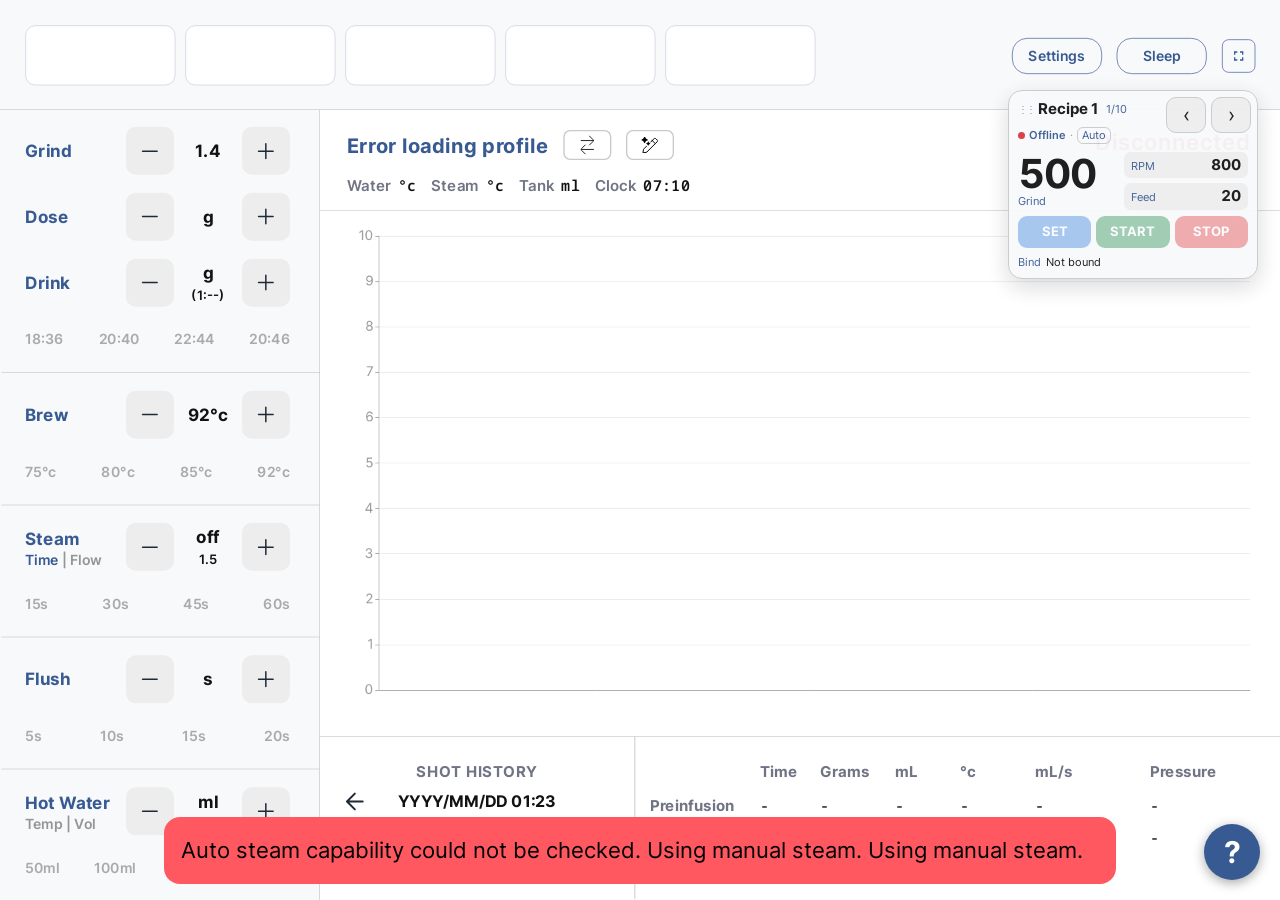
==== commit bfd51fe7: "20261024" ====
--- a/skin/streamline-crystal/index.html
+++ b/skin/streamline-crystal/index.html
@@ -31,13 +31,13 @@
     <link href="src/css/app.css" rel="stylesheet" type="text/css" />
     <link href="src/css/dark-mode.css" rel="stylesheet" type="text/css" />
     <link href="src/css/main.css" rel="stylesheet" type="text/css" />
-    <link href="src/css/crystal-grinder.css?v=17" rel="stylesheet" type="text/css" />
+    <link href="src/css/crystal-grinder.css?v=19" rel="stylesheet" type="text/css" />
     <script src="src/modules/reconnecting-websocket.js" defer></script>
     <!-- First module in: installs the localStorage→KV mirror and starts the
          hydrate fetch before anything reads a preference. -->
     <script src="src/modules/settingsSync.js" type="module"></script>
     <script src="src/modules/app.js" type="module"></script>
-    <script src="src/modules/crystal-grinder-panel.js?v=17" type="module"></script>
+    <script src="src/modules/crystal-grinder-panel.js?v=19" type="module"></script>
 </head>
 <body class="bg-[var(--bgmain-color)] min-h-screen">
     <div id="scaling-container" class=" text-clip">
